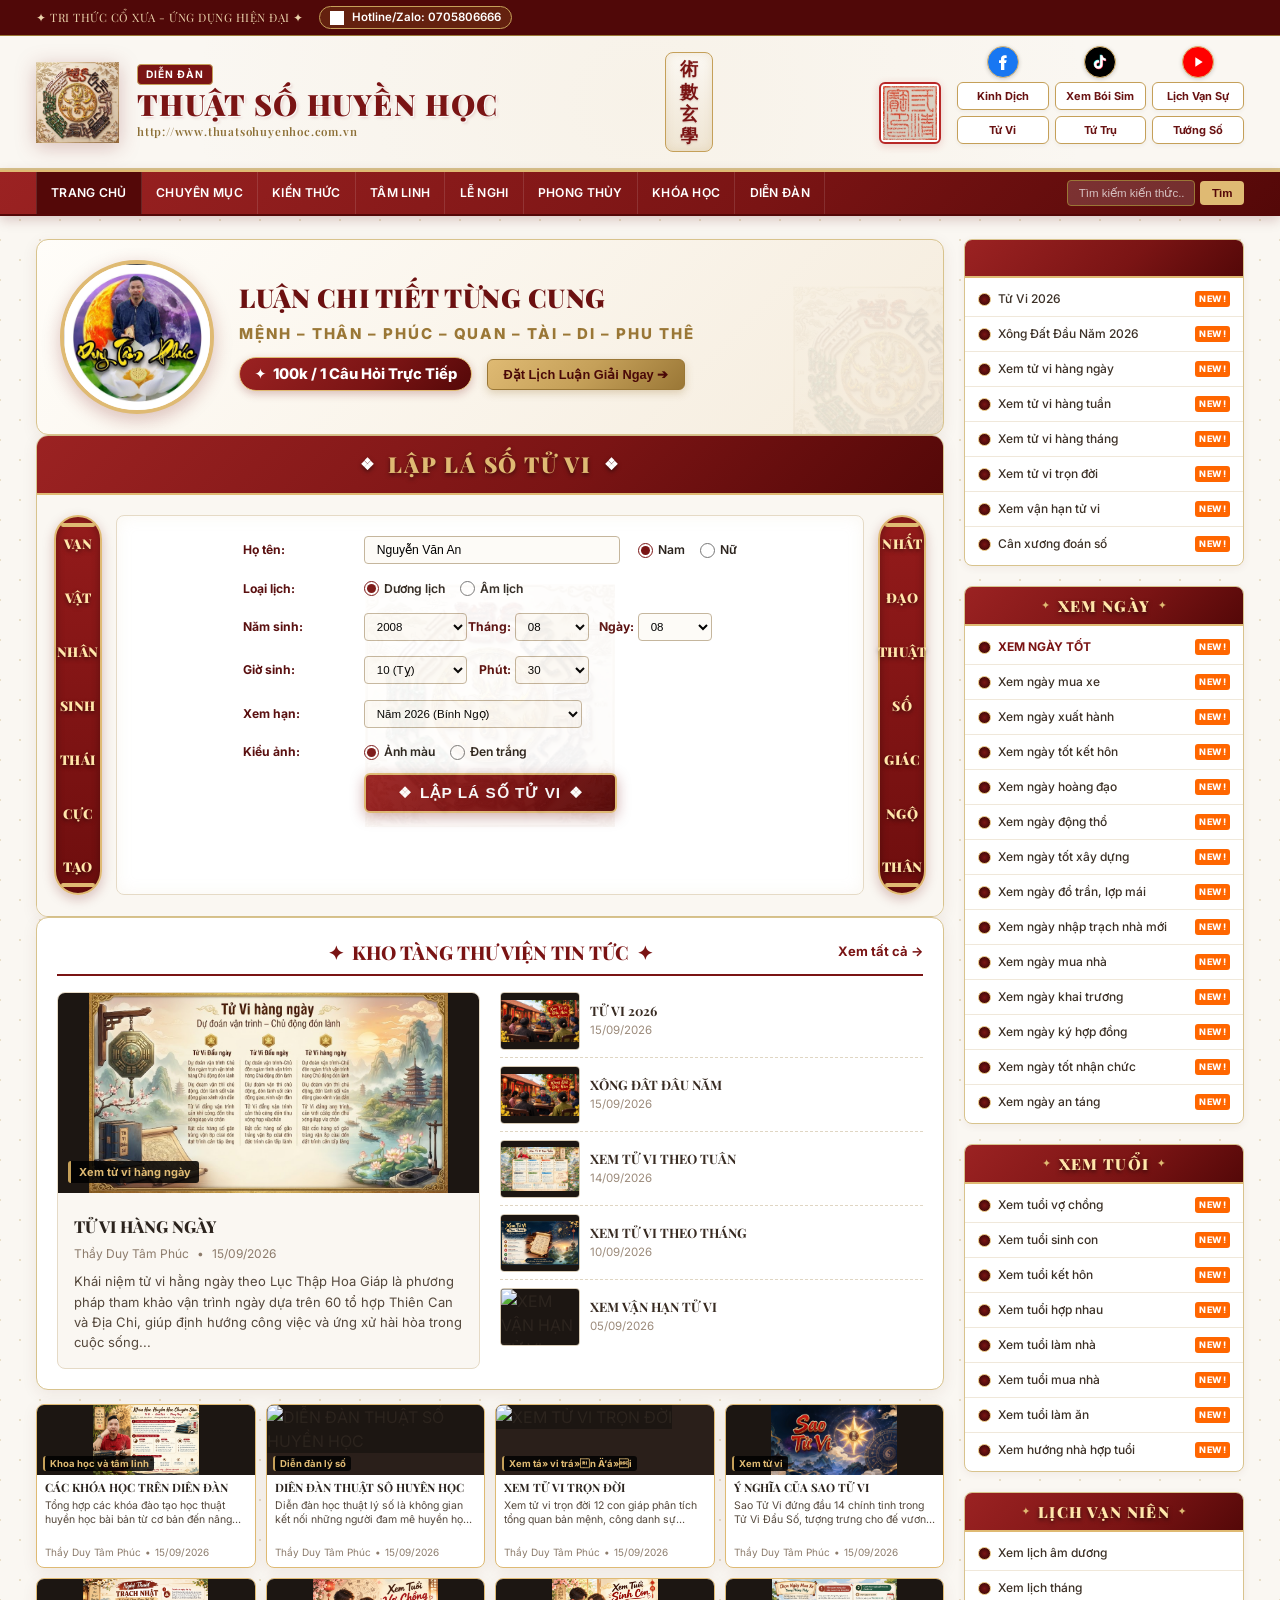
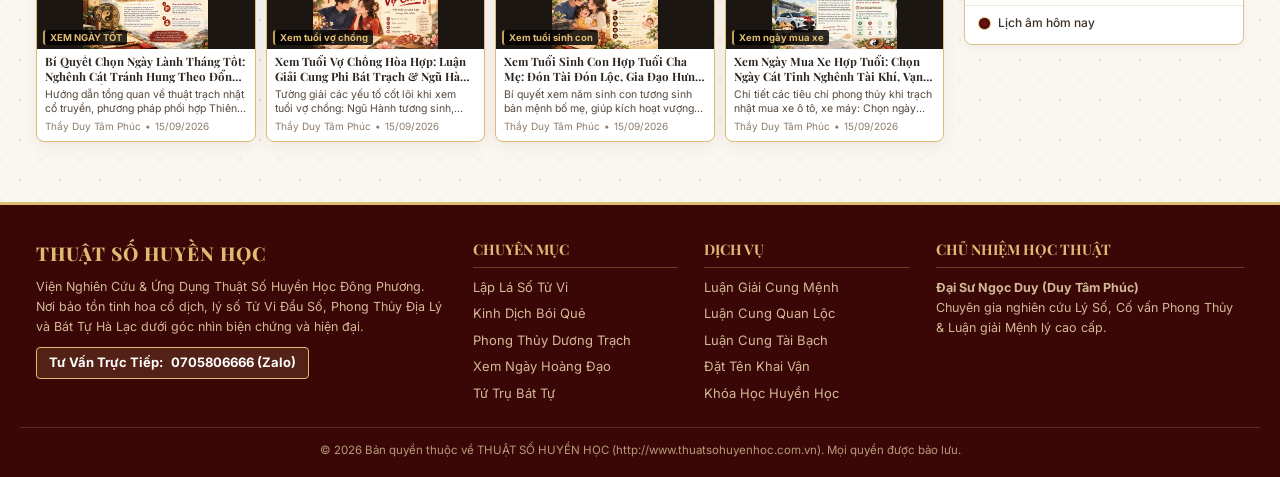
==== index.html @ 3307a82f "Cap nhat: Tu dong cap src anh de chuot phai tren PC va cham giu tren Mobile hien Menu Hinh Anh nhu A" ====
<!DOCTYPE html>
<html lang="vi">
<head>
  <!-- Google tag (gtag.js) -->
  <script async src="https://www.googletagmanager.com/gtag/js?id=G-EKKXRN1DLL"></script>
  <script>
    window.dataLayer = window.dataLayer || [];
    function gtag(){dataLayer.push(arguments);}
    gtag('js', new Date());

    gtag('config', 'G-EKKXRN1DLL');
  </script>

  <meta charset="UTF-8">
  <meta name="viewport" content="width=device-width, initial-scale=1.0">
  <title>Thuật Số Huyền Học - Tri Thức Cổ Xưa, Ứng Dụng Hiện Đại</title>
  <meta name="description" content="Nền tảng tra cứu và lập lá số Tử Vi, Kinh Dịch, Phong Thủy, Lịch Vạn Niên và Huyền Học Á Đông chuẩn xác và uy tín.">
  <meta http-equiv="Cache-Control" content="no-cache, no-store, must-revalidate">
  <meta http-equiv="Pragma" content="no-cache">
  <meta http-equiv="Expires" content="0">
  
  <!-- Favicon & App Icons -->
  <link rel="icon" type="image/x-icon" href="favicon.ico">
  <link rel="icon" type="image/png" sizes="48x48" href="assets/favicon-48x48.png">
  <link rel="icon" type="image/png" sizes="32x32" href="assets/favicon-32x32.png">
  <link rel="icon" type="image/png" sizes="16x16" href="assets/favicon-16x16.png">
  <link rel="apple-touch-icon" sizes="180x180" href="assets/apple-touch-icon.png">

  <!-- Khai báo chuẩn Google Search Snippet Logo -->
  <script type="application/ld+json">
  {
    "@context": "https://schema.org",
    "@type": "WebSite",
    "name": "Thuật Số Huyền Học",
    "alternateName": ["thuatsohuyenhoc.com.vn", "Thuật Số Huyền Học - Duy Tâm Phúc"],
    "url": "https://thuatsohuyenhoc.com.vn",
    "image": "https://thuatsohuyenhoc.com.vn/assets/favicon-circle.png"
  }
  </script>
  
  <!-- Google Fonts: Playfair Display, Cinzel, Noto Serif, Inter -->
  <link rel="preconnect" href="https://fonts.googleapis.com">
  <link rel="preconnect" href="https://fonts.gstatic.com" crossorigin>
  <link href="https://fonts.googleapis.com/css2?family=Cinzel:wght@700;900&family=Inter:wght@400;500;600;700&family=Noto+Serif:ital,wght@0,400;0,700;1,400&family=Playfair+Display:ital,wght@0,600;0,800;0,900;1,600&display=swap" rel="stylesheet">
  <link rel="stylesheet" href="css/style.css?v=20261029_tuvi_f5f2eb_perfect_v3">
  <link rel="stylesheet" href="css/boisim.css">
  <link rel="stylesheet" href="css/mobile.css?v=20261019_tutru_zoom_v1">
  <style id="header-social-critical-css">
    .header-right {
      display: flex !important;
      align-items: flex-end !important;
      gap: clamp(8px, 1.2vw, 16px) !important;
      flex-shrink: 0 !important;
    }
    .ancient-seal-wrap {
      width: 62px !important;
      height: 62px !important;
      align-self: flex-end !important;
      margin-bottom: 0px !important;
      flex-shrink: 0 !important;
      box-sizing: border-box !important;
    }
    .quick-category-container {
      display: flex !important;
      flex-direction: column !important;
      position: relative !important;
    }
    .quick-category-grid {
      display: grid !important;
      grid-template-columns: repeat(3, 1fr) !important;
      gap: 6px !important;
      box-sizing: border-box !important;
    }
    .quick-pill {
      display: inline-flex !important;
      align-items: center !important;
      justify-content: center !important;
      height: 28px !important;
      box-sizing: border-box !important;
      padding: 0 clamp(7px, 0.85vw, 14px) !important;
      font-size: clamp(11px, 0.85vw, 12px) !important;
      font-weight: 700 !important;
      border-radius: 6px !important;
      white-space: nowrap !important;
    }
    .header-social-grid {
      display: grid !important;
      grid-template-columns: repeat(3, 1fr) !important;
      gap: clamp(4px, 0.4vw, 6px) !important;
      margin-top: -14px !important;
      margin-bottom: 4px !important;
      width: 100% !important;
      box-sizing: border-box !important;
    }
    .header-social-col {
      display: flex !important;
      justify-content: center !important;
      align-items: center !important;
      width: 100% !important;
    }
    .social-circle-badge {
      display: inline-flex !important;
      align-items: center !important;
      justify-content: center !important;
      width: 32px !important;
      height: 32px !important;
      border-radius: 50% !important;
      border: 1.5px solid #DFBA73 !important;
      box-shadow: 0 1px 4px rgba(0,0,0,0.18) !important;
      transition: transform 0.2s, box-shadow 0.2s !important;
      flex-shrink: 0 !important;
      text-decoration: none !important;
    }
    .social-circle-badge:hover {
      transform: translateY(-2px) scale(1.1) !important;
      box-shadow: 0 3px 8px rgba(0,0,0,0.3) !important;
    }
    .social-circle-badge.fb {
      background: #1877F2 !important;
    }
    .social-circle-badge.tt {
      background: #000000 !important;
    }
    .social-circle-badge.yt {
      background: #FFFFFF !important;
    }
  </style>
  <script>
    (function() {
      var ua = navigator.userAgent || '';
      var isDesktop = /Windows NT|Macintosh|X11|Linux x86/i.test(ua);
      var isRealMobile = !isDesktop && (/Android|iPhone|iPad|iPod|BlackBerry|IEMobile|Opera Mini/i.test(ua) || ('ontouchstart' in window && screen.width <= 900));
      if (isRealMobile) {
        document.documentElement.classList.add('is-mobile-device');
        var l = document.createElement('link');
        l.rel = 'stylesheet';
        l.href = 'css/mobile.css?v=' + Date.now();
        document.head.appendChild(l);
      } else {
        document.documentElement.classList.add('is-desktop-pc');
      }
    })();
  </script>
  <script src="js/dulieu-baiviet.js?v=20261017_master_final"></script>
  <script src="js/firebase-sync.js?v=20261016_modal_fix"></script>
  <!-- AUTO-FIT VIEWPORT: Co giãn vừa khít màn hình khi thu nhỏ cửa sổ (Giữ nguyên toàn bộ cấu trúc & giao diện trang chuẩn) -->
  <script>
    // Kiểm tra ngay khi tải trang: Nếu vừa bấm F5 / Reload thì xóa ngay hash để về Trang Chủ
    (function() {
      var isReload = false;
      try {
        var navEntries = performance.getEntriesByType('navigation');
        if (navEntries && navEntries.length > 0 && navEntries[0].type === 'reload') {
          isReload = true;
        } else if (window.performance && window.performance.navigation && window.performance.navigation.type === 1) {
          isReload = true;
        }
      } catch(e) {}
      try {
        if (sessionStorage.getItem('PAGE_RELOADED_FLAG') === '1') {
          isReload = true;
        }
      } catch(e) {}
      if (isReload && window.location.hash && window.location.hash !== '#trangchu') {
        try {
          history.replaceState(null, null, window.location.pathname);
        } catch(e) {
          window.location.hash = '';
        }
      }
    })();

    (function() {
      function fitPageToWindow() {
        var baseWidth = 1240;
        var clientWidth = document.documentElement.clientWidth;
        var html = document.documentElement;
        var body = document.body;
        if (!body) return;

        body.classList.remove('tab-tool-active', 'mode-lich', 'mode-kd', 'mode-xuatque');
        body.style.height = 'auto';
        html.style.height = 'auto';
        html.style.overflowY = 'auto';
        body.style.overflowY = 'auto';

        var ua = navigator.userAgent || '';
        var isRealMobile = /Android|iPhone|iPad|iPod|BlackBerry|IEMobile|Opera Mini/i.test(ua) && !/Windows NT|Macintosh|X11/i.test(ua);

        if (isRealMobile && clientWidth > 0 && clientWidth <= 900) {
          // CHẾ ĐỘ MOBILE ĐIỆN THOẠI: Kích hoạt giao diện Responsive CSS native, không ép zoom PC
          html.style.overflowX = 'hidden';
          body.style.overflowX = 'hidden';
          body.style.width = '100%';
          body.style.minWidth = '0';
          body.style.zoom = '1';
          document.documentElement.style.setProperty('--modal-zoom', '1');
          var overlays = document.querySelectorAll('.tuvi-modal-overlay');
          for (var i = 0; i < overlays.length; i++) {
            overlays[i].style.zoom = '1';
          }
        } else if (clientWidth < baseWidth) {
          // CHẾ ĐỘ PC / MÁY TÍNH THU NHỎ CỬA SỔ: Giữ nguyên 100% tỷ lệ chuẩn PC
          var scale = clientWidth / baseWidth;
          html.style.overflowX = 'hidden';
          body.style.overflowX = 'hidden';
          body.style.width = baseWidth + 'px';
          body.style.minWidth = baseWidth + 'px';
          body.style.zoom = scale;
          var invZoom = 1 / scale;
          document.documentElement.style.setProperty('--modal-zoom', invZoom);
          var overlays = document.querySelectorAll('.tuvi-modal-overlay');
          for (var i = 0; i < overlays.length; i++) {
            overlays[i].style.zoom = invZoom;
          }
        } else {
          // CHẾ ĐỘ PC ĐẦY ĐỦ (>= 1240px): Giữ nguyên 100% tỷ lệ chuẩn PC
          html.style.overflowX = 'hidden';
          body.style.overflowX = 'hidden';
          body.style.width = '100%';
          body.style.minWidth = baseWidth + 'px';
          body.style.zoom = '1';
          document.documentElement.style.setProperty('--modal-zoom', '1');
          var overlays = document.querySelectorAll('.tuvi-modal-overlay');
          for (var i = 0; i < overlays.length; i++) {
            overlays[i].style.zoom = '1';
          }
        }
        if (typeof window.canChinhChanBaiViet === 'function') {
          window.canChinhChanBaiViet();
        }
        if (typeof window.canChinhChanLich === 'function') {
          window.canChinhChanLich();
        }
        if (typeof window.requestAnimationFrame === 'function') {
          window.requestAnimationFrame(function() {
            if (typeof window.canChinhChanBaiViet === 'function') window.canChinhChanBaiViet();
            if (typeof window.canChinhChanLich === 'function') window.canChinhChanLich();
          });
        }
        setTimeout(function() {
          if (typeof window.canChinhChanBaiViet === 'function') window.canChinhChanBaiViet();
          if (typeof window.canChinhChanLich === 'function') window.canChinhChanLich();
        }, 60);
        setTimeout(function() {
          if (typeof window.canChinhChanBaiViet === 'function') window.canChinhChanBaiViet();
          if (typeof window.canChinhChanLich === 'function') window.canChinhChanLich();
        }, 200);
      }

      window.addEventListener('resize', fitPageToWindow);
      window.addEventListener('orientationchange', fitPageToWindow);
      if (document.readyState === 'loading') {
        document.addEventListener('DOMContentLoaded', fitPageToWindow);
      } else {
        fitPageToWindow();
      }
      window.fitPageToWindow = fitPageToWindow;
    })();
  </script>
</head>
<body>

  <!-- 1. TOP BAR -->
  <aside aria-label="Thanh thông tin đầu trang" class="top-bar">
    <div class="container top-bar-inner">
      <div class="top-bar-left">
        <span class="top-slogan">✦ TRI THỨC CỔ XƯA - ỨNG DỤNG HIỆN ĐẠI ✦</span>
        <div class="top-hotline">
          <img src="assets/icon_phone.png" alt="Phone">
          <span>Hotline/Zalo: 0705806666</span>
        </div>
      </div>
      <div class="top-bar-right">
      </div>
    </div>
  </aside>

  <!-- 2. MAIN BRAND HEADER -->
  <header class="main-header">
    <div class="container header-inner">
      <!-- Left: Logo & Brand Name -->
      <div class="brand-section">
        <div class="brand-logo-wrap">
          <img src="assets/logo_batquai.png" alt="Bát Quái Phong Thủy" class="brand-logo">
        </div>
        <div class="brand-text">
          <span class="brand-badge">DIỄN ĐÀN</span>
          <h1 class="brand-title">THUẬT SỐ HUYỀN HỌC</h1>
          <span class="brand-subtitle">http://www.thuatsohuyenhoc.com.vn</span>
        </div>
      </div>

      <!-- Center: Vertical Calligraphy (Thuật Số Huyền Học) -->
      <div class="calligraphy-pillar" title="Thuật Số Huyền Học">
        <span class="calligraphy-char">術</span>
        <span class="calligraphy-char">數</span>
        <span class="calligraphy-char">玄</span>
        <span class="calligraphy-char">學</span>
      </div>

      <!-- Right: Ancient Seal & Quick Feature Category Pills -->
      <div class="header-right" style="display: flex !important; align-items: flex-end !important; gap: clamp(8px, 1.2vw, 16px) !important; flex-shrink: 0 !important;">
        <div class="ancient-seal-wrap" style="width: 62px !important; height: 62px !important; align-self: flex-end !important; margin-bottom: 0px !important; flex-shrink: 0 !important; box-sizing: border-box !important;" title="Dấu Ấn Cổ Truyền">
          <img src="assets/an_trien.png" alt="Ấn Triện" class="ancient-seal">
        </div>
        <div class="quick-category-container" style="display: flex !important; flex-direction: column !important; position: relative !important;">
          <div class="header-social-grid" style="display: grid !important; grid-template-columns: repeat(3, 1fr) !important; gap: 6px !important; width: 100% !important; margin-top: -14px !important; margin-bottom: 4px !important; box-sizing: border-box !important;">
            <div class="header-social-col" style="display: flex !important; justify-content: center !important; align-items: center !important; width: 100% !important;">
              <a href="https://www.facebook.com/groups/1813226453368562" target="_blank" class="social-circle-badge fb" style="display: inline-flex !important; align-items: center !important; justify-content: center !important; width: 32px !important; height: 32px !important; border-radius: 50% !important; background: #1877F2 !important; border: 1.5px solid #DFBA73 !important; box-shadow: 0 1px 4px rgba(0,0,0,0.18) !important; text-decoration: none !important; flex-shrink: 0 !important;" title="Facebook">
                <svg viewBox="0 0 24 24" width="16" height="16" fill="#FFFFFF">
                  <path d="M14 13.5h2.5l1-4H14v-2c0-1.03.28-1.5 1.5-1.5h2V2.14c-.87-.12-2.07-.14-3.15-.14-3.14 0-5.35 1.92-5.35 5.5v2H6v4h3v10.5h5V13.5z"/>
                </svg>
              </a>
            </div>
            <div class="header-social-col" style="display: flex !important; justify-content: center !important; align-items: center !important; width: 100% !important;">
              <a href="https://www.tiktok.com/@duytamphuc" target="_blank" class="social-circle-badge tt" style="display: inline-flex !important; align-items: center !important; justify-content: center !important; width: 32px !important; height: 32px !important; border-radius: 50% !important; background: #000000 !important; border: 1.5px solid #DFBA73 !important; box-shadow: 0 1px 4px rgba(0,0,0,0.18) !important; text-decoration: none !important; flex-shrink: 0 !important;" title="TikTok">
                <svg viewBox="0 0 24 24" width="16" height="16">
                  <path fill="#25F4EE" d="M19.589 6.686a4.793 4.793 0 0 1-3.77-4.245V2h-3.445v13.672a2.896 2.896 0 0 1-2.909 2.879 2.89 2.89 0 0 1-2.894-2.887 2.89 2.89 0 0 1 2.894-2.887c.365 0 .713.072 1.03.203V9.458a6.34 6.34 0 0 0-1.03-.084C5.972 9.374 3.1 12.247 3.1 15.791c0 3.543 2.872 6.417 6.416 6.417 3.544 0 6.418-2.874 6.418-6.417V8.634a8.214 8.214 0 0 0 4.655 1.45V6.686z" style="transform: translate(-0.7px, -0.7px);"/>
                  <path fill="#FE2C55" d="M19.589 6.686a4.793 4.793 0 0 1-3.77-4.245V2h-3.445v13.672a2.896 2.896 0 0 1-2.909 2.879 2.89 2.89 0 0 1-2.894-2.887 2.89 2.89 0 0 1 2.894-2.887c.365 0 .713.072 1.03.203V9.458a6.34 6.34 0 0 0-1.03-.084C5.972 9.374 3.1 12.247 3.1 15.791c0 3.543 2.872 6.417 6.416 6.417 3.544 0 6.418-2.874 6.418-6.417V8.634a8.214 8.214 0 0 0 4.655 1.45V6.686z" style="transform: translate(0.7px, 0.7px);"/>
                  <path fill="#FFFFFF" d="M19.589 6.686a4.793 4.793 0 0 1-3.77-4.245V2h-3.445v13.672a2.896 2.896 0 0 1-2.909 2.879 2.89 2.89 0 0 1-2.894-2.887 2.89 2.89 0 0 1 2.894-2.887c.365 0 .713.072 1.03.203V9.458a6.34 6.34 0 0 0-1.03-.084C5.972 9.374 3.1 12.247 3.1 15.791c0 3.543 2.872 6.417 6.416 6.417 3.544 0 6.418-2.874 6.418-6.417V8.634a8.214 8.214 0 0 0 4.655 1.45V6.686z"/>
                </svg>
              </a>
            </div>
            <div class="header-social-col" style="display: flex !important; justify-content: center !important; align-items: center !important; width: 100% !important;">
              <a href="https://www.youtube.com/@ngocduy6806" target="_blank" class="social-circle-badge yt" style="display: inline-flex !important; align-items: center !important; justify-content: center !important; width: 32px !important; height: 32px !important; border-radius: 50% !important; background: #FF0000 !important; border: 1.5px solid #DFBA73 !important; box-shadow: 0 1px 4px rgba(0,0,0,0.18) !important; text-decoration: none !important; flex-shrink: 0 !important;" title="YouTube">
                <svg viewBox="0 0 24 24" width="16" height="16" fill="#FFFFFF">
                  <path d="M8 5v14l11-7z"/>
                </svg>
              </a>
            </div>
          </div>
          <div class="quick-category-grid" style="display: grid !important; grid-template-columns: repeat(3, 1fr) !important; gap: 6px !important; box-sizing: border-box !important;">
            <a href="#kinhdich" class="quick-pill" id="quick-pill-kinhdich" style="height: 28px !important; box-sizing: border-box !important;" onclick="chuyenTab('kinhdich'); return false;">Kinh Dịch</a>
            <a href="#boisim" class="quick-pill" id="quick-pill-boisim" style="height: 28px !important; box-sizing: border-box !important;" onclick="chuyenTab('boisim'); return false;">Xem Bói Sim</a>
            <a href="#lich" class="quick-pill" id="quick-pill-lich" style="height: 28px !important; box-sizing: border-box !important;" onclick="chuyenTab('lich'); return false;">Lịch Vạn Sự</a>

            <a href="#tuvi" class="quick-pill" id="quick-pill-tuvi" style="height: 28px !important; box-sizing: border-box !important;" onclick="moLapLaSoTuVi(); return false;">Tử Vi</a>
            <a href="#tutru" class="quick-pill" id="quick-pill-tutru" style="height: 28px !important; box-sizing: border-box !important;" onclick="chuyenTab('tutru'); return false;">Tứ Trụ</a>
            <a href="#tuongso" class="quick-pill" id="quick-pill-tuongso" style="height: 28px !important; box-sizing: border-box !important;" onclick="chuyenTab('chuyenmuc', 'Tướng Số'); chonkhamChuyenMuc('Tướng Số'); return false;">Tướng Số</a>
          </div>
        </div>
      </div>
    </div>
  </header>

  <!-- 3. MAIN NAVIGATION BAR -->
  <nav class="main-nav">
    <div class="container nav-inner">
      <ul class="nav-menu">
        <li class="nav-item active" id="nav-item-trangchu"><a href="#trangchu" class="nav-link" onclick="chuyenTab('trangchu'); return false;">Trang Chủ</a></li>
        <li class="nav-item" id="nav-item-chuyenmuc"><a href="#chuyenmuc" class="nav-link" onclick="chuyenTab('chuyenmuc'); return false;">Chuyên Mục</a></li>
        <li class="nav-item" id="nav-item-kienthuc">
          <a href="#kienthuc" class="nav-link" onclick="chuyenTab('kienthuc'); return false;">Kiến Thức</a>
          <ul class="nav-submenu">
            <li><a href="#" onclick="chuyenTab('chuyenmuc', 'Kiến Thức'); return false;">● Tất Cả Kiến Thức</a></li>
            <li><a href="#" onclick="chuyenTab('chuyenmuc', 'Tử Vi Đẩu Số'); return false;">Tử Vi Đẩu Số</a></li>
            <li><a href="#" onclick="chuyenTab('chuyenmuc', 'Kinh Dịch'); return false;">Kinh Dịch</a></li>
            <li><a href="#" onclick="chuyenTab('chuyenmuc', 'Bát Tự – Tứ Trụ'); return false;">Bát Tự – Tứ Trụ</a></li>
            <li><a href="#" onclick="chuyenTab('chuyenmuc', 'Âm Dương - Ngũ Hành'); return false;">Âm Dương - Ngũ Hành</a></li>
            <li><a href="#" onclick="chuyenTab('chuyenmuc', 'Lịch Pháp'); return false;">Lịch Pháp</a></li>
            <li><a href="#" onclick="chuyenTab('chuyenmuc', 'Các Thuật Số Khác'); return false;">Các Thuật Số Khác</a></li>
            <li><a href="#" onclick="chuyenTab('chuyenmuc', 'Xem Bói Sim'); return false;">Xem Bói Sim</a></li>
          </ul>
        </li>
        <li class="nav-item" id="nav-item-tamlinh">
          <a href="#tamlinh" class="nav-link" onclick="chuyenTab('chuyenmuc', 'Tâm Linh'); return false;">Tâm Linh</a>
          <ul class="nav-submenu">
            <li><a href="#" onclick="chuyenTab('chuyenmuc', 'Tâm Linh'); return false;">● Tất Cả Tâm Linh</a></li>
            <li><a href="#" onclick="chuyenTab('chuyenmuc', 'Tín Ngưỡng Dân Gian'); return false;">Tín Ngưỡng Dân Gian</a></li>
            <li><a href="#" onclick="chuyenTab('chuyenmuc', 'Thờ Cúng'); return false;">Thờ Cúng</a></li>
            <li><a href="#" onclick="chuyenTab('chuyenmuc', 'Chùa – Đền – Phủ – Miếu'); return false;">Chùa – Đền – Phủ – Miếu</a></li>
            <li><a href="#" onclick="chuyenTab('chuyenmuc', 'Điềm Báo Dân Gian'); return false;">Điềm Báo Dân Gian</a></li>
            <li><a href="#" onclick="chuyenTab('chuyenmuc', 'Tâm Linh Trong Đời Sống'); return false;">Tâm Linh Trong Đời Sống</a></li>
            <li><a href="#" onclick="chuyenTab('chuyenmuc', 'Chuyện Tâm Linh'); return false;">Chuyện Tâm Linh</a></li>
          </ul>
        </li>
        <li class="nav-item" id="nav-item-lenghi">
          <a href="#lenghi" class="nav-link" onclick="chuyenTab('chuyenmuc', 'Lễ Nghi'); return false;">Lễ Nghi</a>
          <ul class="nav-submenu">
            <li><a href="#" onclick="chuyenTab('chuyenmuc', 'Lễ Nghi'); return false;">● Tất Cả Lễ Nghi</a></li>
            <li><a href="#" onclick="chuyenTab('chuyenmuc', 'Lễ Tết'); return false;">Lễ Tết</a></li>
            <li><a href="#" onclick="chuyenTab('chuyenmuc', 'Lễ Gia Đình'); return false;">Lễ Gia Đình</a></li>
            <li><a href="#" onclick="chuyenTab('chuyenmuc', 'Nghi Lễ Nhà Cửa'); return false;">Nghi Lễ Nhà Cửa</a></li>
            <li><a href="#" onclick="chuyenTab('chuyenmuc', 'Cưới Hỏi'); return false;">Cưới Hỏi</a></li>
            <li><a href="#" onclick="chuyenTab('chuyenmuc', 'Tang Lễ'); return false;">Tang Lễ</a></li>
            <li><a href="#" onclick="chuyenTab('chuyenmuc', 'Văn Khấn'); return false;">Văn Khấn</a></li>
            <li><a href="#" onclick="chuyenTab('chuyenmuc', 'Lễ Vật'); return false;">Lễ Vật</a></li>
          </ul>
        </li>
        <li class="nav-item" id="nav-item-phongthuy">
          <a href="#phongthuy" class="nav-link" onclick="chuyenTab('chuyenmuc', 'Phong Thủy'); return false;">Phong Thủy</a>
          <ul class="nav-submenu">
            <li><a href="#" onclick="chuyenTab('chuyenmuc', 'Phong Thủy'); return false;">● Tất Cả Phong Thủy</a></li>
            <li><a href="#" onclick="chuyenTab('chuyenmuc', 'Địa Lý Phong Thủy Âm Trạch'); return false;">Địa Lý Phong Thủy Âm Trạch</a></li>
            <li><a href="#" onclick="chuyenTab('chuyenmuc', 'Địa Lý Phong Thủy Dương Trạch'); return false;">Địa Lý Phong Thủy Dương Trạch</a></li>
            <li><a href="#" onclick="chuyenTab('chuyenmuc', 'Phong Thủy Nhà Ở'); return false;">Phong Thủy Nhà Ở</a></li>
            <li><a href="#" onclick="chuyenTab('chuyenmuc', 'Phong Thủy Phòng Ngủ'); return false;">Phong Thủy Phòng Ngủ</a></li>
            <li><a href="#" onclick="chuyenTab('chuyenmuc', 'Phong Thủy Phòng Khách'); return false;">Phong Thủy Phòng Khách</a></li>
            <li><a href="#" onclick="chuyenTab('chuyenmuc', 'Phong Thủy Phòng Bếp'); return false;">Phong Thủy Phòng Bếp</a></li>
            <li><a href="#" onclick="chuyenTab('chuyenmuc', 'Phong Thủy Bàn Thờ'); return false;">Phong Thủy Bàn Thờ</a></li>
            <li><a href="#" onclick="chuyenTab('chuyenmuc', 'Phong Thủy Đất đai'); return false;">Phong Thủy Đất đai</a></li>
            <li><a href="#" onclick="chuyenTab('chuyenmuc', 'Phong Thủy Theo Tuổi'); return false;">Phong Thủy Theo Tuổi</a></li>
            <li><a href="#" onclick="chuyenTab('chuyenmuc', 'Phong Thủy Vật Phẩm'); return false;">Phong Thủy Vật Phẩm</a></li>
            <li><a href="#" onclick="chuyenTab('chuyenmuc', 'Phong Thủy Kinh Doanh'); return false;">Phong Thủy Kinh Doanh</a></li>
          </ul>
        </li>
        <li class="nav-item" id="nav-item-khoahoc"><a href="#khoahoc" class="nav-link" onclick="chuyenTab('chuyenmuc', 'Khóa Học'); return false;">Khóa Học</a></li>
        <li class="nav-item" id="nav-item-diendan"><a href="#diendan" class="nav-link" onclick="chuyenTab('chuyenmuc', 'Diễn Đàn'); return false;">Diễn Đàn</a></li>
      </ul>

      <div class="nav-search">
        <input type="text" placeholder="Tìm kiếm kiến thức..." class="nav-search-input" id="search-input">
        <button type="button" class="nav-search-btn" id="btn-search">Tìm</button>
      </div>
    </div>
  </nav>
  <!-- 4. PAGE MAIN LAYOUT (CONTENT + SIDEBAR) -->
  <main class="page-wrapper">
    <div class="container main-layout">
      
      <!-- LEFT CONTENT COLUMN (STACK) -->
      <div class="content-stack">
        <!-- ======================================================== -->
        <!-- 4.0. SECTION: LỊCH VẠN SỰ & TRẠCH NHẬT (Ở ĐẦU TRANG) -->
        <!-- ======================================================== -->
                <!-- ===================================================
             MỤC: LỊCH VẠN SỰ & TRẠCH NHẬT (FORM CHUẨN THIẾT KẾ TRANG EXCEL)
             =================================================== -->
        

        
        <!-- HERO SECTION: LUẬN GIẢI CHUYÊN SÂU & THẦY DUY TÂM PHÚC -->
        <!-- TAB 1: TRANG CHỦ (HIỂN THỊ MẶC ĐỊNH) -->
        <div id="tab-trangchu">
<section class="hero-card">
          <div class="hero-master-portrait">
            <img src="assets/thay_duytamphuc.png" alt="Đại Sư Ngọc Duy - Duy Tâm Phúc" class="hero-master-img">
          </div>
          <div class="hero-content">
            <h2 class="hero-main-title">LUẬN CHI TIẾT TỪNG CUNG</h2>
            <div class="hero-highlight-cung">Mệnh – Thân – Phúc – Quan – Tài – Di – Phu Thê</div>
            <div class="hero-pricing-box">
              <div class="hero-price-badge">
                <span>✦</span>
                <span>100k / 1 Câu Hỏi Trực Tiếp</span>
              </div>
              <button type="button" class="hero-cta-btn" id="btn-booking-hero" onclick="var m=document.getElementById('modal-booking-zalo');if(m)m.style.display='flex';">Đặt Lịch Luận Giải Ngay ➔</button>
            </div>
          </div>
        </section>

        <!-- MAIN INTERACTIVE SECTION: LẬP LÁ SỐ TỬ VI -->
        <section class="tuvi-section-card" id="tuvi">
          <div class="tuvi-section-header">
            <h2 class="tuvi-section-title">LẬP LÁ SỐ TỬ VI</h2>
          </div>
          
          <div class="tuvi-triptych-layout">
            <!-- Left Couplet: Vạn Vật Sinh Thái Cực -->
            <div class="couplet-scroll" title="Vạn Vật Nhân Sinh Thái Cực Tạo">
              <span class="couplet-char">VẠN</span>
              <span class="couplet-char">VẬT</span>
              <span class="couplet-char">NHÂN</span>
              <span class="couplet-char">SINH</span>
              <span class="couplet-char">THÁI</span>
              <span class="couplet-char">CỰC</span>
              <span class="couplet-char">TẠO</span>
            </div>

            <!-- Center Form -->
            <div class="tuvi-form-container">
              <form id="tuvi-form">
                <div class="form-grid">
                  
                  <!-- Họ tên & Giới tính -->
                  <label for="input-fullname" class="form-label">Họ tên:</label>
                  <div class="form-field-row">
                    <input type="text" id="input-fullname" class="form-input-text" placeholder="Group FB Tử Vi Việt Nam" value="Nguyễn Văn An">
                    <div class="radio-group" style="margin-left: 8px;">
                      <label class="radio-item">
                        <input type="radio" name="gender" value="nam" checked>
                        <span>Nam</span>
                      </label>
                      <label class="radio-item">
                        <input type="radio" name="gender" value="nu">
                        <span>Nữ</span>
                      </label>
                    </div>
                  </div>

                  <!-- Loại lịch -->
                  <label class="form-label">Loại lịch:</label>
                  <div class="form-field-row">
                    <div class="radio-group">
                      <label class="radio-item">
                        <input type="radio" name="calendar_type" value="duong" checked>
                        <span>Dương lịch</span>
                      </label>
                      <label class="radio-item">
                        <input type="radio" name="calendar_type" value="am">
                        <span>Âm lịch</span>
                      </label>
                    </div>
                  </div>

                  <!-- Nhóm Dương Lịch -->
                  <div id="group-duong-lich" class="calendar-group">
                    <label for="select-year" class="form-label">Năm sinh:</label>
                    <div class="form-field-row select-inline-group">
                      <select id="select-year" class="form-select sel-year" title="Năm sinh"></select>
                      <label for="select-month" class="sub-label">Tháng:</label>
                      <select id="select-month" class="form-select sel-month" title="Tháng sinh"></select>
                      <label for="select-day" class="sub-label">Ngày:</label>
                      <select id="select-day" class="form-select sel-day" title="Ngày sinh"></select>
                    </div>

                    <label for="select-hour" class="form-label">Giờ sinh:</label>
                    <div class="form-field-row select-inline-group">
                      <select id="select-hour" class="form-select sel-hour" title="Giờ sinh"></select>
                      <label for="select-minute" class="sub-label">Phút:</label>
                      <select id="select-minute" class="form-select sel-minute" title="Phút sinh">
                        <option value="00">00</option>
                        <option value="01">01</option>
                        <option value="02">02</option>
                        <option value="03">03</option>
                        <option value="04">04</option>
                        <option value="05">05</option>
                        <option value="06">06</option>
                        <option value="07">07</option>
                        <option value="08">08</option>
                        <option value="09">09</option>
                        <option value="10">10</option>
                        <option value="11">11</option>
                        <option value="12">12</option>
                        <option value="13">13</option>
                        <option value="14">14</option>
                        <option value="15">15</option>
                        <option value="16">16</option>
                        <option value="17">17</option>
                        <option value="18">18</option>
                        <option value="19">19</option>
                        <option value="20">20</option>
                        <option value="21">21</option>
                        <option value="22">22</option>
                        <option value="23">23</option>
                        <option value="24">24</option>
                        <option value="25">25</option>
                        <option value="26">26</option>
                        <option value="27">27</option>
                        <option value="28">28</option>
                        <option value="29">29</option>
                        <option value="30" selected>30</option>
                        <option value="31">31</option>
                        <option value="32">32</option>
                        <option value="33">33</option>
                        <option value="34">34</option>
                        <option value="35">35</option>
                        <option value="36">36</option>
                        <option value="37">37</option>
                        <option value="38">38</option>
                        <option value="39">39</option>
                        <option value="40">40</option>
                        <option value="41">41</option>
                        <option value="42">42</option>
                        <option value="43">43</option>
                        <option value="44">44</option>
                        <option value="45">45</option>
                        <option value="46">46</option>
                        <option value="47">47</option>
                        <option value="48">48</option>
                        <option value="49">49</option>
                        <option value="50">50</option>
                        <option value="51">51</option>
                        <option value="52">52</option>
                        <option value="53">53</option>
                        <option value="54">54</option>
                        <option value="55">55</option>
                        <option value="56">56</option>
                        <option value="57">57</option>
                        <option value="58">58</option>
                        <option value="59">59</option>
                      </select>
                    </div>
                  </div>

                  <!-- Nhóm Âm Lịch (Can Chi) -->
                  <div id="group-am-lich" class="calendar-group is-hidden">
                    <label for="select-lunar-can" class="form-label">Năm sinh:</label>
                    <div class="form-field-row select-inline-group">
                      <select id="select-lunar-can" class="form-select sel-can" title="Thiên Can"></select>
                      <select id="select-lunar-chi" class="form-select sel-chi" title="Địa Chi"></select>
                    </div>

                    <label for="select-lunar-month" class="form-label">Tháng:</label>
                    <div class="form-field-row select-inline-group">
                      <select id="select-lunar-month" class="form-select sel-lunar-month" title="Tháng âm lịch"></select>
                      <label class="checkbox-item" style="margin-left: 10px;" title="Tháng nhuận âm lịch">
                        <input type="checkbox" id="check-lunar-leap">
                        <span>Tháng nhuận</span>
                      </label>
                    </div>

                    <label for="select-lunar-day" class="form-label">Ngày:</label>
                    <div class="form-field-row">
                      <select id="select-lunar-day" class="form-select sel-lunar-day" title="Ngày âm lịch"></select>
                    </div>

                    <label for="select-lunar-hour" class="form-label">Giờ sinh:</label>
                    <div class="form-field-row">
                      <select id="select-lunar-hour" class="form-select sel-lunar-hour" title="Giờ sinh"></select>
                    </div>

                    <div></div>
                    <div class="form-field-row">
                      <label class="checkbox-item" title="Đánh dấu nếu đương số trên 60 tuổi">
                        <input type="checkbox" id="check-over-60">
                        <span>Lớn hơn 60 tuổi ?</span>
                      </label>
                    </div>
                  </div>

                  <!-- Xem hạn -->
                  <label for="select-limit-year" class="form-label">Xem hạn:</label>
                  <div class="form-field-row">
                    <select id="select-limit-year" class="form-select sel-limit" title="Năm xem hạn">
                      <option value="2026" selected>Năm 2026 (Bính Ngọ)</option>
                      <option value="2027">Năm 2027 (Đinh Mùi)</option>
                      <option value="2028">Năm 2028 (Mậu Thân)</option>
                      <option value="2025">Năm 2025 (Ất Tỵ)</option>
                    </select>
                  </div>

                  <!-- Kiểu ảnh xuất ra -->
                  <label class="form-label">Kiểu ảnh:</label>
                  <div class="form-field-row">
                    <div class="radio-group">
                      <label class="radio-item">
                        <input type="radio" name="export_type" value="color" checked>
                        <span>Ảnh màu</span>
                      </label>
                      <label class="radio-item">
                        <input type="radio" name="export_type" value="bw">
                        <span>Đen trắng</span>
                      </label>
                    </div>
                  </div>

                </div>

                <!-- Submit Button -->
                <div class="form-action-row">
                  <button type="button" class="btn-generate-tuvi" id="btn-submit-tuvi">
                    <span>❖</span>
                    <span>LẬP LÁ SỐ TỬ VI</span>
                    <span>❖</span>
                  </button>
                </div>
              </form>
            </div>

            <!-- Right Couplet: Nhất Đạo Thuật Số Giác Ngộ Thân -->
            <div class="couplet-scroll" title="Nhất Đạo Thuật Số Giác Ngộ Thân">
              <span class="couplet-char">NHẤT</span>
              <span class="couplet-char">ĐẠO</span>
              <span class="couplet-char">THUẬT</span>
              <span class="couplet-char">SỐ</span>
              <span class="couplet-char">GIÁC</span>
              <span class="couplet-char">NGỘ</span>
              <span class="couplet-char">THÂN</span>
            </div>
          </div>
        </section>

        <!-- DỊCH VỤ GIẢI LÁ SỐ TỬ VI ONLINE & THANH TOÁN QR MBBANK (CHỈ HIỂN THỊ KHI Ở CHẾ ĐỘ TỬ VI) -->
        <style>
          #tab-trangchu.che-do-tuvi #chuyenmuc.articles-section {
            display: flex;
            flex-direction: column;
            box-sizing: border-box;
            overflow: hidden;
            padding: 14px 18px;
          }
          #tab-trangchu.che-do-tuvi #chuyenmuc .section-head {
            margin-bottom: 10px;
            padding-bottom: 6px;
            flex-shrink: 0;
          }
          #tab-trangchu.che-do-tuvi #chuyenmuc .articles-grid {
            flex: 1;
            display: grid;
            grid-template-columns: 1fr 1fr;
            gap: 16px;
            min-height: 0;
            height: 100%;
          }
          #tab-trangchu.che-do-tuvi #chuyenmuc .featured-article-card {
            display: flex;
            flex-direction: column;
            height: 100%;
            min-height: 0;
            overflow: hidden;
            border-radius: 8px;
            background: #FAF7F2;
            border: 1px solid #E5DAC6;
          }
          #tab-trangchu.che-do-tuvi #chuyenmuc .featured-art-img-wrap {
            flex: 0 0 50%;
            height: auto;
            min-height: 120px;
            position: relative;
            overflow: hidden;
          }
          #tab-trangchu.che-do-tuvi #chuyenmuc .featured-art-body {
            flex: 1;
            display: flex;
            flex-direction: column;
            justify-content: space-between;
            padding: 8px 12px 10px;
            gap: 4px;
            min-height: 0;
            overflow: hidden;
          }
          #tab-trangchu.che-do-tuvi #chuyenmuc .featured-art-title {
            font-size: 14.5px;
            line-height: 1.3;
            margin: 0;
          }
          #tab-trangchu.che-do-tuvi #chuyenmuc .featured-art-meta {
            font-size: 11.5px;
            gap: 6px;
          }
          #tab-trangchu.che-do-tuvi #chuyenmuc .featured-art-desc {
            font-size: 12px;
            line-height: 1.4;
            display: -webkit-box;
            -webkit-line-clamp: 3;
            -webkit-box-orient: vertical;
            overflow: hidden;
            text-overflow: ellipsis;
            margin: 0;
          }
          #tab-trangchu.che-do-tuvi #chuyenmuc .articles-side-list {
            display: flex;
            flex-direction: column;
            justify-content: space-between;
            height: 100%;
            min-height: 0;
            gap: 4px;
          }
          #tab-trangchu.che-do-tuvi #chuyenmuc .side-article-item {
            display: flex;
            align-items: center;
            gap: 10px;
            padding-bottom: 4px;
            border-bottom: 1px dashed #E0D6C3;
            flex: 1;
            min-height: 0;
          }
          #tab-trangchu.che-do-tuvi #chuyenmuc .side-art-thumb {
            width: 66px;
            height: 48px;
            flex-shrink: 0;
          }
          #tab-trangchu.che-do-tuvi #chuyenmuc .side-art-content {
            flex: 1;
            min-width: 0;
            justify-content: center;
            gap: 2px;
          }
          #tab-trangchu.che-do-tuvi #chuyenmuc .side-art-title {
            font-size: 12px;
            line-height: 1.25;
            margin: 0;
            display: -webkit-box;
            -webkit-line-clamp: 2;
            -webkit-box-orient: vertical;
            overflow: hidden;
          }
          #tab-trangchu.che-do-tuvi #chuyenmuc .side-art-date {
            font-size: 11px;
          }
        </style>
        <section class="tuvi-service-promo-card" style="display: none; margin-bottom: 16px; background: #FFFDF9; border: 1.5px solid #DFBA73; border-radius: 8px; box-shadow: 0 4px 15px rgba(122, 20, 20, 0.08); overflow: hidden;">
          <div style="background: linear-gradient(135deg, #7A1414 0%, #540808 100%); color: #FFE6B0; font-family: 'Cinzel', serif; font-weight: 700; text-align: center; padding: 8px 14px; border-bottom: 1.5px solid #DFBA73; font-size: 14.5px; letter-spacing: 0.5px; display: flex; align-items: center; justify-content: center; gap: 8px;">
            <span>✦</span>
            <span>ĐĂNG KÝ DỊCH VỤ GIẢI LÁ SỐ TỬ VI ONLINE</span>
            <span>✦</span>
          </div>
          <div style="padding: 12px 18px; display: flex; flex-direction: row; gap: 18px; align-items: center; justify-content: space-between; flex-wrap: wrap;">
            <div style="flex: 1; min-width: 280px; line-height: 1.5; font-family: 'Playfair Display', Georgia, serif;">
              <p style="color: #D32F2F; font-size: 14px; font-weight: 600; margin: 0 0 5px 0;">
                Quý Anh Chị đăng ký dịch vụ giải lá số online vui lòng điền thông tin lá số tử vi sau đó an sao
              </p>
              <p style="color: #D32F2F; font-size: 14px; font-weight: 600; margin: 0 0 5px 0;">
                Chuyển khoản trực tiếp tới STK: <strong style="font-size: 15px; color: #B71C1C; background: #FFF1F0; padding: 2px 7px; border-radius: 4px; border: 1px dashed #FFA39E; letter-spacing: 0.5px;">8100143939999</strong>
              </p>
              <p style="color: #D32F2F; font-size: 14px; font-weight: 600; margin: 0 0 5px 0;">
                Ngân hàng: <strong>MBBank</strong>. Chủ Tài khoản: <strong>TRẦN NGỌC DUY</strong>
              </p>
              <p style="color: #D32F2F; font-size: 14px; font-weight: 700; margin: 0 0 6px 0;">
                Phí xem: <span style="font-size: 16.5px; color: #B71C1C; background: #FFF7E6; padding: 2px 9px; border-radius: 4px; border: 1px solid #FFD591;">299.000 VNĐ</span>
              </p>
              <p style="color: #D32F2F; font-size: 13.5px; font-weight: 600; margin: 0 0 5px 0;">
                Sau đó gửi thông tin gồm: <em>Họ Tên, Ngày, Tháng, Năm, Giờ Sinh (ÂL), Giới Tính</em> và thông tin chuyển khoản thành công đến zalo số: <a href="https://zalo.me/0705806666" target="_blank" style="color: #0D5CB6; text-decoration: underline; font-weight: 700;">0705806666</a>
              </p>
              <p style="color: #D32F2F; font-size: 13.5px; font-weight: 600; margin: 0 0 5px 0;">
                Hỗ trợ trả kết quả lá số online qua zalo số: <strong style="color: #0D5CB6;">0705806666</strong>
              </p>
              <p style="color: #D32F2F; font-size: 13.5px; font-weight: 600; margin: 0;">
                Kết quả luận giải online được trả trong vòng <strong>48h</strong> tính từ lúc chuyển khoản thành công.
              </p>
            </div>
            <div style="text-align: center; flex-shrink: 0; background: #FFF; border: 1.5px solid #DFBA73; border-radius: 8px; padding: 8px 12px; box-shadow: 0 3px 12px rgba(122, 20, 20, 0.08); margin: 0 auto;">
              <div style="color: #D32F2F; font-weight: 700; font-size: 13px; margin-bottom: 4px; font-family: 'Playfair Display', serif;">QRcode:</div>
              <img src="assets/images/qr_tuvi_mbbank.png" alt="Mã QR Chuyển Khoản MBBank - TRẦN NGỌC DUY" style="width: 140px; height: auto; display: block; border-radius: 4px; border: 1px solid #F0E6D2;">
              <div style="font-size: 11px; color: #7A1414; margin-top: 4px; font-weight: 700;">TRAN NGOC DUY</div>
            </div>
          </div>
        </section>

        <!-- ARTICLES & KNOWLEDGE SECTION -->
                <section class="articles-section" id="chuyenmuc">
          <div class="section-head" style="position: relative; display: flex; align-items: center; justify-content: center; min-height: 38px; padding-bottom: 8px; margin-bottom: 16px;">
            <h3 class="section-head-title" style="margin: 0; text-align: center; justify-content: center; width: 100%;">
              <span>✦</span>
              <span>KHO TÀNG THƯ VIỆN TIN TỨC</span>
              <span>✦</span>
            </h3>
            <a href="#chuyenmuc" onclick="chuyenTab('chuyenmuc'); return false;" style="position: absolute; right: 0; font-size: 13px; color: #7A1414; font-weight: 700; text-decoration: none; cursor: pointer; white-space: nowrap;">Xem tất cả &rarr;</a>
          </div>

          <div class="articles-grid">
            <!-- Featured Article (Left) -->
            <article class="featured-article-card" onclick="openArticleModal('tuvi-post-ban-ve-sao-khong-kiep-mvary3y7')" style="cursor: pointer;">
              <div class="featured-art-img-wrap" onclick="openArticleModal('tuvi-post-ban-ve-sao-khong-kiep-mvary3y7')" style="cursor: pointer;">
                <img src="Ảnh Bài Viết Khung 16-9/Sao Địa Không - Địa Kiếp.jpeg" alt="Bàn Về Sao Không Kiếp" class="featured-art-img" style="cursor: pointer;">
                <span class="article-category-tag">Tử Vi Đẩu Số</span>
              </div>
              <div class="featured-art-body">
                <h4 class="featured-art-title">
                  <a href="#" onclick="openArticleModal('tuvi-post-ban-ve-sao-khong-kiep-mvary3y7'); return false;">Bàn Về Sao Không Kiếp</a>
                </h4>
                <div class="featured-art-meta">
                  <span>Thầy Duy Tâm Phúc</span>
                  <span>•</span>
                  <span>16/10/2026</span>
                </div>
                <p class="featured-art-desc">
                  Trong Tử Vi Đẩu Số, Không Kiếp là cách gọi chung của hai sát tinh Địa Không và Địa Kiếp. Đây là hai ngôi sao mang tính chất biến động mạnh, thường gắn với sự phá cách, thăng trầm, bất ngờ và những bước ngoặt lớn trong cuộc đời con người...
                </p>
              </div>
            </article>

            <!-- Curated Articles List (Right) -->
            <div class="articles-side-list">
              <article class="side-article-item">
                <div class="side-art-thumb">
                  <img src="assets/sao_tuvi_thienphu.jpg" alt="Lục Thập Tinh Hệ">
                </div>
                <div class="side-art-content">
                  <h5 class="side-art-title">
                    <a href="#">LỤC THẬP TINH HỆ: TỬ VI Ở CUNG TÍ HOẶC NGỌ</a>
                  </h5>
                  <span class="side-art-date">05/10/2026</span>
                </div>
              </article>

              <article class="side-article-item">
                <div class="side-art-thumb">
                  <img src="assets/phongthuy_lakinh.jpg" alt="Thiên Đồng cư Sửu Mùi">
                </div>
                <div class="side-art-content">
                  <h5 class="side-art-title">
                    <a href="#">Thiên Đồng cư Sửu Mùi; Cự Môn đồng cung</a>
                  </h5>
                  <span class="side-art-date">04/10/2026</span>
                </div>
              </article>

              <article class="side-article-item">
                <div class="side-art-thumb">
                  <img src="assets/sao_thai_duong_am.jpg" alt="Mệnh Thiên Đồng tại Tí, Ngọ">
                </div>
                <div class="side-art-content">
                  <h5 class="side-art-title">
                    <a href="#">MỆNH THIÊN ĐỒNG TẠI TÍ, NGỌ</a>
                  </h5>
                  <span class="side-art-date">03/10/2026</span>
                </div>
              </article>

              <article class="side-article-item">
                <div class="side-art-thumb">
                  <img src="assets/thumb_tuongso_kinhdich.jpg" alt="Tử vi đẩu số">
                </div>
                <div class="side-art-content">
                  <h5 class="side-art-title">
                    <a href="#">Tử vi đẩu số – đẩu số cốt tùy phú</a>
                  </h5>
                  <span class="side-art-date">02/10/2026</span>
                </div>
              </article>

              <article class="side-article-item">
                <div class="side-art-thumb">
                  <img src="assets/phongthuy_coxua.jpg" alt="Thấu Suốt Tâm Linh Phương Đông">
                </div>
                <div class="side-art-content">
                  <h5 class="side-art-title">
                    <a href="#">Thấu Suốt Tâm Linh Phương Đông: Chuyển Hóa Nhân Quả &amp; Đánh Thức Trực Giác</a>
                  </h5>
                  <span class="side-art-date">15/09/2026</span>
                </div>
              </article>
            </div>
          </div>
        </section>

        <!-- 8 BÀI VIẾT BÊN DƯỚI PHẦN KHUNG (HIỂN THỊ Ở GIAO DIỆN TRANG CHỦ) -->
        <div class="bottom-articles-row" id="bottom-articles-row">
          <!-- HÀNG 1: 4 BÀI VIẾT -->
          <article class="bottom-article-card" onclick="openArticleModal('xong-dat-dau-nam-dai-cat')">
            <div class="bottom-art-img-wrap">
              <img src="assets/images/banner_xong_dat_dau_nam.png" alt="Xông Đất Đầu Năm 2026" class="bottom-art-img">
              <span class="bottom-art-tag">Xông Đất Đầu Năm 2026</span>
            </div>
            <div class="bottom-art-body">
              <h5 class="bottom-art-title"><a href="#" onclick="openArticleModal('xong-dat-dau-nam-dai-cat'); return false;">Xông Đất Đầu Năm 2026: Cẩm Nang Chọn Tuổi Xông Nhà, Mở Hàng Đại Cát</a></h5>
              <p class="bottom-art-desc">Nghệ thuật chọn tuổi xông đất, mở hàng đầu năm mới chuẩn phong thủy cát nhật.</p>
              <div class="bottom-art-meta"><span>Duy Tâm Phúc</span> &bull; <span>26/09/2026</span></div>
            </div>
          </article>

          <article class="bottom-article-card" onclick="openArticleModal('boisim-kinhdich-phoidao')">
            <div class="bottom-art-img-wrap">
              <img src="assets/phongthuy_lakinh.jpg" alt="Luận Giải Phong Thủy Sim Số" class="bottom-art-img">
              <span class="bottom-art-tag">Xem Bói Sim</span>
            </div>
            <div class="bottom-art-body">
              <h5 class="bottom-art-title"><a href="#" onclick="openArticleModal('boisim-kinhdich-phoidao'); return false;">Luận Giải Phong Thủy Sim Số: Phương Pháp Phối Quẻ Kinh Dịch Chuyên Sâu</a></h5>
              <p class="bottom-art-desc">Nghệ thuật thẩm định sim phong thủy hợp mệnh: Phân tích quẻ Dịch biến hóa và ngũ hành sinh khắc.</p>
              <div class="bottom-art-meta"><span>Duy Tâm Phúc</span> &bull; <span>17/09/2026</span></div>
            </div>
          </article>

          <article class="bottom-article-card" onclick="openArticleModal('xemtuoi-vo-chong-hoa-hop')">
            <div class="bottom-art-img-wrap">
              <img src="assets/images/phongthuy_coxua.jpg" alt="Xem Tuổi Vợ Chồng Hòa Hợp" class="bottom-art-img">
              <span class="bottom-art-tag">Xem tuổi vợ chồng</span>
            </div>
            <div class="bottom-art-body">
              <h5 class="bottom-art-title"><a href="#" onclick="openArticleModal('xemtuoi-vo-chong-hoa-hop'); return false;">Xem Tuổi Vợ Chồng Hòa Hợp: Luận Giải Cung Phi Bát Trạch &amp; Ngũ Hành</a></h5>
              <p class="bottom-art-desc">Tường giải các yếu tố cốt lõi khi xem tuổi vợ chồng: Ngũ Hành tương sinh, Cung Phi Bát Tự gia đạo an yên.</p>
              <div class="bottom-art-meta"><span>Duy Tâm Phúc</span> &bull; <span>15/09/2026</span></div>
            </div>
          </article>

          <article class="bottom-article-card" onclick="openArticleModal('xemtuoi-sinh-con-tai-loc')">
            <div class="bottom-art-img-wrap">
              <img src="assets/images/phongthuy_coxua.jpg" alt="Xem Tuổi Sinh Con Hợp Cha Mẹ" class="bottom-art-img">
              <span class="bottom-art-tag">Xem tuổi sinh con</span>
            </div>
            <div class="bottom-art-body">
              <h5 class="bottom-art-title"><a href="#" onclick="openArticleModal('xemtuoi-sinh-con-tai-loc'); return false;">Xem Tuổi Sinh Con Hợp Tuổi Cha Mẹ: Đón Tài Đón Lộc, Gia Đạo Hưng Thịnh</a></h5>
              <p class="bottom-art-desc">Bí quyết xem năm sinh con tương sinh bản mệnh bố mẹ, giúp kích hoạt vượng khí cho gia đình.</p>
              <div class="bottom-art-meta"><span>Duy Tâm Phúc</span> &bull; <span>15/09/2026</span></div>
            </div>
          </article>

          <!-- HÀNG 2: 4 BÀI VIẾT BÊN DƯỚI (MỖI CỘT CÓ 2 BÀI VIẾT) -->
          <article class="bottom-article-card" onclick="openArticleModal('xem-ngay-mua-xe-cat-loi')">
            <div class="bottom-art-img-wrap">
              <img src="assets/images/phongthuy_coxua.jpg" alt="Xem Ngày Mua Xe Hợp Tuổi" class="bottom-art-img">
              <span class="bottom-art-tag">Xem ngày mua xe</span>
            </div>
            <div class="bottom-art-body">
              <h5 class="bottom-art-title"><a href="#" onclick="openArticleModal('xem-ngay-mua-xe-cat-loi'); return false;">Xem Ngày Mua Xe Hợp Tuổi: Chọn Ngày Cát Tinh Nghênh Tài Khí</a></h5>
              <p class="bottom-art-desc">Phương pháp tra cứu ngày giờ hoàng đạo, can chi ngũ hành tương sinh nghênh cát khánh bình an.</p>
              <div class="bottom-art-meta"><span>Duy Tâm Phúc</span> &bull; <span>15/09/2026</span></div>
            </div>
          </article>

          <article class="bottom-article-card" onclick="openArticleModal('lenghi-cam-nang-co-truyen')">
            <div class="bottom-art-img-wrap">
              <img src="assets/images/sao_tuvi_thienphu.jpg" alt="Cẩm Nang Lễ Nghi Cổ Truyền" class="bottom-art-img">
              <span class="bottom-art-tag">Lễ Nghi</span>
            </div>
            <div class="bottom-art-body">
              <h5 class="bottom-art-title"><a href="#" onclick="openArticleModal('lenghi-cam-nang-co-truyen'); return false;">Cẩm Nang Lễ Nghi Cổ Truyền Việt Nam: Khai Quang, Gia Tiên</a></h5>
              <p class="bottom-art-desc">Hướng dẫn bài bản văn khấn, sắp đặt hương án và nghi lễ phụng thờ gia tiên tiền tổ vượng khí.</p>
              <div class="bottom-art-meta"><span>Duy Tâm Phúc</span> &bull; <span>15/09/2026</span></div>
            </div>
          </article>

          <article class="bottom-article-card" onclick="openArticleModal('khoahoc-huyen-hoc-chuyen-sau')">
            <div class="bottom-art-img-wrap">
              <img src="assets/images/phongthuy_lakinh.jpg" alt="Khóa Học Thuật Số Huyền Học" class="bottom-art-img">
              <span class="bottom-art-tag">Khóa Học</span>
            </div>
            <div class="bottom-art-body">
              <h5 class="bottom-art-title"><a href="#" onclick="openArticleModal('khoahoc-huyen-hoc-chuyen-sau'); return false;">Khóa Học Thuật Số Huyền Học: Hệ Thống Luận Giải Tử Vi Đẩu Số</a></h5>
              <p class="bottom-art-desc">Giáo trình đào tạo bài bản từ cơ bản đến chuyên sâu, trực tiếp hướng dẫn phương pháp giải đoán.</p>
              <div class="bottom-art-meta"><span>Duy Tâm Phúc</span> &bull; <span>15/09/2026</span></div>
            </div>
          </article>

          <article class="bottom-article-card" onclick="openArticleModal('diendan-dam-dao-ly-so')">
            <div class="bottom-art-img-wrap">
              <img src="assets/images/thumb_tuongso_kinhdich.jpg" alt="Diễn Đàn Đàm Đạo Lý Số" class="bottom-art-img">
              <span class="bottom-art-tag">Diễn Đàn</span>
            </div>
            <div class="bottom-art-body">
              <h5 class="bottom-art-title"><a href="#" onclick="openArticleModal('diendan-dam-dao-ly-so'); return false;">Diễn Đàn Đàm Đạo Lý Số: Không Gian Trao Đổi Tri Thức &amp; Luận Giải</a></h5>
              <p class="bottom-art-desc">Nơi giao lưu, giải đáp thắc mắc và cùng đàm đạo các cách cục kỳ cách cùng các đồng môn.</p>
              <div class="bottom-art-meta"><span>Duy Tâm Phúc</span> &bull; <span>15/09/2026</span></div>
            </div>
          </article>
        </div>

        </div>

        <!-- TAB 2: LỊCH VẠN SỰ (KHI BẤM VÀO Ô LỊCH VẠN SỰ THÌ MỚI RA PHẦN TRA CỨU) -->
                <div id="tab-lich" style="display: none;">
                    <div class="lich-breadcrumb-bar" style="margin-bottom: 6px; display: flex; align-items: center; justify-content: center; flex-wrap: wrap; gap: 8px; background: linear-gradient(135deg, #FFF9F0 0%, #F5EFE6 100%); border: 1px solid #DFBA73; border-radius: 8px; padding: 5px 12px; box-shadow: 0 2px 5px rgba(120, 20, 20, 0.05);">
            <span style="font-size: 12.5px; color: #7A1414; font-weight: 700; letter-spacing: 0.5px;">✦ CHUYÊN MỤC TRA CỨU LỊCH VẠN SỰ &amp; TRẠCH NHẬT ✦</span>
          </div>

        <!-- ===================================================
             MỤC: LỊCH VẠN SỰ & TRẠCH NHẬT (FORM CHUẨN THIẾT KẾ TRANG EXCEL)
             =================================================== -->
        <section class="lich-section-card lvs-wrapper" id="lich">
          <!-- HEADER BANNER HOA VĂN CỔ ĐIỂN HOÀNG GIA -->
          <div class="lvs-header-banner">
            <!-- Họa tiết góc trái: Chùa cổ, núi non, chim hạc, mây lành -->
            <svg class="lvs-banner-decor-left" viewBox="0 0 220 130" fill="none" xmlns="http://www.w3.org/2000/svg">
              <path d="M-20 130 C30 110 80 120 130 130 Z" fill="#6B0C0C" opacity="0.6"/>
              <!-- Dãy núi mờ -->
              <path d="M0 130 L45 70 L95 110 L140 60 L180 130 Z" fill="#7A1010" opacity="0.45"/>
              <!-- Mái chùa cổ kính -->
              <path d="M60 95 L75 80 L90 95 Z" fill="#FFD580" opacity="0.85"/>
              <path d="M65 95 L65 105 L85 105 L85 95 Z" fill="#520707"/>
              <path d="M52 82 C65 80 85 80 98 82 C90 75 80 72 75 70 C70 72 60 75 52 82 Z" fill="#FCE8B2"/>
              <!-- Chim hạc sải cánh bay -->
              <g transform="translate(110, 25) scale(0.75)">
                <path d="M0 20 Q15 0 35 5 Q20 15 15 25 Q30 35 40 40 Q25 35 10 30 Q-5 35 -15 28 Q-5 25 0 20 Z" fill="#FFFFFF" opacity="0.9"/>
                <path d="M35 5 Q42 3 45 6 Q40 10 32 8 Z" fill="#D93838"/>
              </g>
              <!-- Mây cách điệu cuộn tròn -->
              <path d="M10 45 C15 35 30 35 38 42 C45 38 58 42 58 50 C58 58 45 62 30 62 C15 62 8 55 10 45 Z" fill="#FFDF99" opacity="0.28"/>
              <path d="M70 30 C75 22 88 22 93 28 C98 25 108 28 108 34 C108 40 98 44 85 44 C72 44 68 38 70 30 Z" fill="#FFDF99" opacity="0.22"/>
            </svg>

            <!-- Họa tiết góc phải: Mặt trời rạng rỡ, chim hạc bay lượn, mây lành -->
            <svg class="lvs-banner-decor-right" viewBox="0 0 220 130" fill="none" xmlns="http://www.w3.org/2000/svg">
              <!-- Mặt trời ánh kim tỏa rạng -->
              <circle cx="165" cy="45" r="32" fill="#FFA927" opacity="0.3"/>
              <circle cx="165" cy="45" r="22" fill="#FFDF85" opacity="0.6"/>
              <circle cx="165" cy="45" r="14" fill="#FFFDF0" opacity="0.85"/>
              <!-- Chim hạc bay cao -->
              <g transform="translate(45, 18) scale(0.85)">
                <path d="M0 20 Q18 -2 38 3 Q22 15 18 24 Q35 34 45 38 Q30 34 12 30 Q-3 34 -12 28 Q-4 24 0 20 Z" fill="#FFFFFF" opacity="0.95"/>
                <path d="M38 3 Q45 1 48 4 Q42 8 35 6 Z" fill="#D93838"/>
              </g>
              <!-- Mây cách điệu cuộn lượn -->
              <path d="M130 90 C138 78 158 78 168 86 C178 82 195 86 195 98 C195 108 178 114 158 114 C138 114 126 104 130 90 Z" fill="#FFDF99" opacity="0.28"/>
              <path d="M40 70 C45 62 58 62 64 68 C70 65 80 68 80 75 C80 82 70 86 58 86 C46 86 38 80 40 70 Z" fill="#FFDF99" opacity="0.22"/>
            </svg>

            <!-- Biển liễn đỏ trung tâm -->
            <div class="lvs-banner-plaque">
              <h1 class="lvs-banner-title">LỊCH VẠN SỰ</h1>
              <div class="lvs-banner-subtitle">Giờ Hoàng Đạo</div>
              <div class="lvs-banner-tagline">An tâm đón lành &bull; Vạn sự hanh thông</div>
            </div>

            <!-- Hoa sen hồng thanh tịnh dưới đáy banner -->
            <svg class="lvs-banner-lotus" width="90" height="28" viewBox="0 0 90 28" fill="none" xmlns="http://www.w3.org/2000/svg">
              <path d="M45 4 C40 14 36 22 45 27 C54 22 50 14 45 4 Z" fill="#FFAEC0"/>
              <path d="M45 9 C42 16 39 21 45 25 C51 21 48 16 45 9 Z" fill="#FFF0F5"/>
              <path d="M36 12 C28 17 25 24 35 26 C41 24 40 18 36 12 Z" fill="#F48CA4"/>
              <path d="M54 12 C62 17 65 24 55 26 C49 24 50 18 54 12 Z" fill="#F48CA4"/>
              <path d="M26 18 C18 22 18 26 28 27 C34 26 33 21 26 18 Z" fill="#E86584"/>
              <path d="M64 18 C72 22 72 26 62 27 C56 26 57 21 64 18 Z" fill="#E86584"/>
              <path d="M15 26 C30 29 60 29 75 26 C55 28 35 28 15 26 Z" fill="#E5C378"/>
            </svg>
          </div>

          <!-- KHUNG CHỌN NGÀY THÁNG NĂM (PICKER BAR) -->
          <div class="lvs-picker-box">
            <div class="lvs-picker-topbar">
              <div class="lvs-radio-group">
                <label class="lvs-radio-label">
                  <input type="radio" name="loaiLichMain" value="duong" checked onchange="xuLyChonNgayMain()">
                  <span>Dương lịch</span>
                </label>
                <label class="lvs-radio-label">
                  <input type="radio" name="loaiLichMain" value="am" onchange="xuLyChonNgayMain()">
                  <span>Âm lịch</span>
                </label>
              </div>
              <div class="lvs-quick-links">
                <button type="button" class="lvs-quick-btn" onclick="chonHomNayMain(-1)">Hôm qua</button>
                <button type="button" class="lvs-quick-btn" onclick="chonHomNayMain(0)">Hôm nay</button>
                <button type="button" class="lvs-quick-btn" onclick="chonHomNayMain(1)">Ngày mai</button>
              </div>
            </div>

            <div class="lvs-picker-row">
              <!-- Pill Ngày -->
              <div class="lvs-pill-input">
                <span class="lvs-pill-tag">
                  <svg width="14" height="14" viewBox="0 0 24 24" fill="none" stroke="currentColor" stroke-width="2.4" stroke-linecap="round" stroke-linejoin="round" style="display:inline-block;vertical-align:-1px;"><rect x="3" y="4" width="18" height="18" rx="2" ry="2"></rect><line x1="16" y1="2" x2="16" y2="6"></line><line x1="8" y1="2" x2="8" y2="6"></line><line x1="3" y1="10" x2="21" y2="10"></line></svg>
                  Ngày
                </span>
                <select id="main-selNgay" class="lvs-select" onchange="xuLyChonNgayMain()"></select>
                <span id="lvs-picker-sub-ngay" class="lvs-pill-sublabel">(Tháng 9)</span>
              </div>

              <!-- Pill Tháng -->
              <div class="lvs-pill-input">
                <span class="lvs-pill-tag">
                  <svg width="14" height="14" viewBox="0 0 24 24" fill="none" stroke="currentColor" stroke-width="2.4" stroke-linecap="round" stroke-linejoin="round" style="display:inline-block;vertical-align:-1px;"><rect x="3" y="4" width="18" height="18" rx="2" ry="2"></rect><line x1="16" y1="2" x2="16" y2="6"></line><line x1="8" y1="2" x2="8" y2="6"></line><line x1="3" y1="10" x2="21" y2="10"></line></svg>
                  Tháng
                </span>
                <select id="main-selThang" class="lvs-select" onchange="xuLyChonNgayMain()"></select>
                <span id="lvs-picker-sub-thang" class="lvs-pill-sublabel">(Năm 2026)</span>
              </div>

              <!-- Pill Năm -->
              <div class="lvs-pill-input">
                <span class="lvs-pill-tag">
                  <svg width="14" height="14" viewBox="0 0 24 24" fill="none" stroke="currentColor" stroke-width="2.4" stroke-linecap="round" stroke-linejoin="round" style="display:inline-block;vertical-align:-1px;"><rect x="3" y="4" width="18" height="18" rx="2" ry="2"></rect><line x1="16" y1="2" x2="16" y2="6"></line><line x1="8" y1="2" x2="8" y2="6"></line><line x1="3" y1="10" x2="21" y2="10"></line></svg>
                  Năm
                </span>
                <select id="main-selNam" class="lvs-select" onchange="xuLyChonNgayMain()"></select>
                <span id="lvs-picker-sub-nam" class="lvs-pill-sublabel">(Bính Ngọ)</span>
              </div>

              <!-- Nút Tra cứu -->
              <button type="button" onclick="xuLyChonNgayMain()" class="lvs-btn-search">
                <svg width="14" height="14" viewBox="0 0 24 24" fill="none" stroke="currentColor" stroke-width="2.8" stroke-linecap="round" stroke-linejoin="round"><circle cx="11" cy="11" r="8"></circle><line x1="21" y1="21" x2="16.65" y2="16.65"></line></svg>
                Tra cứu
              </button>
            </div>
          </div>

          <!-- TOP GRID: THÔNG TIN NGÀY (CỘT TRÁI) & 3 CARD + TIẾT KHÍ + SAO (CỘT PHẢI) -->
          <div class="lvs-top-grid">
            <!-- CỘT TRÁI: THÔNG TIN NGÀY -->
            <div class="lvs-day-card">
              <div class="lvs-ribbon-title">THÔNG TIN NGÀY</div>
              <div class="lvs-day-body">
                <div class="lvs-big-lunar" id="main-txt-am-ngay-thang">17 - 8</div>
                <div class="lvs-lunar-tag">Âm Lịch</div>
                <div class="lvs-thu-name" id="main-txt-thu">CHỦ NHẬT</div>
                <div class="lvs-gio-ty-text" id="main-txt-gio-ty">Giờ: Giáp Tý</div>
                <div class="lvs-solar-ref">Dương lịch: <span id="main-txt-full-solar-date">27/09/2026</span></div>
                <!-- Hoa sen trang trí chân thiệp ngày -->
                <svg viewBox="0 0 130 50" fill="none" style="width: 110px; height: 38px; margin-top: 5px;">
                  <path d="M15 38 C25 30 45 32 55 40 C45 44 28 44 15 38 Z" fill="#2E7D32" opacity="0.85" />
                  <path d="M115 38 C105 30 85 32 75 40 C85 44 102 44 115 38 Z" fill="#2E7D32" opacity="0.85" />
                  <path d="M25 44 Q65 48 105 44" stroke="#81C784" stroke-width="1.8" stroke-linecap="round" opacity="0.6" />
                  <path d="M65 38 C50 36 40 28 42 20 C48 20 58 28 65 38 Z" fill="#F48FB1" />
                  <path d="M65 38 C80 36 90 28 88 20 C82 20 72 28 65 38 Z" fill="#F48FB1" />
                  <path d="M65 38 C54 34 48 22 53 14 C59 17 62 26 65 38 Z" fill="#F06292" />
                  <path d="M65 38 C76 34 82 22 77 14 C71 17 68 26 65 38 Z" fill="#F06292" />
                  <path d="M65 38 C58 28 57 14 65 6 C73 14 72 28 65 38 Z" fill="#E91E63" />
                  <circle cx="65" cy="20" r="3" fill="#FFD54F" />
                </svg>
                <!-- ID bắt buộc cho bộ tính toán main.js?v=20261017_master_final -->
                <span id="main-txt-nam-duong" style="display:none;">2026</span>
              </div>
            </div>

            <!-- CỘT PHẢI: 3 KHỐI NGÀY - THÁNG - NĂM + TIẾT KHÍ + SAO -->
            <div class="lvs-right-col">
              <!-- Hàng 3 khối Ngày - Tháng - Năm -->
              <div class="lvs-col-cards-row">
                <!-- KHỐI NGÀY -->
                <div class="lvs-col-card">
                  <div class="lvs-col-card-header">NGÀY</div>
                  <div class="lvs-col-card-num" id="main-txt-ngay-am">17</div>
                  <div class="lvs-col-card-canchi" id="main-txt-can-chi-ngay">Giáp Thìn</div>
                  <div class="lvs-badge-pill lvs-pill-nguhanh" id="main-txt-ngu-hanh-ngay">Mộc - Thổ</div>
                  <div class="lvs-badge-pill lvs-pill-napam" id="main-txt-nap-am-ngay">Phục Đăng Hỏa</div>
                </div>

                <!-- KHỐI THÁNG -->
                <div class="lvs-col-card">
                  <div class="lvs-col-card-header">THÁNG</div>
                  <div class="lvs-col-card-num" id="main-txt-thang-am">8</div>
                  <div class="lvs-col-card-canchi" id="main-txt-can-chi-thang">Đinh Dậu</div>
                  <div class="lvs-badge-pill lvs-pill-nguhanh" id="main-txt-ngu-hanh-thang">Hỏa - Kim</div>
                  <div class="lvs-badge-pill lvs-pill-napam" id="main-txt-nap-am-thang">Sơn Hạ Hỏa</div>
                </div>

                <!-- KHỐI NĂM -->
                <div class="lvs-col-card">
                  <div class="lvs-col-card-header">NĂM</div>
                  <div class="lvs-col-card-num" id="main-txt-nam-am">2026</div>
                  <div class="lvs-col-card-canchi" id="main-txt-can-chi-nam">Bính Ngọ</div>
                  <div class="lvs-badge-pill lvs-pill-nguhanh" id="main-txt-ngu-hanh-nam">Hỏa - Hỏa</div>
                  <div class="lvs-badge-pill lvs-pill-napam" id="main-txt-nap-am-nam">Thiên Hà Thủy</div>
                </div>
              </div>

              <!-- HÀNG TIẾT KHÍ -->
              <div class="lvs-tietkhi-card">
                <span class="lvs-tietkhi-tag">
                  <svg width="14" height="14" viewBox="0 0 24 24" fill="none" stroke="#7D4C0A" stroke-width="2.2" stroke-linecap="round" stroke-linejoin="round" style="display:inline-block;vertical-align:-1px;"><circle cx="12" cy="12" r="3"></circle><path d="M12 2a4 4 0 0 0-4 4c0 2 2 3 4 6 2-3 4-4 4-6a4 4 0 0 0-4-4z"></path><path d="M12 22a4 4 0 0 0 4-4c0-2-2-3-4-6-2 3-4 4-4 6a4 4 0 0 0 4 4z"></path></svg>
                  Tiết Khí:
                </span>
                <span class="lvs-tietkhi-text" id="main-txt-tiet-khi">Bạch Lộ (Từ 7/9 - 8/9) &nbsp;|&nbsp; Tiểu Phân: 07h 05 Ngày 23 - 24/9</span>
              </div>

              <!-- HÀNG SAO TỐT - SAO XẤU -->
              <div class="lvs-saototxau-card">
                <div class="lvs-stx-line">
                  <span class="lvs-stx-tag tot">
                    <svg width="14" height="14" viewBox="0 0 24 24" fill="none" stroke="#1E6B37" stroke-width="2.4" stroke-linecap="round" stroke-linejoin="round"><path d="M8 3l4 8 5-5 5 15H2L8 3z"></path></svg>
                    Sao Tốt:
                  </span>
                  <span class="lvs-stx-val tot" id="main-txt-sao-tot">Lục Hợp, Kính Tâm, Hoạt Diệu, Mẫu Thương.</span>
                </div>
                <div class="lvs-stx-line">
                  <span class="lvs-stx-tag xau">
                    <svg width="14" height="14" viewBox="0 0 24 24" fill="none" stroke="#8A2626" stroke-width="2.5" stroke-linecap="round" stroke-linejoin="round"><circle cx="12" cy="12" r="9"></circle><line x1="15" y1="9" x2="9" y2="15"></line><line x1="9" y1="9" x2="15" y2="15"></line></svg>
                    Sao Xấu:
                  </span>
                  <span class="lvs-stx-val xau" id="main-txt-sao-xau">Thiên Hình, Nguyệt Hư.</span>
                </div>
              </div>
            </div>
          </div>

          <!-- BANNER TIÊU ĐỀ: PHÂN TÍCH TỐT XẤU -->
          <div class="lvs-sec-banner">
            <svg class="lvs-sec-banner-icon" viewBox="0 0 24 24" fill="none" stroke="#0284C7" stroke-width="2.2" stroke-linecap="round" stroke-linejoin="round">
              <rect x="3" y="4" width="18" height="18" rx="2" ry="2"></rect>
              <line x1="16" y1="2" x2="16" y2="6"></line>
              <line x1="8" y1="2" x2="8" y2="6"></line>
              <line x1="3" y1="10" x2="21" y2="10"></line>
            </svg>
            <div class="lvs-sec-banner-text" id="main-txt-section-title">PHÂN TÍCH TỐT XẤU CỦA NGÀY 27/09/2026 (NGÀY HẮC ĐẠO - THIÊN HÌNH)</div>
          </div>

          <!-- DANH SÁCH CÁC HÀNG CHI TIẾT VỚI BADGE VÀ HOA VĂN NỀN (WATERMARK) -->
          <div class="lvs-rows-container">
            <!-- 1. GIỜ TỐT (HOÀNG ĐẠO) -->
            <div class="lvs-attr-row">
              <div class="lvs-badge-cell lvs-bg-gio-tot">
                <span class="lvs-badge-icon">
                  <svg viewBox="0 0 24 24" fill="none" stroke="#FFFFFF" stroke-width="2" stroke-linecap="round" stroke-linejoin="round"><path d="M12 21a9 9 0 0 0 9-9c0-4.97-9-10-9-10S3 7.03 3 12a9 9 0 0 0 9 9z"/></svg>
                </span>
                Giờ Tốt
              </div>
              <div class="lvs-content-cell">
                <div class="lvs-content-inner lvs-gio-hd-text" id="main-txt-gio-hoang-dao">
                  Dần (Tư Mệnh) &nbsp;&bull;&nbsp; Thìn (Thanh Long) &nbsp;&bull;&nbsp; Tị (Thiên Dương) &nbsp;&bull;&nbsp; Thân (Kim Quỹ) &nbsp;&bull;&nbsp; Dậu (Kim Đường) &nbsp;&bull;&nbsp; Hợi (Ngọc Đường)
                </div>
              </div>
            </div>

            <!-- 2. GIỜ XẤU (HẮC ĐẠO) -->
            <div class="lvs-attr-row">
              <div class="lvs-badge-cell lvs-bg-gio-xau">
                <span class="lvs-badge-icon">
                  <svg viewBox="0 0 24 24" fill="none" stroke="#FFFFFF" stroke-width="2.6" stroke-linecap="round" stroke-linejoin="round"><line x1="18" y1="6" x2="6" y2="18"></line><line x1="6" y1="6" x2="18" y2="18"></line></svg>
                </span>
                Giờ Xấu
              </div>
              <div class="lvs-content-cell">
                <div class="lvs-content-inner lvs-gio-hac-text" id="main-txt-gio-hac-dao">
                  Tý (Thiên Lao) &nbsp;&bull;&nbsp; Sửu (Huyền Vũ) &nbsp;&bull;&nbsp; Mão (Câu Trận) &nbsp;&bull;&nbsp; Ngọ (Thiên Hình) &nbsp;&bull;&nbsp; Mùi (Chu Tước)
                </div>
              </div>
            </div>

            <!-- 3. CAN CHI -->
            <div class="lvs-attr-row">
              <div class="lvs-badge-cell lvs-bg-can-chi">
                <span class="lvs-badge-icon">
                  <svg viewBox="0 0 24 24" fill="#FFFFFF"><polygon points="12 2 15.09 8.26 22 9.27 17 14.14 18.18 21.02 12 17.77 5.82 21.02 7 14.14 2 9.27 8.91 8.26 12 2"></polygon></svg>
                </span>
                Can Chi
              </div>
              <div class="lvs-content-cell">
                <div class="lvs-content-inner" id="main-txt-can-chi-luan">
                  <div>&bull; <strong>Tính chất ngày:</strong> Thiên Can khắc Địa Chi (Giáp Mộc khắc Thìn Thổ) &ndash; ngày Cát trung bình (không quá tốt, không quá xấu).</div>
                  <div>&bull; <strong>Tương tác Địa Chi:</strong> Lục hợp Dậu; tam hợp Tý và Thân hóa Thủy cục. Tương xung Tuất, tự hình Thìn, tương hình Mùi, tương phá Sửu, tuyệt Tuất.</div>
                  <div>&bull; <strong>Tương tác Ngũ hành:</strong> Ngọ Âm Hỏa khắc Kim; riêng các tuổi hành Kim như Nhâm Thân, Giáp Ngọ nội lực kiên cố, không ngại Hỏa khắc.</div>
                </div>
                <!-- Watermark Rồng cuộn uy nghi (Dragon) -->
                <svg class="lvs-watermark lvs-wm-dragon" viewBox="0 0 100 100" fill="none" stroke="#7C3AED" stroke-width="2" stroke-linecap="round" stroke-linejoin="round">
                  <path d="M50 16 C32 16 18 30 18 48 C18 66 32 82 50 82 C68 82 82 68 82 50 C82 38 74 28 64 25 C54 22 44 26 40 34 C36 42 42 52 52 54 C60 55 66 50 65 43 C64 38 58 36 54 39 C51 41 51 46 54 48" />
                  <path d="M68 20 Q74 12 80 14 Q76 22 70 24" />
                  <path d="M66 18 Q68 10 74 10" />
                  <circle cx="71" cy="22" r="1.5" fill="#7C3AED" />
                  <path d="M26 34 L21 31 M18 45 L13 44 M18 57 L13 58 M24 69 L20 72 M35 79 L33 84 M48 82 L48 87 M61 80 L64 85 M74 72 L78 76 M82 59 L87 61 M82 48 L87 47" />
                  <path d="M30 48 Q25 43 28 38 Q35 40 32 46" opacity="0.6" />
                </svg>
              </div>
            </div>

            <!-- 4. KỴ TUỔI -->
            <div class="lvs-attr-row">
              <div class="lvs-badge-cell lvs-bg-ky-tuoi">
                <span class="lvs-badge-icon">
                  <svg viewBox="0 0 24 24" fill="none" stroke="#FFFFFF" stroke-width="2.2" stroke-linecap="round" stroke-linejoin="round"><path d="M12 2v20M17 5H9.5a3.5 3.5 0 0 0 0 7h5a3.5 3.5 0 0 1 0 7H6"></path></svg>
                </span>
                Kỵ Tuổi
              </div>
              <div class="lvs-content-cell">
                <div class="lvs-content-inner" id="main-txt-ky-tuoi">
                  <strong>Kỵ tuổi:</strong> Mậu Tuất, Canh Tuất.
                </div>
                <!-- Watermark Ngựa phi nước đại (Horse) -->
                <svg class="lvs-watermark lvs-wm-horse" viewBox="0 0 100 70" fill="#B45309" opacity="0.25">
                  <path d="M85 30 C82 24 76 20 72 15 C69 11 65 8 60 7 C58 7 57 9 58 11 C59 13 62 16 63 18 C59 18 53 20 48 23 C42 26 36 30 30 32 C26 33 20 31 16 28 C14 26 12 28 13 30 C15 34 20 38 25 39 C29 40 33 39 36 38 C32 43 28 48 23 53 C21 55 22 58 25 57 C29 55 34 49 39 44 C42 41 45 42 48 45 C52 49 55 54 57 60 C58 63 61 63 61 60 C61 54 59 48 57 43 C63 42 70 41 76 43 C80 44 85 47 88 51 C90 53 93 51 92 48 C90 42 85 36 85 30 Z" />
                </svg>
              </div>
            </div>

            <!-- 5. NÊN LÀM -->
            <div class="lvs-attr-row">
              <div class="lvs-badge-cell lvs-bg-nen-lam">
                <span class="lvs-badge-icon">
                  <svg viewBox="0 0 24 24" fill="none" stroke="#FFFFFF" stroke-width="2.2" stroke-linecap="round" stroke-linejoin="round"><path d="M20 21v-2a4 4 0 0 0-4-4H8a4 4 0 0 0-4 4v2"></path><circle cx="12" cy="7" r="4"></circle></svg>
                </span>
                Nên Làm
              </div>
              <div class="lvs-content-cell">
                <div class="lvs-content-inner" id="main-txt-nen-lam">
                  Khai trương buôn bán, cầu tài lộc, tang lễ tế tự tri ân, giao hảo hòa thuận.
                </div>
                <!-- Watermark Mầm cây 2 lá xanh (Sprout) -->
                <svg class="lvs-watermark lvs-wm-sprout" viewBox="0 0 80 80" fill="none" stroke="#059669" stroke-width="2.5" stroke-linecap="round" stroke-linejoin="round">
                  <path d="M40 70 C40 50 40 35 40 20" />
                  <path d="M40 45 C25 45 15 35 18 20 C32 20 40 32 40 45 Z" fill="#059669" fill-opacity="0.22" />
                  <path d="M40 35 C55 35 65 25 62 10 C48 10 40 22 40 35 Z" fill="#059669" fill-opacity="0.22" />
                  <path d="M40 45 C30 33 22 28 18 20" />
                  <path d="M40 35 C50 23 58 18 62 10" />
                </svg>
              </div>
            </div>

            <!-- 6. KIÊNG CỮ -->
            <div class="lvs-attr-row">
              <div class="lvs-badge-cell lvs-bg-kieng-cu">
                <span class="lvs-badge-icon">
                  <svg viewBox="0 0 24 24" fill="none" stroke="#FFFFFF" stroke-width="2.4" stroke-linecap="round" stroke-linejoin="round"><circle cx="12" cy="12" r="10"></circle><line x1="4.93" y1="4.93" x2="19.07" y2="19.07"></line></svg>
                </span>
                Kiêng Cữ
              </div>
              <div class="lvs-content-cell">
                <div class="lvs-content-inner" id="main-txt-kieng-cu">
                  Khởi sự việc lớn, mở cửa hàng kinh doanh, hôn nhân giá thú.
                </div>
                <!-- Watermark Đám mây cát tường cuộn (Cloud) -->
                <svg class="lvs-watermark lvs-wm-cloud" viewBox="0 0 100 65" fill="none" stroke="#0284C7" stroke-width="2.2" stroke-linecap="round" stroke-linejoin="round">
                  <path d="M20 45 C12 45 8 38 12 30 C15 24 22 24 25 26 C28 18 38 14 47 18 C52 12 63 10 70 16 C76 12 86 14 89 22 C95 24 98 32 93 40 C89 46 82 46 78 45 C75 52 65 54 58 50 C52 55 40 55 34 49 C30 52 24 51 20 45 Z" fill="#0284C7" fill-opacity="0.1" />
                  <path d="M30 40 C35 36 42 37 45 42" />
                  <path d="M55 35 C62 30 72 32 75 39" />
                </svg>
              </div>
            </div>

            <!-- 7. BÁCH KỴ -->
            <div class="lvs-attr-row">
              <div class="lvs-badge-cell lvs-bg-bach-ky">
                <span class="lvs-badge-icon">
                  <svg viewBox="0 0 24 24" fill="none" stroke="#FFFFFF" stroke-width="2.2" stroke-linecap="round" stroke-linejoin="round"><path d="M8.5 14.5A2.5 2.5 0 0 0 11 12c0-1.38-.5-2-1-3-1.072-2.143-.224-4.054 2-6 .5 2.5 2 4.9 4 6.5 2 1.6 3 3.5 3 5.5a7 7 0 1 1-14 0c0-1.153.433-2.294 1-3a2.5 2.5 0 0 0 2.5 2.5z"></path></svg>
                </span>
                Bách Kỵ
              </div>
              <div class="lvs-content-cell">
                <div class="lvs-content-inner" id="main-txt-bach-ky">
                  &bull; <strong>Ngày Con Nước:</strong> Tháng 8 kỵ ngày 17 Âm lịch &rarr; Kỵ xuất hành đường thủy, cẩn trọng sông nước, tránh khai trương mở tiệm.
                </div>
                <!-- Watermark Sóng biển cuộn (Ocean wave) -->
                <svg class="lvs-watermark lvs-wm-wave" viewBox="0 0 100 65" fill="none" stroke="#EA580C" stroke-width="2.2" stroke-linecap="round" stroke-linejoin="round">
                  <path d="M5 55 C20 55 25 45 35 35 C45 25 55 20 65 28 C70 32 68 38 62 38 C56 38 55 32 60 28 C65 24 75 24 82 32 C88 38 88 48 80 52 C72 56 60 52 55 45" />
                  <path d="M20 55 C32 55 38 48 45 40 C52 32 60 32 65 37" />
                  <path d="M45 55 C55 55 62 50 70 45 C75 42 80 43 85 47" />
                </svg>
              </div>
            </div>

            <!-- 8. NHỊ THẬP (NHỊ THẬP BÁT TÚ) -->
            <div class="lvs-attr-row">
              <div class="lvs-badge-cell lvs-bg-nhi-thap">
                <span class="lvs-badge-icon">
                  <svg viewBox="0 0 24 24" fill="none" stroke="#FFFFFF" stroke-width="2.2" stroke-linecap="round" stroke-linejoin="round"><path d="M3 21h18M5 21V11l7-4 7 4v10M9 21v-6h6v6M12 3v4"></path></svg>
                </span>
                Nhị Thập
              </div>
              <div class="lvs-content-cell">
                <div class="lvs-content-inner" id="main-txt-nhi-thap">
                  <div>&bull; <strong>Sao:</strong> Hư Nhật Thử - Xấu / Hưng Tử</div>
                  <div>&bull; <strong>Nên Làm:</strong> Sao chủ hư hoại, không hợp việc gì.</div>
                  <div>&bull; <strong>Kỵ Làm:</strong> Xây dựng nhà cửa, cưới gả, khai trương, trổ cửa, tháo nước đào kinh rạch.</div>
                  <div>&bull; <strong>Ngoại Lệ:</strong> Gặp Thân, Tý, Thìn đều tốt (Thìn đắc địa tốt nhất); ngày Tý Đăng viên nhưng phạm Phục Đoạn kỵ an táng, xuất hành; các ngày Huyền nhật (7, 8, 22, 23 ÂL) phạm Diệt Mộc kỵ đi thuyền.</div>
                </div>
                <!-- Watermark Mây cổ bồng bềnh (Celestial cloud) -->
                <svg class="lvs-watermark lvs-wm-celestial" viewBox="0 0 100 60" fill="none" stroke="#38BDF8" stroke-width="2.2" stroke-linecap="round" stroke-linejoin="round">
                  <path d="M15 42 C10 42 5 36 8 30 C11 25 18 25 22 28 C25 20 35 16 44 20 C48 14 58 13 65 18 C70 14 80 16 83 22 C90 25 92 33 88 40 C84 45 76 44 72 42 C68 48 58 50 52 46 C45 50 35 50 28 44 C24 46 18 45 15 42 Z" fill="#38BDF8" fill-opacity="0.1" />
                  <path d="M35 34 C42 30 50 32 54 38" />
                  <path d="M58 32 C65 28 74 30 77 36" />
                </svg>
              </div>
            </div>

            <!-- 9. ĐỔNG CÔNG (ĐỔNG CÔNG TUYỂN TRẠCH) -->
            <div class="lvs-attr-row">
              <div class="lvs-badge-cell lvs-bg-dong-cong">
                <span class="lvs-badge-icon">
                  <svg viewBox="0 0 24 24" fill="none" stroke="#FFFFFF" stroke-width="2.2" stroke-linecap="round" stroke-linejoin="round"><path d="M3 21h18M5 21V11l7-4 7 4v10M9 21v-6h6v6M12 3v4"></path></svg>
                </span>
                Đổng Công
              </div>
              <div class="lvs-content-cell">
                <div class="lvs-content-inner" id="main-txt-dong-cong">
                  <div><strong>Trực: Nguy (Thìn)</strong> &nbsp;|&nbsp; Bình Thìn trăm việc thuận lợi.</div>
                  <div>Mậu/Canh/Giáp Thìn xấu bới.</div>
                </div>
                <!-- Watermark Cành hoa mai nở rộ (Plum blossom branch) -->
                <svg class="lvs-watermark lvs-wm-blossom" viewBox="0 0 90 90" fill="none" stroke="#C026D3" stroke-width="2" stroke-linecap="round" stroke-linejoin="round">
                  <path d="M10 80 Q35 65 45 45 Q55 25 75 15" stroke-width="2.5" />
                  <path d="M35 58 Q45 50 60 52" stroke-width="1.8" />
                  <path d="M50 35 Q65 30 72 38" stroke-width="1.8" />
                  <circle cx="75" cy="15" r="3" fill="#C026D3" />
                  <circle cx="75" cy="9" r="3.5" fill="#C026D3" fill-opacity="0.3" />
                  <circle cx="81" cy="13" r="3.5" fill="#C026D3" fill-opacity="0.3" />
                  <circle cx="79" cy="20" r="3.5" fill="#C026D3" fill-opacity="0.3" />
                  <circle cx="71" cy="20" r="3.5" fill="#C026D3" fill-opacity="0.3" />
                  <circle cx="69" cy="13" r="3.5" fill="#C026D3" fill-opacity="0.3" />
                  <circle cx="60" cy="52" r="2.5" fill="#C026D3" />
                  <circle cx="60" cy="47" r="3" fill="#C026D3" fill-opacity="0.3" />
                  <circle cx="65" cy="50" r="3" fill="#C026D3" fill-opacity="0.3" />
                  <circle cx="63" cy="56" r="3" fill="#C026D3" fill-opacity="0.3" />
                  <circle cx="56" cy="56" r="3" fill="#C026D3" fill-opacity="0.3" />
                  <circle cx="55" cy="50" r="3" fill="#C026D3" fill-opacity="0.3" />
                </svg>
              </div>
            </div>

            <!-- 10. TAM SÁT -->
            <div class="lvs-attr-row">
              <div class="lvs-badge-cell lvs-bg-tam-sat">
                <span class="lvs-badge-icon">
                  <svg viewBox="0 0 24 24" fill="#FFFFFF"><polygon points="12 2 15.09 8.26 22 9.27 17 14.14 18.18 21.02 12 17.77 5.82 21.02 7 14.14 2 9.27 8.91 8.26 12 2"></polygon></svg>
                </span>
                Tam Sát
              </div>
              <div class="lvs-content-cell">
                <div class="lvs-content-inner lvs-tam-sat-block">
                  <div class="lvs-tam-sat-row1">
                    <span id="main-txt-tam-sat-nam"><strong>Năm:</strong> Ngọ tại phía Bắc (Hợi, Tý, Sửu).</span>
                    <span id="main-txt-tam-sat-thang"><strong>Tháng:</strong> 8 tại phía Đông (Dần, Mão, Thìn).</span>
                  </div>
                  <div class="lvs-tam-sat-toi-ky" id="main-txt-tam-sat-toi-ky">
                    <strong>Tối Kỵ:</strong> Động thổ, đào móng, đắp phá, sửa chữa, nhập trạch : "Tam Sát khả hướng bất khả tọa" Có thể hướng mặt về phương Tam Sát, nhưng tuyệt đối không được để lưng nhà (tọa) hoặc khởi công cuốc đất tại phương Tam Sát.
                  </div>
                </div>
                <!-- Watermark La bàn phong thủy 8 cánh (Compass star) -->
                <svg class="lvs-watermark lvs-wm-compass" viewBox="0 0 80 80" fill="none" stroke="#0F766E" stroke-width="2" stroke-linecap="round" stroke-linejoin="round">
                  <circle cx="40" cy="40" r="32" stroke-dasharray="3 3" opacity="0.6" />
                  <circle cx="40" cy="40" r="24" opacity="0.8" />
                  <circle cx="40" cy="40" r="5" fill="#0F766E" fill-opacity="0.3" />
                  <polygon points="40 8 43 32 40 40 37 32" fill="#0F766E" fill-opacity="0.4" />
                  <polygon points="40 72 43 48 40 40 37 48" fill="#0F766E" fill-opacity="0.4" />
                  <polygon points="8 40 32 37 40 40 32 43" fill="#0F766E" fill-opacity="0.4" />
                  <polygon points="72 40 48 37 40 40 48 43" fill="#0F766E" fill-opacity="0.4" />
                  <polygon points="17 17 34 32 40 40 32 34" fill="#0F766E" fill-opacity="0.25" />
                  <polygon points="63 63 46 48 40 40 48 46" fill="#0F766E" fill-opacity="0.25" />
                  <polygon points="63 17 48 32 40 40 46 34" fill="#0F766E" fill-opacity="0.25" />
                  <polygon points="17 63 32 48 40 40 34 46" fill="#0F766E" fill-opacity="0.25" />
                </svg>
              </div>
            </div>

            <!-- 11. HUNG NIÊN -->
            <div class="lvs-attr-row">
              <div class="lvs-badge-cell lvs-bg-hung-nien">
                <span class="lvs-badge-icon">
                  <svg viewBox="0 0 24 24" fill="none" stroke="#FFFFFF" stroke-width="2" stroke-linecap="round" stroke-linejoin="round"><circle cx="12" cy="12" r="10"></circle><path d="M12 2a5 5 0 0 0 0 10 5 5 0 0 1 0 10"></path><circle cx="12" cy="7" r="1.5" fill="#FFFFFF"></circle><circle cx="12" cy="17" r="1.5" fill="#FFFFFF"></circle></svg>
                </span>
                Hung Niên
              </div>
              <div class="lvs-content-cell">
                <div class="lvs-content-inner lvs-hung-nien-grid">
                  <div class="lvs-hung-nien-item"><strong>T. Tuế:</strong> <span id="main-txt-t-tue">Ngọ</span></div>
                  <div class="lvs-hung-nien-item"><strong>T. Phá:</strong> <span id="main-txt-t-pha">Tý</span></div>
                  <div class="lvs-hung-nien-item"><strong>Hoàng:</strong> <span id="main-txt-hoang">Đ. Bắc</span></div>
                  <div class="lvs-hung-nien-item"><strong>Hắc:</strong> <span id="main-txt-hac">Tây</span></div>
                </div>
              </div>
            </div>

            <!-- 12. CÁT HUNG PHƯƠNG -->
            <div class="lvs-attr-row">
              <div class="lvs-badge-cell lvs-bg-cat-hung">
                <span class="lvs-badge-icon">
                  <svg viewBox="0 0 24 24" fill="none" stroke="#FFFFFF" stroke-width="2" stroke-linecap="round" stroke-linejoin="round"><path d="M12 21a9 9 0 0 0 9-9c0-4.97-9-10-9-10S3 7.03 3 12a9 9 0 0 0 9 9z"/></svg>
                </span>
                Cát Hung Phương
              </div>
              <div class="lvs-content-cell">
                <div class="lvs-content-inner lvs-phuong-grid">
                  <div class="lvs-phuong-col">
                    <div class="lvs-phuong-header">Cát Phương</div>
                    <div class="lvs-phuong-val" id="main-txt-hy-than">Đ. Bắc</div>
                  </div>
                  <div class="lvs-phuong-col">
                    <div class="lvs-phuong-header">Tài Thần</div>
                    <div class="lvs-phuong-val" id="main-txt-tai-than">Đ. Nam</div>
                  </div>
                  <div class="lvs-phuong-col">
                    <div class="lvs-phuong-header">Quý Thần</div>
                    <div class="lvs-phuong-val" id="main-txt-quy-than">T. Nam</div>
                  </div>
                  <div class="lvs-phuong-col">
                    <div class="lvs-phuong-header">Hạc Thần</div>
                    <div class="lvs-phuong-val" id="main-txt-hac-than">Lên Trời</div>
                  </div>
                </div>
              </div>
            </div>

            <!-- 13. TỔNG QUAN NGÀY (HÀNG DƯỚI CÙNG TRONG ẢNH GIAO DIỆN) -->
            <div class="lvs-tong-quan-card">
              <!-- Hoa sen góc trái -->
              <svg class="lvs-tq-decor" viewBox="0 0 50 50" fill="none">
                <path d="M8 42 C15 32 30 35 38 42" stroke="#2E7D32" stroke-width="2" stroke-linecap="round" />
                <path d="M22 42 C12 38 8 28 12 18 C18 18 24 26 22 42 Z" fill="#F48FB1" />
                <path d="M22 42 C32 38 36 28 32 18 C26 18 20 26 22 42 Z" fill="#F48FB1" />
                <path d="M22 42 C18 30 18 12 22 6 C26 12 26 30 22 42 Z" fill="#E91E63" />
                <circle cx="22" cy="18" r="3" fill="#FFD54F" />
              </svg>

              <!-- Tiêu đề badge -->
              <div class="lvs-tq-badge">Tổng Quan<br>Ngày</div>

              <!-- Nội dung tổng quan -->
              <div class="lvs-tq-content" id="main-txt-tong-quan-ngay">
                Ngày 27/8 Âm lịch (07/10/2026) là ngày Hoàng Đạo - Thanh Long, cát lành và thuận lợi cho việc xuất hành, giao dịch, mưu sự và tế tự. Nên ưu tiên: Làm gì cũng được: TB. Tránh / kiêng cữ: Giờ đoản mệnh. Giờ tốt trong ngày là Tý, Sửu, Thìn, Tị, Mùi, Tuất. Các tuổi kỵ: Thân (Canh Thân, Bính Thân). Cần lưu ý hướng Tam Sát, kiêng các việc phạm tuổi, phạm ngày và tránh động công lớn.
              </div>

              <!-- Hoa sen góc phải -->
              <svg class="lvs-tq-decor" viewBox="0 0 50 50" fill="none" style="transform: scaleX(-1);">
                <path d="M8 42 C15 32 30 35 38 42" stroke="#2E7D32" stroke-width="2" stroke-linecap="round" />
                <path d="M22 42 C12 38 8 28 12 18 C18 18 24 26 22 42 Z" fill="#F48FB1" />
                <path d="M22 42 C32 38 36 28 32 18 C26 18 20 26 22 42 Z" fill="#F48FB1" />
                <path d="M22 42 C18 30 18 12 22 6 C26 12 26 30 22 42 Z" fill="#E91E63" />
                <circle cx="22" cy="18" r="3" fill="#FFD54F" />
              </svg>
            </div>
          </div>
        </section>

        </div>

        <!-- TAB LỊCH ÂM DƯƠNG (XUẤT HIỆN KHI BẤM "XEM LỊCH ÂM DƯƠNG" Ở LỊCH VẠN NIÊN) -->
        <div id="tab-lich-amduong" style="display: none;">
          <div class="lich-breadcrumb-bar" style="margin-bottom: 14px; display: flex; align-items: center; justify-content: space-between; flex-wrap: wrap; gap: 10px; background: linear-gradient(135deg, #FFF9F0 0%, #F5EFE6 100%); border: 1px solid #DFBA73; border-radius: 8px; padding: 10px 16px; box-shadow: 0 2px 6px rgba(120, 20, 20, 0.06);">
            <div style="display: flex; align-items: center; gap: 12px;">
              <a href="#lich-thang" onclick="chuyenTab('lich-thang'); return false;" style="display: inline-flex; align-items: center; gap: 6px; font-size: 13px; font-weight: 700; color: #7A1414; background: #FFF; padding: 6px 14px; border: 1px solid #DFBA73; border-radius: 5px; text-decoration: none; cursor: pointer;">
                <span>🗓️</span> Sang Xem Lịch Tháng ➔
              </a>
            </div>
            <span style="font-size: 13.5px; color: #7A1414; font-weight: 700; letter-spacing: 0.5px;">✦ LỊCH VẠN NIÊN - XEM LỊCH ÂM DƯƠNG ✦</span>
          </div>

          <!-- MỤC XEM LỊCH ÂM DƯƠNG (CHUẨN 24H) -->
          <section class="lich-section-card" id="sec-lich-am-duong">
            <div id="box_lich_am_duong"></div>
          </section>

          <!-- MODAL POPUP CHỌN NHANH NGÀY XEM LỊCH ÂM DƯƠNG -->
          <div id="lad-quick-modal" class="lad-modal-overlay">
            <div class="lad-modal-dialog">
              <div class="lad-modal-header">
                <h4 class="lad-modal-title">📅 Chọn Nhanh Ngày Tháng Năm</h4>
                <button type="button" class="lad-modal-close-btn" onclick="window.dongPopupChonNgayLichAmDuong()">✖</button>
              </div>
              <div class="lad-modal-body">
                <div class="lad-modal-select-grid">
                  <div class="lad-modal-field">
                    <label>Ngày:</label>
                    <select id="lad-sel-day"></select>
                  </div>
                  <div class="lad-modal-field">
                    <label>Tháng:</label>
                    <select id="lad-sel-month"></select>
                  </div>
                  <div class="lad-modal-field">
                    <label>Năm:</label>
                    <select id="lad-sel-year"></select>
                  </div>
                </div>
                <div class="lad-modal-actions">
                  <button type="button" class="lad-modal-btn lad-modal-btn-cancel" onclick="window.dongPopupChonNgayLichAmDuong()">Hủy bỏ</button>
                  <button type="button" class="lad-modal-btn lad-modal-btn-confirm" onclick="window.xacNhanChonNgayQuick()">Tra cứu</button>
                </div>
              </div>
            </div>
          </div>
        </div>

        <!-- TAB LỊCH ÂM HÔM NAY (KHI BẤM "LỊCH ÂM HÔM NAY" Ở LỊCH VẠN NIÊN - CHUẨN BAN ĐẦU) -->
        <div id="tab-lich-homnay" style="display: none;">
          <div class="lich-breadcrumb-bar" style="margin-bottom: 14px; display: flex; align-items: center; justify-content: space-between; flex-wrap: wrap; gap: 10px; background: linear-gradient(135deg, #FFF9F0 0%, #F5EFE6 100%); border: 1px solid #DFBA73; border-radius: 8px; padding: 10px 16px; box-shadow: 0 2px 6px rgba(120, 20, 20, 0.06);">
            <div style="display: flex; align-items: center; gap: 12px;">
              <a href="#lich-am-duong" onclick="chuyenTab('lich-amduong'); return false;" style="display: inline-flex; align-items: center; gap: 6px; font-size: 13px; font-weight: 700; color: #7A1414; background: #FFF; padding: 6px 14px; border: 1px solid #DFBA73; border-radius: 5px; text-decoration: none; cursor: pointer;">
                <span>📅</span> Sang Xem Lịch Âm Dương ➔
              </a>
              <a href="#lich-thang" onclick="chuyenTab('lich-thang'); return false;" style="display: inline-flex; align-items: center; gap: 6px; font-size: 13px; font-weight: 700; color: #7A1414; background: #FFF; padding: 6px 14px; border: 1px solid #DFBA73; border-radius: 5px; text-decoration: none; cursor: pointer;">
                <span>🗓️</span> Sang Xem Lịch Tháng ➔
              </a>
            </div>
            <span style="font-size: 13.5px; color: #7A1414; font-weight: 700; letter-spacing: 0.5px;">✦ LỊCH VẠN NIÊN - LỊCH ÂM HÔM NAY ✦</span>
          </div>

          <!-- MỤC LỊCH ÂM HÔM NAY (CHUẨN BAN ĐẦU 24H) -->
          <section class="lich-section-card" id="sec-lich-hom-nay">
            <div id="box_lich_hom_nay"></div>
          </section>
        </div>

        <!-- TAB LỊCH THÁNG (XUẤT HIỆN KHI BẤM "XEM LỊCH THÁNG" Ở LỊCH VẠN NIÊN) -->
        <div id="tab-lich-thang" style="display: none;">
          <div class="lich-breadcrumb-bar" style="margin-bottom: 14px; display: flex; align-items: center; justify-content: space-between; flex-wrap: wrap; gap: 10px; background: linear-gradient(135deg, #FFF9F0 0%, #F5EFE6 100%); border: 1px solid #DFBA73; border-radius: 8px; padding: 10px 16px; box-shadow: 0 2px 6px rgba(120, 20, 20, 0.06);">
            <div style="display: flex; align-items: center; gap: 12px;">
              <a href="#lich-am-duong" onclick="chuyenTab('lich-amduong'); return false;" style="display: inline-flex; align-items: center; gap: 6px; font-size: 13px; font-weight: 700; color: #7A1414; background: #FFF; padding: 6px 14px; border: 1px solid #DFBA73; border-radius: 5px; text-decoration: none; cursor: pointer;">
                <span>📅</span> Sang Xem Lịch Âm Dương ➔
              </a>
            </div>
            <span style="font-size: 13.5px; color: #7A1414; font-weight: 700; letter-spacing: 0.5px;">✦ LỊCH VẠN NIÊN - XEM LỊCH THÁNG ✦</span>
          </div>

          <!-- MỤC XEM LỊCH THÁNG (BẢNG 7 CỘT CHUẨN 24H) -->
          <section class="lich-section-card" id="sec-lich-thang">
            <div class="lt-header-bar">
              <div class="lt-header-left">
                <button type="button" class="lt-month-nav-btn" onclick="window.prevMonthLichThang()" title="Tháng trước">◀</button>
                <h3 class="lt-title-text" id="lt-title-month-year">THÁNG 09 - 2026</h3>
                <button type="button" class="lt-month-nav-btn" onclick="window.nextMonthLichThang()" title="Tháng sau">▶</button>
              </div>
              <div class="lt-header-right">
                <select id="lt-sel-month" class="lt-header-select"></select>
                <select id="lt-sel-year" class="lt-header-select"></select>
                <button type="button" class="lt-btn-view" onclick="window.xuLyChonThangNamDropdown()">Xem</button>
                <button type="button" class="lt-btn-current" onclick="window.veThangHienTaiLichThang()">Về tháng này</button>
              </div>
            </div>
            <div id="box_lich_thang_grid"></div>
            <div class="lt-legend-bar">
              <div class="lt-legend-item"><span class="lt-dot dot-hoangdao"></span> <span>Ngày hoàng đạo</span></div>
              <div class="lt-legend-item"><span class="lt-dot dot-hacdao"></span> <span>Ngày hắc đạo</span></div>
              <div class="lt-legend-item"><span style="color: #B91C1C; font-weight: bold;">●</span> <span>Mùng 1 &amp; Ngày Rằm</span></div>
            </div>
          </section>
        </div>

        <!-- TAB TỨ TRỤ: LẬP VÀ XUẤT LÁ SỐ TỨ TRỤ (BÁT TỰ - TỬ BÌNH) -->
        <div id="tab-tutru" style="display: none;">
          <!-- Breadcrumb điều hướng -->
          <div class="tutru-breadcrumb-bar" style="margin-bottom: 16px; display: flex; align-items: center; justify-content: center; flex-wrap: wrap; gap: 10px; background: linear-gradient(135deg, #FFF9F0 0%, #F5EFE6 100%); border: 1px solid #DFBA73; border-radius: 8px; padding: 10px 16px; box-shadow: 0 2px 6px rgba(120, 20, 20, 0.06);">
            <span style="font-size: 13.5px; color: #7A1414; font-weight: 700; letter-spacing: 0.5px;">✦ TỨ TRỤ - LẬP &amp; XUẤT LÁ SỐ BÁT TỰ TỬ BÌNH ✦</span>
          </div>

          <!-- KHỐI 1: FORM NHẬP THÔNG TIN LẬP LÁ SỐ (THEO CHUẨN LYSO.VN/LASOTUTRU.PHP) -->
          <section class="tutru-form-card">
            <div class="tutru-form-header">
              <div>
                <h3 class="tutru-form-title">
                  <span>📜</span> LẬP LÁ SỐ TỨ TRỤ (BÁT TỰ)
                </h3>
                <p class="tutru-form-desc">Nhập thông tin ngày giờ sinh để an 4 Trụ (Năm, Tháng, Ngày, Giờ), 8 Đại Vận và 60 năm Lưu Niên chi tiết.</p>
              </div>
            </div>

            <form id="tutru-input-form" onsubmit="window.xuLyLapLaSoTuTru(event); return false;">
              <div class="tutru-form-rows">
                <!-- HÀNG 1: Họ tên, Giới tính, Loại lịch -->
                <div class="tutru-row-info">
                  <!-- Họ tên -->
                  <div class="tutru-field-group">
                    <label class="tutru-field-label" for="tt-hoten">Họ và tên:</label>
                    <input type="text" id="tt-hoten" class="tutru-input" placeholder="Nhập họ và tên..." value="Nguyễn Văn A" required>
                  </div>

                  <!-- Giới tính -->
                  <div class="tutru-field-group">
                    <label class="tutru-field-label">Giới tính:</label>
                    <div class="tutru-radio-group">
                      <label class="tutru-radio-item">
                        <input type="radio" name="tt_gioitinh" value="1" checked> <span>Nam</span>
                      </label>
                      <label class="tutru-radio-item">
                        <input type="radio" name="tt_gioitinh" value="0"> <span>Nữ</span>
                      </label>
                    </div>
                  </div>

                  <!-- Loại lịch -->
                  <div class="tutru-field-group">
                    <label class="tutru-field-label">Loại lịch:</label>
                    <div class="tutru-radio-group">
                      <label class="tutru-radio-item">
                        <input type="radio" name="tt_loailich" value="1" checked> <span>Dương lịch</span>
                      </label>
                      <label class="tutru-radio-item">
                        <input type="radio" name="tt_loailich" value="0"> <span>Âm lịch</span>
                      </label>
                    </div>
                  </div>
                </div>

                <!-- HÀNG 2: Ngày sinh & Giờ sinh (Giãn cách rộng rãi, không bị sát nhau) -->
                <div class="tutru-row-datetime">
                  <!-- Ngày, Tháng, Năm sinh -->
                  <div class="tutru-field-group">
                    <label class="tutru-field-label">Ngày sinh:</label>
                    <div class="tutru-datetime-row">
                      <select id="tt-ngay" class="tutru-select" title="Ngày sinh"></select>
                      <select id="tt-thang" class="tutru-select" title="Tháng sinh"></select>
                      <select id="tt-nam" class="tutru-select" title="Năm sinh"></select>
                    </div>
                  </div>

                  <!-- Giờ và Phút sinh -->
                  <div class="tutru-field-group">
                    <label class="tutru-field-label">Giờ sinh:</label>
                    <div class="tutru-time-row">
                      <select id="tt-gio" class="tutru-select" title="Giờ sinh"></select>
                      <select id="tt-phut" class="tutru-select" title="Phút sinh"></select>
                    </div>
                  </div>
                </div>

                <!-- HÀNG 3: Năm xem hạn đưa xuống dòng bên dưới theo đúng yêu cầu -->
                <div class="tutru-row-sub">
                  <div class="tutru-field-group tutru-field-namxem-wrap">
                    <label class="tutru-field-label" for="tt-namxem">Năm xem hạn:</label>
                    <input type="number" id="tt-namxem" class="tutru-input" value="2026" min="1900" max="2100">
                  </div>
                </div>
              </div>

              <div class="tutru-form-actions">
                <button type="button" class="tutru-btn-submit" onclick="window.xuLyLapLaSoTuTru(event); return false;">
                  <span>🔮</span> Lập Lá Số Tứ Trụ
                </button>
                <button type="button" class="tutru-btn-reset" onclick="window.nhapLaiFormTuTru()">
                  <span>↺</span> Nhập lại
                </button>
              </div>
            </form>
          </section>

          <!-- KHỐI 2: XUẤT BẢNG LÁ SỐ TỨ TRỤ (CẮT THEO SHEET BẢNG XUẤT TỨ TRỤ) -->
          <div id="tutru-output-container"></div>
        </div>
      
        <!-- TAB 3: CHUYÊN MỤC BÀI VIẾT (XUẤT HIỆN Ở BÊN DƯỚI, PHẦN ĐẦU GIỮ NGUYÊN NHƯ ẢNH 2) -->
        <div id="tab-chuyenmuc" style="display: none;">
          <!-- Breadcrumb điều hướng -->
          <div class="chuyenmuc-breadcrumb-bar" style="margin-bottom: 14px; display: flex; align-items: center; justify-content: center; flex-wrap: wrap; gap: 10px; background: linear-gradient(135deg, #FFF9F0 0%, #F5EFE6 100%); border: 1px solid #DFBA73; border-radius: 8px; padding: 10px 16px; box-shadow: 0 2px 6px rgba(120, 20, 20, 0.06); text-align: center;">
            <div style="display: flex; align-items: center; justify-content: center; gap: 8px; width: 100%; text-align: center;">
              <span id="tab-cm-breadcrumb-title" style="font-size: 13.5px; color: #7A1414; font-weight: 700; letter-spacing: 0.5px; text-align: center;">✦ KHO KIẾN THỨC BÀI VIẾT &amp; CÔNG THỨC HUYỀN HỌC (TỬ VI, KINH DỊCH, PHONG THỦY...) ✦</span>
            </div>
          </div>

          <!-- KHỐI 1: BÀI VIẾT TIÊU ĐIỂM (BÀI MỚI NHẤT LỚN BÊN TRÁI + 5 BÀI TIẾP THEO BÊN PHẢI) -->
          <section class="articles-section" style="margin-bottom: 24px;">
            <div class="section-head" style="position: relative; display: flex; align-items: center; justify-content: center; min-height: 38px; padding-bottom: 8px; margin-bottom: 16px;">
              <h3 class="section-head-title" style="margin: 0; text-align: center; justify-content: center; width: 100%;">
                <span>✦</span>
                <span>KHO TÀNG THƯ VIỆN TIN TỨC</span>
                <span>✦</span>
              </h3>
              <a id="tab-cm-view-all-link" href="#tab-cm-danh-sach" onclick="var el = document.getElementById('tab-cm-danh-sach'); if (el) el.scrollIntoView({behavior:'smooth'}); return false;" style="position: absolute; right: 0; font-size: 13px; color: #7A1414; font-weight: 700; text-decoration: none; cursor: pointer; white-space: nowrap;">Xem tất cả &rarr;</a>
            </div>

            <div class="articles-grid">
              <!-- Bài mới nhất lớn bên trái -->
              <div id="tab-cm-featured-wrap" style="min-width: 0;"></div>
              <!-- 4 bài mới tiếp theo bên phải -->
              <div class="articles-side-list" id="tab-cm-side-list"></div>
            </div>
          </section>

          <!-- KHỐI 2: THANH LỌC CHUYÊN MỤC & TÌM KIẾM BÀI VIẾT -->
          <section id="tab-cm-danh-sach" style="background: #FAF7F2; border: 1px solid #DFBA73; border-radius: 8px; padding: 14px 18px; margin-bottom: 20px; box-shadow: var(--shadow-subtle);">
            <div style="display: flex; flex-wrap: wrap; align-items: center; justify-content: space-between; gap: 14px;">
              <!-- Ô tìm kiếm -->
              <div style="display: flex; align-items: center; gap: 8px; flex: 1; min-width: 240px; max-width: 380px;">
                <label for="tab-cm-search" style="font-size: 13px; font-weight: 700; color: #7A1414; white-space: nowrap;">🔍 Tìm bài viết:</label>
                <input type="text" id="tab-cm-search" placeholder="Nhập tiêu đề hoặc từ khóa..." 
                       style="width: 100%; padding: 7px 12px; border: 1px solid #C8B99F; border-radius: 4px; font-size: 13px; background: #FFF; outline: none;">
              </div>

              <!-- Thanh nút chuyên mục -->
              <div style="display: flex; align-items: center; gap: 6px; flex-wrap: wrap;" id="tab-cm-cat-filters">
                <span style="font-size: 12.5px; font-weight: 700; color: #55483C; margin-right: 4px;">Chuyên Mục:</span>
                <button type="button" class="filter-cat-pill active" data-cat="all">Tất Cả</button>
                <button type="button" class="filter-cat-pill" data-cat="Kiến Thức">Kiến Thức</button>
                <button type="button" class="filter-cat-pill" data-cat="Tâm Linh">Tâm Linh</button>
                <button type="button" class="filter-cat-pill" data-cat="Lễ Nghi">Lễ Nghi</button>
                <button type="button" class="filter-cat-pill" data-cat="Phong Thủy">Phong Thủy</button>
                <button type="button" class="filter-cat-pill" data-cat="Tướng Số">Tướng Số</button>
                <button type="button" class="filter-cat-pill" data-cat="Xem Bói Sim">Xem Bói Sim</button>
                <button type="button" class="filter-cat-pill" data-cat="Tử Vi">Tử Vi</button>
                <button type="button" class="filter-cat-pill" data-cat="Xem Ngày">Xem Ngày</button>
                <button type="button" class="filter-cat-pill" data-cat="Xem Tuổi">Xem Tuổi</button>
                <button type="button" class="filter-cat-pill" data-cat="Khóa Học">Khóa Học</button>
                <button type="button" class="filter-cat-pill" data-cat="Diễn Đàn">Diễn Đàn</button>
              </div>

              <!-- Số lượng bài viết -->
              <div style="display: flex; align-items: center; gap: 8px;">
                <span id="tab-cm-count-badge" style="font-size: 12px; font-weight: 700; color: #7A1414; background: #EFE8DA; padding: 5px 12px; border-radius: 4px; border: 1px solid #DFBA73;">
                  0 Bài Viết
                </span>
              </div>
            </div>

            <!-- THANH LỌC DANH MỤC CON THEO TỪNG PHẦN (KIẾN THỨC, TÂM LINH, LỄ NGHI, PHONG THỦY) -->
            <div id="tab-cm-subcat-bar" style="display: none; margin-top: 10px; padding-top: 10px; border-top: 1px dashed #DFBA73; width: 100%;">
              <div style="display: flex; align-items: center; gap: 6px; flex-wrap: wrap;" id="tab-cm-subcat-list">
              </div>
            </div>
          </section>

          <!-- KHỐI 3: DANH SÁCH CÁC BÀI VIẾT CŨ HƠN CHUYỂN XUỐNG DƯỚI -->
          <section id="tab-cm-older-articles-sec" style="margin-bottom: 36px;">
            <div style="display: flex; align-items: center; justify-content: space-between; border-bottom: 2px solid #7A1414; padding-bottom: 8px; margin-bottom: 16px;">
              <h3 style="font-family: var(--font-serif); font-size: 18px; font-weight: 800; color: #7A1414; margin: 0; display: flex; align-items: center; gap: 8px;">
                <span>📖 DANH SÁCH BÀI VIẾT (CÁC BÀI VIẾT TRƯỚC ĐÓ)</span>
              </h3>
              <span style="font-size: 12px; color: #7B6858;">Tự động chuyển xuống danh sách khi có bài mới</span>
            </div>

            <!-- Lưới bài viết cũ -->
            <div id="tab-cm-articles-feed" class="article-feed-grid"></div>
          </section>
        </div>
        <!-- ===================================================
             TAB KINH DỊCH: BA PHƯƠNG PHÁP LẬP QUẺ & BẢNG XUẤT QUẺ
             =================================================== -->
        <div id="tab-kinhdich" style="display: none;">
          <!-- THANH ĐIỀU HƯỚNG BREADCRUMB -->
          <div class="lich-breadcrumb-bar" style="margin-bottom: 14px; display: flex; align-items: center; justify-content: center; flex-wrap: wrap; gap: 10px; background: linear-gradient(135deg, #FFF9F0 0%, #F5EFE6 100%); border: 1px solid #DFBA73; border-radius: 8px; padding: 10px 16px; box-shadow: 0 2px 6px rgba(120, 20, 20, 0.06);">
            <span style="font-size: 13.5px; color: #7A1414; font-weight: 700; letter-spacing: 0.5px;">✦ KINH DỊCH &amp; 64 QUẺ BÁT QUÁI HUYỀN CƠ ✦</span>
          </div>

          <!-- MỤC CHÍNH: CARD KINH DỊCH -->
          <section class="lich-section-card" id="kinhdich">
            <div class="lich-section-header">
              <span class="lich-header-badge">✦ BÁT QUÁI HUYỀN CƠ ✦</span>
              <h2 class="lich-section-title">KINH DỊCH &amp; BỐI DỊCH MAI HOA LỤC HÀO</h2>
              <p class="lich-section-subtitle">Phương pháp lấy quẻ Mai Hoa, Lục Hào, Ngẫu Nhiên, Gieo Tiền Cổ &amp; Đồ Bản Trang Dịch Quái Chính Tông</p>
            </div>

            <div class="lich-section-body" style="padding: 16px;">

              <!-- VÙNG CHỨA TOÀN BỘ PHẦN LẬP QUẺ (HÌNH 1) -->
              <div id="kd-hinh-1-container">

                <!-- KHỐI THÔNG TIN CHUNG & DỤNG THẦN (ĐÃ BỎ Ô HỌ VÀ TÊN THEO YÊU CẦU) -->
                <div class="kd-form-box" style="background: linear-gradient(180deg, #FAF7F2 0%, #F5EFE6 100%); border: 1px solid #DFBA73; margin-bottom: 16px;">
                <div class="kd-box-header" style="border-bottom: 1px dashed #DFBA73; padding-bottom: 8px; margin-bottom: 12px;">
                  <div>
                    <h4 class="kd-box-title"><span>📋 Thông Tin Chiêm Bốc &amp; Định Dụng Thần</span></h4>
                    <p class="kd-box-desc">Tâm thành ý tịnh, nhập sự việc cần thỉnh quẻ và chọn hào Dụng Thần tương ứng sự việc.</p>
                  </div>
                  <span class="kd-badge-tag kd-badge-gold">Bốc Phệ Chính Tông</span>
                </div>

                <div style="display: grid; grid-template-columns: repeat(auto-fit, minmax(280px, 1fr)); gap: 14px; align-items: start;">
                  <!-- Việc xem -->
                  <div>
                    <label for="kd-noidung-input" class="kd-field-label">Việc xem (Chiêm sự):</label>
                    <div class="kd-combobox-wrapper" style="position: relative; display: flex; align-items: stretch; width: 100%;">
                      <input 
                        type="text" 
                        id="kd-noidung-input" 
                        placeholder="Ví dụ: Cầu tài lộc buôn bán, công danh sự nghiệp, xuất hành, thi cử..." 
                        class="kd-input-text"
                        value="Hỏi việc đại sự và vận may sắp tới"
                        style="width: 100%; padding-right: 36px; box-sizing: border-box;"
                      />
                      <!-- Gợi ý nhanh tích hợp dạng thả xuống -->
                      <select id="kd-quick-select" title="Chọn gợi ý nhanh" aria-label="Gợi ý nhanh chiêm sự" style="position: absolute; right: 0; top: 0; bottom: 0; width: 36px; opacity: 0; cursor: pointer; z-index: 2;">
                        <option value="" disabled selected>-- Chọn gợi ý nhanh --</option>
                        <option value="Hỏi việc thăng tiến sự nghiệp & chuyển đổi công việc">💼 Công Việc</option>
                        <option value="Hỏi tài lộc kinh doanh, đầu tư, thu hồi vốn">💰 Tài Lộc</option>
                        <option value="Hỏi tình duyên, gia đạo, kết hôn viên mãn">❤️ Tình Duyên</option>
                        <option value="Hỏi việc ký kết hợp đồng đối tác, ký bán tài sản">📜 Hợp Đồng</option>
                        <option value="Hỏi việc xuất hành đi xa, du học, thay đổi chỗ ở">✈️ Xuất Hành</option>
                        <option value="Hỏi việc đại sự và vận may sắp tới">🔮 Đại Sự & Vận May</option>
                      </select>
                      <!-- Mũi tên trỏ xuống -->
                      <div class="kd-combobox-arrow" style="position: absolute; right: 12px; top: 50%; transform: translateY(-50%); pointer-events: none; color: #7A1414; font-size: 13px; z-index: 1;">
                        <i class="fa-solid fa-chevron-down"></i>
                      </div>
                    </div>
                  </div>

                  <!-- Dụng thần & Phương pháp tính toán -->
                  <div>
                    <div style="margin-bottom: 10px;">
                      <label for="kd-dungthan-select" class="kd-field-label">Dụng thần chiêm bốc:</label>
                      <select id="kd-dungthan-select" style="width: 100%; padding: 8px 12px; border-radius: 8px; border: 1px solid #D8CCB7; font-weight: 700; color: #7A1414; background: #FFF;">
                        <option value="1">1. Phụ Mẫu (Cha mẹ, sếp, nhà đất, giấy tờ, thi cử, đơn từ)</option>
                        <option value="2">2. Huynh Đệ (Anh em, bạn bè, đối tượng cạnh tranh, mai phục)</option>
                        <option value="3">3. Tử Tôn (Con cháu, phúc đức, giải hạn, y dược, tâm linh)</option>
                        <option value="4">4. Thê Tài (Vợ, người yêu, tiền tài, của cải, hàng hóa)</option>
                        <option value="5" selected>5. Quan Quỷ (Công danh, chức quyền, thăng chức, việc quan sự)</option>
                      </select>
                    </div>

                    <div>
                      <label class="kd-field-label">Phương pháp tính toán:</label>
                      <div style="display: flex; gap: 20px; padding: 8px 12px; background: #FFF; border: 1px solid #D8CCB7; border-radius: 8px;">
                        <label style="display: inline-flex; align-items: center; gap: 6px; font-size: 12.5px; cursor: pointer;">
                          <input type="radio" name="kd-cach-tinhtoan" id="kd-theo-tietkhi" value="1" checked style="accent-color: #7A1414;" />
                          <strong>Theo tiết khí</strong> <span style="font-size: 11px; color: #7A1414;">(Khuyên dùng)</span>
                        </label>
                        <label style="display: inline-flex; align-items: center; gap: 6px; font-size: 12.5px; cursor: pointer;">
                          <input type="radio" name="kd-cach-tinhtoan" id="kd-theo-licham" value="0" style="accent-color: #7A1414;" />
                          <span>Theo lịch âm</span>
                        </label>
                      </div>
                    </div>
                  </div>
                </div>
              </div>

              <!-- THANH CHỌN SUBTAB: 7 MỤC CHÍNH (CHUẨN tuvivietnam.vn/boidich1/) -->
              <div class="kd-subtabs-nav">
                <div class="kd-subtabs-group">
                  <button type="button" class="kd-subtab-btn active" id="kd-subtab-btn-maihoa" onclick="switchKdSubTab('maihoa')">
                    <i class="fa-solid fa-spa" style="color: #D81E05;"></i> 1. Quẻ Mai Hoa
                  </button>
                  <button type="button" class="kd-subtab-btn" id="kd-subtab-btn-luchao" onclick="switchKdSubTab('luchao')">
                    <i class="fa-solid fa-scroll" style="color: #DFBA73;"></i> 2. Quẻ Lục Hào
                  </button>
                  <button type="button" class="kd-subtab-btn" id="kd-subtab-btn-dongxu" onclick="switchKdSubTab('dongxu')">
                    <i class="fa-solid fa-coins" style="color: #DFBA73;"></i> 3. Gieo Đồng Xu
                  </button>
                  <button type="button" class="kd-subtab-btn" id="kd-subtab-btn-xuatque" onclick="switchKdSubTab('xuatque')" style="display: none !important;">
                    <i class="fa-solid fa-file-invoice" style="color: #DFBA73;"></i> 4. Bảng Xuất Quẻ
                  </button>
                  <button type="button" class="kd-subtab-btn" id="kd-subtab-btn-huongdan" onclick="switchKdSubTab('huongdan')">
                    <i class="fa-solid fa-circle-info" style="color: #0033CC;"></i> 4. Hướng Dẫn & Dụng Thần
                  </button>
                </div>
              </div>

              <!-- ================= VIEW 1: QUẺ MAI HOA ================= -->
              <div id="view-mai-hoa" class="kd-view-panel active">
                <div class="kd-form-box">
                  <div class="kd-box-header">
                    <div>
                      <h4 class="kd-box-title"><span>🌸 Mai Hoa Dịch Số - Thiệu Khang Tiết</span></h4>
                      <p class="kd-box-desc">Lấy quẻ biến hóa theo thời khắc Năm Tháng Ngày Giờ (Dương lịch hoặc Âm lịch) hoặc số tâm khởi.</p>
                    </div>
                    <span class="kd-badge-tag">Chính Tông Mai Hoa</span>
                  </div>

                  <!-- Chuyển đổi Loại lịch (Dương lịch / Âm lịch) giống boidich1 -->
                  <div style="margin-bottom: 14px;">
                    <div style="display: flex; align-items: center; gap: 20px; background: #FFF; padding: 8px 16px; border: 1px solid #E5DAC6; border-radius: 8px; margin-bottom: 12px;">
                      <span style="font-weight: 700; color: #4A3E31; font-size: 13px;">Chọn loại lịch:</span>
                      <label style="display: inline-flex; align-items: center; gap: 6px; font-size: 13px; font-weight: 700; color: #7A1414; cursor: pointer;">
                        <input type="radio" name="maihoa-cal-type" id="maihoa-type-duong" value="duong" checked style="accent-color: #7A1414;" />
                        Dương lịch
                      </label>
                      <label style="display: inline-flex; align-items: center; gap: 6px; font-size: 13px; font-weight: 700; color: #7A1414; cursor: pointer;">
                        <input type="radio" name="maihoa-cal-type" id="maihoa-type-am" value="am" style="accent-color: #7A1414;" />
                        Âm lịch
                      </label>
                    </div>

                    <!-- Khung Dương lịch: 5 dropdown (Năm, Tháng, Ngày, Giờ, Phút) -->
                    <div id="maihoa-duonglich-box" style="background: #FFF; border: 1px solid #E5DAC6; border-radius: 8px; padding: 14px; margin-bottom: 12px;">
                      <div style="font-size: 12px; font-weight: 700; color: #4A3E31; margin-bottom: 10px;">
                        Thời điểm gieo quẻ (Dương lịch):
                      </div>
                      <div style="display: grid; grid-template-columns: repeat(auto-fit, minmax(110px, 1fr)); gap: 10px;">
                        <div>
                          <label style="display: block; font-size: 11px; color: #6B5E52; margin-bottom: 3px;">Năm:</label>
                          <select id="maihoa-nam-duong" style="width: 100%; padding: 7px 8px; border: 1px solid #D8CCB7; border-radius: 6px; font-weight: 700;"></select>
                        </div>
                        <div>
                          <label style="display: block; font-size: 11px; color: #6B5E52; margin-bottom: 3px;">Tháng:</label>
                          <select id="maihoa-thang-duong" style="width: 100%; padding: 7px 8px; border: 1px solid #D8CCB7; border-radius: 6px; font-weight: 700;"></select>
                        </div>
                        <div>
                          <label style="display: block; font-size: 11px; color: #6B5E52; margin-bottom: 3px;">Ngày:</label>
                          <select id="maihoa-ngay-duong" style="width: 100%; padding: 7px 8px; border: 1px solid #D8CCB7; border-radius: 6px; font-weight: 700;"></select>
                        </div>
                        <div>
                          <label style="display: block; font-size: 11px; color: #6B5E52; margin-bottom: 3px;">Giờ:</label>
                          <select id="maihoa-gio-duong" style="width: 100%; padding: 7px 8px; border: 1px solid #D8CCB7; border-radius: 6px; font-weight: 700;"></select>
                        </div>
                        <div>
                          <label style="display: block; font-size: 11px; color: #6B5E52; margin-bottom: 3px;">Phút:</label>
                          <select id="maihoa-phut-duong" style="width: 100%; padding: 7px 8px; border: 1px solid #D8CCB7; border-radius: 6px; font-weight: 700;"></select>
                        </div>
                      </div>
                    </div>

                    <!-- Khung Âm lịch: Can Năm, Chi Năm, Tháng Âm, Ngày Âm, Giờ Âm -->
                    <div id="maihoa-amlich-box" style="display: none; background: #FFF; border: 1px solid #E5DAC6; border-radius: 8px; padding: 14px; margin-bottom: 12px;">
                      <div style="font-size: 12px; font-weight: 700; color: #4A3E31; margin-bottom: 10px;">
                        Thời điểm gieo quẻ (Âm lịch):
                      </div>
                      <div style="display: grid; grid-template-columns: repeat(auto-fit, minmax(110px, 1fr)); gap: 10px;">
                        <div>
                          <label style="display: block; font-size: 11px; color: #6B5E52; margin-bottom: 3px;">Can Năm:</label>
                          <select id="maihoa-can-nam-am" style="width: 100%; padding: 7px 8px; border: 1px solid #D8CCB7; border-radius: 6px; font-weight: 700;">
                            <option value="Giáp">Giáp</option>
                            <option value="Ất">Ất</option>
                            <option value="Bính">Bính</option>
                            <option value="Đinh">Đinh</option>
                            <option value="Mậu">Mậu</option>
                            <option value="Kỷ">Kỷ</option>
                            <option value="Canh">Canh</option>
                            <option value="Tân">Tân</option>
                            <option value="Nhâm">Nhâm</option>
                            <option value="Quý">Quý</option>
                          </select>
                        </div>
                        <div>
                          <label style="display: block; font-size: 11px; color: #6B5E52; margin-bottom: 3px;">Chi Năm:</label>
                          <select id="maihoa-chi-nam-am" style="width: 100%; padding: 7px 8px; border: 1px solid #D8CCB7; border-radius: 6px; font-weight: 700;">
                            <option value="Tý">Tý</option>
                            <option value="Sửu">Sửu</option>
                            <option value="Dần">Dần</option>
                            <option value="Mão">Mão</option>
                            <option value="Thìn">Thìn</option>
                            <option value="Tị">Tị</option>
                            <option value="Ngọ" selected>Ngọ</option>
                            <option value="Mùi">Mùi</option>
                            <option value="Thân">Thân</option>
                            <option value="Dậu">Dậu</option>
                            <option value="Tuất">Tuất</option>
                            <option value="Hợi">Hợi</option>
                          </select>
                        </div>
                        <div>
                          <label style="display: block; font-size: 11px; color: #6B5E52; margin-bottom: 3px;">Tháng Âm:</label>
                          <select id="maihoa-thang-am" style="width: 100%; padding: 7px 8px; border: 1px solid #D8CCB7; border-radius: 6px; font-weight: 700;">
                            <option value="1">Giêng (01)</option>
                            <option value="2">Hai (02)</option>
                            <option value="3">Ba (03)</option>
                            <option value="4">Tư (04)</option>
                            <option value="5">Năm (05)</option>
                            <option value="6">Sáu (06)</option>
                            <option value="7">Bảy (07)</option>
                            <option value="8" selected>Tám (08)</option>
                            <option value="9">Chín (09)</option>
                            <option value="10">Mười (10)</option>
                            <option value="11">Mười Một (11)</option>
                            <option value="12">Chạp (12)</option>
                          </select>
                        </div>
                        <div>
                          <label style="display: block; font-size: 11px; color: #6B5E52; margin-bottom: 3px;">Ngày Âm (01-30):</label>
                          <select id="maihoa-ngay-am" style="width: 100%; padding: 7px 8px; border: 1px solid #D8CCB7; border-radius: 6px; font-weight: 700;"></select>
                        </div>
                        <div>
                          <label style="display: block; font-size: 11px; color: #6B5E52; margin-bottom: 3px;">Giờ Âm:</label>
                          <select id="maihoa-chi-gio-am" style="width: 100%; padding: 7px 8px; border: 1px solid #D8CCB7; border-radius: 6px; font-weight: 700;">
                            <option value="Tý">Tý (23h - 01h)</option>
                            <option value="Sửu">Sửu (01h - 03h)</option>
                            <option value="Dần">Dần (03h - 05h)</option>
                            <option value="Mão">Mão (05h - 07h)</option>
                            <option value="Thìn">Thìn (07h - 09h)</option>
                            <option value="Tị">Tị (09h - 11h)</option>
                            <option value="Ngọ" selected>Ngọ (11h - 13h)</option>
                            <option value="Mùi">Mùi (13h - 15h)</option>
                            <option value="Thân">Thân (15h - 17h)</option>
                            <option value="Dậu">Dậu (17h - 19h)</option>
                            <option value="Tuất">Tuất (19h - 21h)</option>
                            <option value="Hợi">Hợi (21h - 23h)</option>
                          </select>
                        </div>
                      </div>
                    </div>

                    <!-- Tiện ích hỗ trợ thời gian thực & 3 số tâm khởi -->
                    <div style="display: flex; flex-wrap: wrap; gap: 10px; margin-bottom: 12px;">
                      <button type="button" id="btn-sync-maihoa-now" style="background: #FFF; border: 1px solid #DFBA73; padding: 6px 14px; border-radius: 6px; font-size: 12px; font-weight: 700; color: #7A1414; cursor: pointer;">
                        ⏰ Đồng bộ thời gian hiện tại
                      </button>
                      <button type="button" id="btn-toggle-number-box" style="background: #FFF; border: 1px solid #D8CCB7; padding: 6px 14px; border-radius: 6px; font-size: 12px; font-weight: 600; color: #4A3E31; cursor: pointer;">
                        🎲 Khởi quẻ theo 3 số tâm khởi
                      </button>
                    </div>

                    <!-- Hộp 3 số tâm khởi (Ẩn/Hiện) -->
                    <div id="maihoa-number-box" style="display: none; background: #FFF9EF; border: 1px dashed #DFBA73; border-radius: 8px; padding: 12px; margin-bottom: 12px;">
                      <div style="font-size: 12px; color: #4A3E31; margin-bottom: 8px; font-weight: 700;">
                        Nhập 3 con số tâm ý (Số 1: Thượng quái • Số 2: Hạ quái • Số 3: Hào động):
                      </div>
                      <div style="display: grid; grid-template-columns: repeat(3, 1fr); gap: 10px; margin-bottom: 8px;">
                        <div>
                          <label style="display: block; font-size: 11px; color: #6B5E52; margin-bottom: 3px;">Số 1 (Thượng Quái):</label>
                          <input type="number" id="maihoa-num-1" min="1" max="999" value="1" style="width: 100%; padding: 6px 10px; border: 1px solid #D8CCB7; border-radius: 6px; text-align: center; font-weight: 700;" />
                        </div>
                        <div>
                          <label style="display: block; font-size: 11px; color: #6B5E52; margin-bottom: 3px;">Số 2 (Hạ Quái):</label>
                          <input type="number" id="maihoa-num-2" min="1" max="999" value="4" style="width: 100%; padding: 6px 10px; border: 1px solid #D8CCB7; border-radius: 6px; text-align: center; font-weight: 700;" />
                        </div>
                        <div>
                          <label style="display: block; font-size: 11px; color: #6B5E52; margin-bottom: 3px;">Số 3 (Hào Động):</label>
                          <input type="number" id="maihoa-num-3" min="1" max="999" value="2" style="width: 100%; padding: 6px 10px; border: 1px solid #D8CCB7; border-radius: 6px; text-align: center; font-weight: 700;" />
                        </div>
                      </div>
                      <button type="button" id="btn-random-maihoa-numbers" style="background: none; border: none; color: #7A1414; font-size: 12px; font-weight: 700; cursor: pointer;">
                        🎲 Quay số ngẫu nhiên tâm thức
                      </button>
                    </div>
                  </div>

                  <!-- Nút Lập quẻ Mai Hoa -->
                  <button type="button" id="btn-execute-maihoa" class="kd-action-btn-main">
                    <span>🌸</span> LẬP QUẺ MAI HOA DỊCH SỐ
                  </button>
                </div>
              </div>

              <!-- ================= VIEW 2: QUẺ LỤC HÀO ================= -->
              <div id="view-luc-hao" class="kd-view-panel">
                <div class="kd-form-box">
                  <div class="kd-box-header">
                    <div>
                      <h4 class="kd-box-title"><span>📜 Lục Hào Dự Trắc (Bốc Phệ Chính Tông)</span></h4>
                      <p class="kd-box-desc">Chọn hào Âm/Dương và Hào Động trực tiếp hoặc chọn quẻ theo Bát Cung để an nạp giáp, thế ứng và thần sát.</p>
                    </div>
                    <span class="kd-badge-tag kd-badge-gold">Chính Tông Lục Hào</span>
                  </div>

                  <!-- BỐ CỤC 2 CỘT: BẢNG 6 HÀO & BÀI KỆ KHẤN TRANG NGHIÊM (GIỐNG boidich1) -->
                  <div style="display: grid; grid-template-columns: repeat(auto-fit, minmax(320px, 1fr)); gap: 16px; margin-bottom: 16px;">
                    <!-- CỘT TRÁI: BẢNG 6 HÀO TỪ TRÊN XUỐNG DƯỚI -->
                    <div style="background: #FFF; border: 1px solid #E5DAC6; border-radius: 8px; padding: 14px;">
                      <div style="border-bottom: 1px solid #E5DAC6; padding-bottom: 8px; margin-bottom: 10px; font-weight: 700; color: #7A1414; font-size: 13px;">
                        Thiết lập 6 Hào (từ Hào 6 Thượng Hào đến Hào 1 Sơ Hào):
                      </div>

                      <div class="kd-luchao-rows">
                        <!-- Hào 6 -->
                        <div class="kd-hao-row" style="display: flex; align-items: center; justify-content: space-between; padding: 7px 10px; border-bottom: 1px solid #F0EAE1;">
                          <span style="font-weight: 700; width: 100px; color: #2C241E;">Hào 6:</span>
                          <div style="display: flex; align-items: center; gap: 16px;">
                            <label style="cursor: pointer; display: flex; align-items: center; gap: 4px;">
                              <input type="radio" name="hao_6" value="1" /> Dương
                            </label>
                            <label style="cursor: pointer; display: flex; align-items: center; gap: 4px;">
                              <input type="radio" name="hao_6" value="0" checked /> Âm
                            </label>
                            <label style="cursor: pointer; display: flex; align-items: center; gap: 4px; color: #D81E05; font-weight: 700; margin-left: 8px;">
                              <input type="checkbox" name="Bien6" id="Bien6" value="1" style="accent-color: #D81E05;" /> Động
                            </label>
                          </div>
                        </div>

                        <!-- Hào 5 -->
                        <div class="kd-hao-row" style="display: flex; align-items: center; justify-content: space-between; padding: 7px 10px; border-bottom: 1px solid #F0EAE1;">
                          <span style="font-weight: 700; width: 100px; color: #2C241E;">Hào 5:</span>
                          <div style="display: flex; align-items: center; gap: 16px;">
                            <label style="cursor: pointer; display: flex; align-items: center; gap: 4px;">
                              <input type="radio" name="hao_5" value="1" checked /> Dương
                            </label>
                            <label style="cursor: pointer; display: flex; align-items: center; gap: 4px;">
                              <input type="radio" name="hao_5" value="0" /> Âm
                            </label>
                            <label style="cursor: pointer; display: flex; align-items: center; gap: 4px; color: #D81E05; font-weight: 700; margin-left: 8px;">
                              <input type="checkbox" name="Bien5" id="Bien5" value="1" checked style="accent-color: #D81E05;" /> Động
                            </label>
                          </div>
                        </div>

                        <!-- Hào 4 -->
                        <div class="kd-hao-row" style="display: flex; align-items: center; justify-content: space-between; padding: 7px 10px; border-bottom: 1px solid #F0EAE1;">
                          <span style="font-weight: 700; width: 100px; color: #2C241E;">Hào 4:</span>
                          <div style="display: flex; align-items: center; gap: 16px;">
                            <label style="cursor: pointer; display: flex; align-items: center; gap: 4px;">
                              <input type="radio" name="hao_4" value="1" /> Dương
                            </label>
                            <label style="cursor: pointer; display: flex; align-items: center; gap: 4px;">
                              <input type="radio" name="hao_4" value="0" checked /> Âm
                            </label>
                            <label style="cursor: pointer; display: flex; align-items: center; gap: 4px; color: #D81E05; font-weight: 700; margin-left: 8px;">
                              <input type="checkbox" name="Bien4" id="Bien4" value="1" style="accent-color: #D81E05;" /> Động
                            </label>
                          </div>
                        </div>

                        <!-- Hào 3 -->
                        <div class="kd-hao-row" style="display: flex; align-items: center; justify-content: space-between; padding: 7px 10px; border-bottom: 1px solid #F0EAE1;">
                          <span style="font-weight: 700; width: 100px; color: #2C241E;">Hào 3:</span>
                          <div style="display: flex; align-items: center; gap: 16px;">
                            <label style="cursor: pointer; display: flex; align-items: center; gap: 4px;">
                              <input type="radio" name="hao_3" value="1" checked /> Dương
                            </label>
                            <label style="cursor: pointer; display: flex; align-items: center; gap: 4px;">
                              <input type="radio" name="hao_3" value="0" /> Âm
                            </label>
                            <label style="cursor: pointer; display: flex; align-items: center; gap: 4px; color: #D81E05; font-weight: 700; margin-left: 8px;">
                              <input type="checkbox" name="Bien3" id="Bien3" value="1" style="accent-color: #D81E05;" /> Động
                            </label>
                          </div>
                        </div>

                        <!-- Hào 2 -->
                        <div class="kd-hao-row" style="display: flex; align-items: center; justify-content: space-between; padding: 7px 10px; border-bottom: 1px solid #F0EAE1;">
                          <span style="font-weight: 700; width: 100px; color: #2C241E;">Hào 2:</span>
                          <div style="display: flex; align-items: center; gap: 16px;">
                            <label style="cursor: pointer; display: flex; align-items: center; gap: 4px;">
                              <input type="radio" name="hao_2" value="1" /> Dương
                            </label>
                            <label style="cursor: pointer; display: flex; align-items: center; gap: 4px;">
                              <input type="radio" name="hao_2" value="0" checked /> Âm
                            </label>
                            <label style="cursor: pointer; display: flex; align-items: center; gap: 4px; color: #D81E05; font-weight: 700; margin-left: 8px;">
                              <input type="checkbox" name="Bien2" id="Bien2" value="1" style="accent-color: #D81E05;" /> Động
                            </label>
                          </div>
                        </div>

                        <!-- Hào 1 -->
                        <div class="kd-hao-row" style="display: flex; align-items: center; justify-content: space-between; padding: 7px 10px;">
                          <span style="font-weight: 700; width: 100px; color: #2C241E;">Hào 1:</span>
                          <div style="display: flex; align-items: center; gap: 16px;">
                            <label style="cursor: pointer; display: flex; align-items: center; gap: 4px;">
                              <input type="radio" name="hao_1" value="1" checked /> Dương
                            </label>
                            <label style="cursor: pointer; display: flex; align-items: center; gap: 4px;">
                              <input type="radio" name="hao_1" value="0" /> Âm
                            </label>
                            <label style="cursor: pointer; display: flex; align-items: center; gap: 4px; color: #D81E05; font-weight: 700; margin-left: 8px;">
                              <input type="checkbox" name="Bien1" id="Bien1" value="1" style="accent-color: #D81E05;" /> Động
                            </label>
                          </div>
                        </div>
                      </div>
                    </div>

                    <!-- CỘT PHẢI: BÀI KỆ KHẤN TRANG NGHIÊM TRƯỚC KHI LẬP QUẺ -->
                    <div style="background: #FFFDF9; border: 1px solid #DFBA73; border-radius: 8px; padding: 14px; display: flex; flex-direction: column; justify-content: space-between;">
                      <div>
                        <div style="font-weight: 700; color: #7A1414; font-size: 13.5px; margin-bottom: 8px; border-bottom: 1px dashed #DFBA73; padding-bottom: 6px;">
                          🙏 Văn Khấn Cổ Truyền Trước Khi Gieo Quẻ
                        </div>
                        <p style="font-size: 12.5px; color: #6B5E52; margin-bottom: 10px; font-weight: 600;">
                          Trước Khi Vào Lập Quẻ Lục Hào Hãy Đọc Bài Tĩnh Tâm Chú Sau Đây:
                        </p>
                        <div style="font-family: var(--font-serif); font-size: 13.5px; font-style: italic; color: #3A2F25; line-height: 1.85; padding: 10px 14px; background: #FAF7F2; border-radius: 6px; border-left: 3px solid #7A1414;">
                          <strong>Hồn Thần Trường Chính, Vạn Khí Trường Tồn,</strong><br/>
                          <strong>Bất Kinh Khổ Não, Thân Hữu Quang Minh,</strong><br/>
                          <strong>Tam Giới Thị Vệ, Ngũ Đế Tư Nghênh,</strong><br/>
                          <strong>Vạn Thần Triều Lễ, Danh Thư Thượng Thanh,</strong><br/>
                          <strong style="color: #7A1414;">Công Mãn Đức Tựu, Phi Thăng Thượng Thanh.</strong>
                        </div>
                      </div>

                      <div style="margin-top: 12px; font-size: 11px; color: #8C7B6B;">
                        * Hào 1 đến Hào 3 tạo thành Quẻ Hạ (Nội Quái); Hào 4 đến Hào 6 tạo thành Quẻ Thượng (Ngoại Quái).
                      </div>
                    </div>
                  </div>

                  <!-- TÙY CHỌN MỞ RỘNG: CHỌN THEO QUẺ ĐÃ BIẾT -->
                  <div style="background: #FAF7F2; border: 1px solid #E5DAC6; border-radius: 8px; padding: 10px 14px; margin-bottom: 14px;">
                    <div style="display: flex; align-items: center; justify-content: space-between; flex-wrap: wrap; gap: 8px;">
                      <span style="font-size: 12px; font-weight: 700; color: #4A3E31;">Hoặc chọn nhanh từ danh mục 64 Quẻ:</span>
                      <div style="display: flex; gap: 10px; flex-wrap: wrap; flex: 1; justify-content: flex-end;">
                        <select id="luchao-64-select" style="min-width: 200px; padding: 6px 10px; border: 1px solid #D8CCB7; border-radius: 6px; font-size: 12px; font-weight: 700; color: #7A1414;">
                          <!-- JS sẽ điền danh sách 64 quẻ -->
                        </select>
                      </div>
                    </div>
                  </div>

                  <!-- Nút bấm Lục Hào -->
                  <button type="button" id="btn-execute-luchao" class="kd-action-btn-main">
                    <span>📜</span> LẬP QUẺ LỤC HÀO DỰ TRẮC
                  </button>
                </div>
              </div>

              <div id="view-dong-xu" class="kd-view-panel">
                <div class="kd-form-box">
                  <div class="kd-box-header">
                    <div>
                      <h4 class="kd-box-title"><span>🪙 Gieo Quẻ Ba Đồng Xu Cổ (Tiền Cổ Thuận Trị)</span></h4>
                      <p class="kd-box-desc">Tập trung tâm niệm thành kính, gieo 6 lần từ Hào 1 (Sơ Hào) lên Hào 6 (Thượng Hào) để thông linh Bát Quái.</p>
                    </div>
                    <span class="kd-badge-tag">Mô Phỏng 3D Cổ Xưa</span>
                  </div>

                  <!-- KHUNG MÔ PHỎNG 3 ĐỒNG XU & THANG 6 HÀO -->
                  <div style="display: grid; grid-template-columns: repeat(auto-fit, minmax(280px, 1fr)); gap: 14px; margin-bottom: 14px;">
                    <!-- Cột trái: Sân gieo 3 đồng xu -->
                    <div style="background: #FFF; border: 1px solid #E5DAC6; border-radius: 8px; padding: 16px; text-align: center; display: flex; flex-direction: column; justify-content: space-between;">
                      <div style="border-bottom: 1px solid #E5DAC6; padding-bottom: 8px; margin-bottom: 12px; display: flex; align-items: center; justify-content: space-between;">
                        <span style="font-family: var(--font-serif); font-weight: 700; font-size: 13px; color: #7A1414;">Sân Gieo Đồng Tiền Cổ</span>
                        <span id="dongxu-current-round-text" style="font-size: 12px; font-weight: 700; color: #D81E05;">Lần gieo: Hào 1 (Sơ Hào)</span>
                      </div>

                      <!-- 3 Đồng tiền cổ hiển thị chuẩn thẩm mỹ & lắc 3D -->
                      <div class="kd-coins-arena">
                        <!-- Đồng 1 -->
                        <div class="kd-coin-col">
                          <div class="kd-coin-perspective">
                            <div class="kd-coin is-duong coin-1" id="coin-1" title="Đồng tiền cổ 1 (Thuận Trị Thông Bảo)">
                              <div class="kd-coin-face kd-coin-front">
                                <div class="kd-coin-rim-outer"></div>
                                <div class="kd-coin-rim-inner"></div>
                                <div class="kd-coin-hole"></div>
                                <span class="coin-char char-top">順</span>
                                <span class="coin-char char-bottom">治</span>
                                <span class="coin-char char-right">通</span>
                                <span class="coin-char char-left">寶</span>
                              </div>
                              <div class="kd-coin-face kd-coin-back">
                                <div class="kd-coin-rim-outer"></div>
                                <div class="kd-coin-rim-inner"></div>
                                <div class="kd-coin-hole"></div>
                                <span class="coin-char-manchu manchu-left">ᠪᠣᠣ</span>
                                <span class="coin-char-manchu manchu-right">ᠴᡳᠣᠸᠠᠨ</span>
                                <div class="kd-coin-back-pattern">☯</div>
                              </div>
                            </div>
                          </div>
                          <div class="kd-coin-label label-ngua" id="coin-1-label">DƯƠNG (Chữ)</div>
                        </div>

                        <!-- Đồng 2 -->
                        <div class="kd-coin-col">
                          <div class="kd-coin-perspective">
                            <div class="kd-coin is-duong coin-2" id="coin-2" title="Đồng tiền cổ 2 (Thuận Trị Thông Bảo)">
                              <div class="kd-coin-face kd-coin-front">
                                <div class="kd-coin-rim-outer"></div>
                                <div class="kd-coin-rim-inner"></div>
                                <div class="kd-coin-hole"></div>
                                <span class="coin-char char-top">順</span>
                                <span class="coin-char char-bottom">治</span>
                                <span class="coin-char char-right">通</span>
                                <span class="coin-char char-left">寶</span>
                              </div>
                              <div class="kd-coin-face kd-coin-back">
                                <div class="kd-coin-rim-outer"></div>
                                <div class="kd-coin-rim-inner"></div>
                                <div class="kd-coin-hole"></div>
                                <span class="coin-char-manchu manchu-left">ᠪᠣᠣ</span>
                                <span class="coin-char-manchu manchu-right">ᠴᡳᠣᠸᠠᠨ</span>
                                <div class="kd-coin-back-pattern">☯</div>
                              </div>
                            </div>
                          </div>
                          <div class="kd-coin-label label-ngua" id="coin-2-label">DƯƠNG (Chữ)</div>
                        </div>

                        <!-- Đồng 3 -->
                        <div class="kd-coin-col">
                          <div class="kd-coin-perspective">
                            <div class="kd-coin is-duong coin-3" id="coin-3" title="Đồng tiền cổ 3 (Thuận Trị Thông Bảo)">
                              <div class="kd-coin-face kd-coin-front">
                                <div class="kd-coin-rim-outer"></div>
                                <div class="kd-coin-rim-inner"></div>
                                <div class="kd-coin-hole"></div>
                                <span class="coin-char char-top">順</span>
                                <span class="coin-char char-bottom">治</span>
                                <span class="coin-char char-right">通</span>
                                <span class="coin-char char-left">寶</span>
                              </div>
                              <div class="kd-coin-face kd-coin-back">
                                <div class="kd-coin-rim-outer"></div>
                                <div class="kd-coin-rim-inner"></div>
                                <div class="kd-coin-hole"></div>
                                <span class="coin-char-manchu manchu-left">ᠪᠣᠣ</span>
                                <span class="coin-char-manchu manchu-right">ᠴᡳᠣᠸᠠᠨ</span>
                                <div class="kd-coin-back-pattern">☯</div>
                              </div>
                            </div>
                          </div>
                          <div class="kd-coin-label label-ngua" id="coin-3-label">DƯƠNG (Chữ)</div>
                        </div>
                      </div>

                      <div id="dongxu-toss-result-summary" style="font-size: 12px; font-weight: 700; color: #4A3E31; min-height: 24px; margin-top: 8px;">
                        Nhấn nút gieo bên dưới để khởi quẻ lần đầu
                      </div>

                      <!-- Nhóm nút bấm điều khiển gieo xu -->
                      <div style="display: flex; gap: 8px; justify-content: center; flex-wrap: wrap; margin-top: 14px;">
                        <button type="button" id="btn-toss-coin-step" class="kd-subtab-btn active" style="padding: 8px 16px;">
                          <span>🎲</span> <span id="btn-toss-text">Gieo Hào 1 (Sơ Hào)</span>
                        </button>
                        <button type="button" id="btn-toss-coins-auto" class="kd-subtab-btn" style="padding: 8px 14px;">
                          <span>⚡</span> Gieo Tự Động (6 Hào)
                        </button>
                        <button type="button" id="btn-reset-coins" class="kd-subtab-btn" style="padding: 8px 12px; color: #8C7B6B;">
                          <span>🔄</span> Đặt Lại
                        </button>
                      </div>
                    </div>

                    <!-- Cột phải: Thang 6 Hào từ 1 lên 6 -->
                    <div style="background: #FFF; border: 1px solid #E5DAC6; border-radius: 8px; padding: 14px;">
                      <div style="border-bottom: 1px solid #E5DAC6; padding-bottom: 8px; margin-bottom: 10px; display: flex; align-items: center; justify-content: space-between;">
                        <span style="font-family: var(--font-serif); font-weight: 700; font-size: 13px; color: #7A1414;">Thang Tiến Trình 6 Hào</span>
                        <span style="font-size: 11px; color: #8C7B6B;">Từ dưới lên trên</span>
                      </div>

                      <div class="kd-ladder-container">
                        <!-- Hào 6 -->
                        <div class="kd-ladder-row" data-hao="6">
                          <span class="ladder-num">Hào 6:</span>
                          <span class="ladder-visual"><span style="color: #C8B99F;">Chưa gieo</span></span>
                          <span class="ladder-status">Chờ...</span>
                        </div>
                        <!-- Hào 5 -->
                        <div class="kd-ladder-row" data-hao="5">
                          <span class="ladder-num">Hào 5:</span>
                          <span class="ladder-visual"><span style="color: #C8B99F;">Chưa gieo</span></span>
                          <span class="ladder-status">Chờ...</span>
                        </div>
                        <!-- Hào 4 -->
                        <div class="kd-ladder-row" data-hao="4">
                          <span class="ladder-num">Hào 4:</span>
                          <span class="ladder-visual"><span style="color: #C8B99F;">Chưa gieo</span></span>
                          <span class="ladder-status">Chờ...</span>
                        </div>
                        <!-- Hào 3 -->
                        <div class="kd-ladder-row" data-hao="3">
                          <span class="ladder-num">Hào 3:</span>
                          <span class="ladder-visual"><span style="color: #C8B99F;">Chưa gieo</span></span>
                          <span class="ladder-status">Chờ...</span>
                        </div>
                        <!-- Hào 2 -->
                        <div class="kd-ladder-row" data-hao="2">
                          <span class="ladder-num">Hào 2:</span>
                          <span class="ladder-visual"><span style="color: #C8B99F;">Chưa gieo</span></span>
                          <span class="ladder-status">Chờ...</span>
                        </div>
                        <!-- Hào 1 -->
                        <div class="kd-ladder-row active" data-hao="1">
                          <span class="ladder-num">Hào 1:</span>
                          <span class="ladder-visual"><span style="color: #7A1414; font-weight: 700;">Đang chờ gieo</span></span>
                          <span class="ladder-status">Sơ Hào</span>
                        </div>
                      </div>
                    </div>
                  </div>

                  <!-- Nút bấm hoàn tất xuất quẻ từ đồng xu -->
                  <button type="button" id="btn-execute-dongxu" class="kd-action-btn-main" disabled style="opacity: 0.6;">
                    <span>🪙</span> HOÀN TẤT GIEO ĐỒNG XU &amp; XUẤT QUẺ DỊCH QUÁI
                  </button>
                </div>
              </div>

              <!-- ================= VIEW 5: HƯỚNG DẪN & DỤNG THẦN ================= -->
              <div id="view-huong-dan" class="kd-view-panel">
                <div class="kd-form-box">
                  <div class="kd-box-header">
                    <div>
                      <h4 class="kd-box-title"><span>ℹ️ Hướng Dẫn Định Dụng Thần &amp; Quy Tắc Gieo Quẻ</span></h4>
                      <p class="kd-box-desc">Toàn văn chỉ dẫn chọn Dụng Thần trong Lục Hào Bốc Phệ và quy ước số mặt đồng xu cổ truyền.</p>
                    </div>
                    <span class="kd-badge-tag kd-badge-gold">Cẩm Nang Dịch Học</span>
                  </div>

                  <div style="background: #FFF; border: 1px solid #E5DAC6; border-radius: 8px; padding: 18px; margin-bottom: 16px;">
                    <h4 style="font-family: var(--font-serif); font-size: 15px; font-weight: 800; color: #7A1414; margin-bottom: 12px; border-bottom: 1px solid #DFBA73; padding-bottom: 6px;">
                      ✦ LƯU Ý ĐỊNH DỤNG THẦN TRONG LỤC HÀO
                    </h4>
                    <div style="display: flex; flex-direction: column; gap: 10px; font-size: 13px; color: #2C241E; line-height: 1.6;">
                      <div>
                        <strong style="color: #7A1414;">1. PHỤ MẪU:</strong> Cha mẹ, bậc ngôi thứ trên, sư trưởng, cấp trên, sếp, nhà cửa đất đai, thư tín, công văn, giấy tờ, hợp đồng, chứng chỉ, văn bằng, đơn từ, hành trang hành lý, xe cộ bảo vệ mình...
                      </div>
                      <div>
                        <strong style="color: #7A1414;">2. HUYNH ĐỆ:</strong> Anh em, chị em, bạn hữu phái nam, đồng nghiệp, bạn của chồng (nếu là nữ xem), người mang vác hộ đồ, người tranh ngôi thứ, đối tượng cạnh tranh, theo dõi, mai phục... (Xem thi cử hoặc cầu tài gặp Huynh Đệ là trở ngại, khắc Tài).
                      </div>
                      <div>
                        <strong style="color: #7A1414;">3. TỬ TÔN:</strong> Con cái, cháu chắt, vãn bối thuộc hàng dưới, phúc đức ông bà tổ tiên, thần thánh, quý nhân giải hạn, thầy thuốc lương y cứu mình, y dược trị bệnh, tài nguyên sinh tài lộc, sự hòa giải, an khang vui vẻ...
                      </div>
                      <div>
                        <strong style="color: #7A1414;">4. THÊ TÀI:</strong> Vợ, vợ lẽ, người yêu, bạn gái, chị em gái hoặc bạn bè phái nữ; tiền bạc tài sản, vốn liếng kinh doanh, vật dụng có giá trị, lương thảo thuốc men, thời tiết trời nắng đẹp...
                      </div>
                      <div>
                        <strong style="color: #7A1414;">5. QUAN QUỶ:</strong> Công danh sự nghiệp, chức vị quan tước, cơ quan công quyền, thi cử đỗ đạt thăng chức, quỷ thần, tai ương trắc trở, nguyên nhân phát sinh bệnh tật, lãnh đạo đối phương...
                      </div>
                    </div>

                    <div style="background: #FAF7F2; border-left: 4px solid #7A1414; padding: 12px 16px; border-radius: 6px; margin-top: 14px; font-size: 12.5px; line-height: 1.6;">
                      <strong>Quy tắc xem:</strong><br/>
                      • Nếu <strong>TỰ gieo tự xem</strong> thì DỤNG THẦN ứng thẳng vào sự việc cần hỏi.<br/>
                      • Nếu <strong>GIEO HỘ</strong> cho bạn bè hoặc người thân thì chọn DỤNG THẦN là hào <strong>HUYNH ĐỆ</strong>.<br/>
                      • Xem cho <strong>THẦY BÓI, THẦY PHÙ THỦY</strong> phải lấy hào <strong>ỨNG</strong> làm Dụng thần (Hào <strong>THẾ</strong> là MÌNH, hào <strong>ỨNG</strong> là người, đối phương phía đối lập).
                    </div>
                  </div>

                  <!-- BẢNG QUY TẮC GIEO QUẺ BẰNG XU -->
                  <div style="background: #FFF; border: 1px solid #E5DAC6; border-radius: 8px; padding: 18px;">
                    <h4 style="font-family: var(--font-serif); font-size: 15px; font-weight: 800; color: #7A1414; margin-bottom: 12px; border-bottom: 1px solid #DFBA73; padding-bottom: 6px;">
                      ✦ QUY TẮC GIEO QUẺ BẰNG 3 ĐỒNG XU CỔ
                    </h4>
                    <p style="font-size: 12.5px; color: #6B5E52; margin-bottom: 12px;">
                      Gieo 3 đồng tiền xu cổ 6 lần liên tiếp từ dưới lên (Hào 1 Sơ Hào lên Hào 6 Thượng Hào). <strong>Mặt có chữ luôn là DƯƠNG</strong>, mặt không có chữ (lưng tiền) luôn là ÂM:
                    </p>

                    <div class="overflow-x-auto">
                      <table style="width: 100%; border-collapse: collapse; text-align: center; font-size: 12.5px;" border="1" bordercolor="#E5DAC6">
                        <thead>
                          <tr style="background: #F5EFE6; color: #7A1414; font-weight: 700;">
                            <th style="padding: 10px;">Số Mặt Ngửa (Dương)</th>
                            <th style="padding: 10px;">Ghi Hào</th>
                            <th style="padding: 10px;">Tên Hào</th>
                            <th style="padding: 10px;">Ghi Chú Tính Chất</th>
                          </tr>
                        </thead>
                        <tbody>
                          <tr>
                            <td style="padding: 10px; font-weight: 700;">0 (3 Âm)</td>
                            <td style="padding: 10px; color: #D81E05; font-weight: 800;">ÂM ĐỘNG</td>
                            <td style="padding: 10px;">Lão Âm (Hào 6)</td>
                            <td rowspan="4" style="padding: 10px; background: #FAF7F2; text-align: left;">
                              • <strong>Mặt có chữ luôn là DƯƠNG</strong>.<br/>
                              • Hào Âm Động sẽ biến thành Dương.<br/>
                              • Hào Dương Động sẽ biến thành Âm.<br/>
                              • Tạo thành Quẻ Biến chỉ xu hướng tương lai.
                            </td>
                          </tr>
                          <tr style="background: #FCFBF9;">
                            <td style="padding: 10px; font-weight: 700;">1 (2 Âm 1 Dương)</td>
                            <td style="padding: 10px; color: #1A3DB5; font-weight: 700;">DƯƠNG</td>
                            <td style="padding: 10px;">Thiếu Dương (Hào 7)</td>
                          </tr>
                          <tr>
                            <td style="padding: 10px; font-weight: 700;">2 (1 Âm 2 Dương)</td>
                            <td style="padding: 10px; color: #4A3E31; font-weight: 700;">ÂM</td>
                            <td style="padding: 10px;">Thiếu Âm (Hào 8)</td>
                          </tr>
                          <tr style="background: #FCFBF9;">
                            <td style="padding: 10px; font-weight: 700;">3 (3 Dương)</td>
                            <td style="padding: 10px; color: #D81E05; font-weight: 800;">DƯƠNG ĐỘNG</td>
                            <td style="padding: 10px;">Lão Dương (Hào 9)</td>
                          </tr>
                        </tbody>
                      </table>
                    </div>
                  </div>

                </div>
              </div>

              </div> <!-- Kết thúc #kd-hinh-1-container -->

              <!-- ================= VIEW 4: BẢNG XUẤT QUẺ (HÌNH 2) ================= -->
              <div id="view-xuat-que" class="kd-view-panel" style="display: none;">
                <div id="xuat-que-container">
                  <!-- Được sinh tự động bởi window.DICH_QUAI_ENGINE.renderTrangDichQuaiHtml -->
                  <div class="kd-empty-state" style="text-align: center; padding: 48px 16px; background: #FAF7F2; border: 2px dashed #DFBA73; border-radius: 12px;">
                    <div style="font-size: 40px; margin-bottom: 12px;">☯️</div>
                    <h3 style="font-family: var(--font-serif); font-size: 18px; color: #7A1414; font-weight: 800; margin-bottom: 6px;">
                      CHƯA CÓ KẾT QUẢ QUẺ DỊCH
                    </h3>
                    <p style="font-size: 13px; color: #6B5E52; max-width: 480px; margin: 0 auto 16px;">
                      Vui lòng chọn một trong các phương pháp lập quẻ (Mai Hoa, Lục Hào, Ngẫu Nhiên hoặc Gieo Đồng Xu) để tạo Đồ Bản Trang Dịch Quái chính tông.
                    </p>
                    <button type="button" onclick="if(typeof window.quayLaiLapQue==='function'){window.quayLaiLapQue();}else if(typeof switchKdSubTab==='function'){switchKdSubTab('maihoa');}" class="kd-subtab-btn active" style="padding: 8px 20px;">
                      🌸 Bắt Đầu Lập Quẻ Mai Hoa
                    </button>
                  </div>
                </div>
              </div>

            </div>
          </section>
        </div>

        <!-- ===================================================
             TAB BÓI SIM PHONG THỦY: CHẤM ĐIỂM & BÌNH GIẢI SIM SỐ
             =================================================== -->
        <div id="tab-boisim" style="display: none;">
          <div class="boisim-wrapper">
            <!-- CARD CHÍNH: BÓI SIM PHONG THỦY -->
            <section class="boisim-section-card" id="boisim-card">
              <div class="boisim-section-header">
                <span class="boisim-header-badge">✦ BÁT TỰ &amp; NĂNG LƯỢNG SỐ ✦</span>
                <h2 class="boisim-section-title">XEM PHONG THỦY SIM &amp; BÓI SIM HỢP TUỔI</h2>
              </div>

              <!-- FORM TRA CỨU SIM -->
              <div class="boisim-form-container">
                <div class="boisim-form-title">
                  <span>🔍 Nhập thông tin tra cứu sim phong thủy:</span>
                </div>
                <div class="boisim-form-desc">
                  (Vui lòng nhập đúng ngày tháng năm sinh Dương lịch và giờ sinh để lập Bát Tự chính xác nhất)
                </div>

                <form onsubmit="xuLyBoiSim(); return false;">
                  <div class="boisim-form-grid">
                    <!-- Số điện thoại -->
                    <div class="boisim-field-group">
                      <label class="boisim-field-label" for="boisim-input-sim">Số điện thoại cần xem:</label>
                      <input type="text" id="boisim-input-sim" class="boisim-input-text" value="" placeholder="Ví dụ: 0968686969" maxlength="11" required style="font-weight: 700; font-size: 16px; color: #7A1414; letter-spacing: 0.5px;">
                    </div>

                    <!-- Giới tính -->
                    <div class="boisim-field-group">
                      <label class="boisim-field-label">Giới tính:</label>
                      <div class="boisim-gender-toggle">
                        <label class="boisim-gender-label">
                          <input type="radio" name="boisim-gender" id="boisim-gender-nam" value="nam" checked>
                          <span>Nam</span>
                        </label>
                        <label class="boisim-gender-label">
                          <input type="radio" name="boisim-gender" id="boisim-gender-nu" value="nu">
                          <span>Nữ</span>
                        </label>
                      </div>
                    </div>

                    <!-- Giờ sinh -->
                    <div class="boisim-field-group">
                      <label class="boisim-field-label" for="boisim-sel-gio">Giờ sinh:</label>
                      <select id="boisim-sel-gio" class="boisim-select">
                        <option value="1">Tí (23:00 - 00:59)</option>
                        <option value="2">Sửu (01:00 - 02:59)</option>
                        <option value="3">Dần (03:00 - 04:59)</option>
                        <option value="4">Mão (05:00 - 06:59)</option>
                        <option value="5">Thìn (07:00 - 08:59)</option>
                        <option value="6">Tỵ (09:00 - 10:59)</option>
                        <option value="7" selected>Ngọ (11:00 - 12:59)</option>
                        <option value="8">Mùi (13:00 - 14:59)</option>
                        <option value="9">Thân (15:00 - 16:59)</option>
                        <option value="10">Dậu (17:00 - 18:59)</option>
                        <option value="11">Tuất (19:00 - 20:59)</option>
                        <option value="12">Hợi (21:00 - 22:59)</option>
                      </select>
                    </div>

                    <!-- Ngày sinh -->
                    <div class="boisim-field-group">
                      <label class="boisim-field-label" for="boisim-sel-ngay">Ngày sinh (Dương lịch):</label>
                      <select id="boisim-sel-ngay" class="boisim-select">
                        <option value="9" selected>9</option>
                      </select>
                    </div>

                    <!-- Tháng sinh -->
                    <div class="boisim-field-group">
                      <label class="boisim-field-label" for="boisim-sel-thang">Tháng sinh:</label>
                      <select id="boisim-sel-thang" class="boisim-select">
                        <option value="9" selected>Tháng 9</option>
                      </select>
                    </div>

                    <!-- Năm sinh -->
                    <div class="boisim-field-group">
                      <label class="boisim-field-label" for="boisim-sel-nam">Năm sinh:</label>
                      <select id="boisim-sel-nam" class="boisim-select">
                        <option value="1990" selected>1990</option>
                      </select>
                    </div>

                    <!-- Gợi ý xem sim -->
                    <div class="boisim-field-group boisim-field-goiy">
                      <label class="boisim-field-label" for="boisim-sel-goiy">Gợi ý xem sim:</label>
                      <select id="boisim-sel-goiy" class="boisim-select" style="font-weight: 700; color: #7A1414;">
                        <option value="1">1. Phụ Mẫu (Cha mẹ, sếp, nhà đất, giấy tờ, thi cử, đơn từ)</option>
                        <option value="2" selected>2. Huynh Đệ (Anh em, bạn bè, đối tượng cạnh tranh, mai phục)</option>
                        <option value="3">3. Tử Tôn (Con cháu, phúc đức, giải hạn, y dược, tâm linh)</option>
                        <option value="4">4. Thê Tài (Vợ, người yêu, tiền tài, của cải, hàng hóa)</option>
                        <option value="5">5. Quan Quỷ (Công danh, chức quyền, thăng chức, việc quan sự)</option>
                      </select>
                    </div>

                    <!-- Nút Xem ngay -->
                    <div class="boisim-field-group boisim-field-submit">
                      <button type="button" class="boisim-btn-submit" id="btn-submit-boisim" onclick="xuLyBoiSim(); return false;">
                        <span>✦ BÌNH GIẢI SIM ✦</span>
                      </button>
                    </div>
                  </div>
                </form>
              </div>

              <!-- VÙNG HIỂN THỊ KẾT QUẢ BÌNH GIẢI CHI TIẾT (CHUẨN ẢNH 2) -->
              <div id="boisim-result-container" class="boisim-result-wrap" style="display: none;"></div>
            </section>
          </div>
        </div>
      </div> <!-- End .content-stack -->


      <!-- RIGHT SIDEBAR COLUMN -->
      <aside class="sidebar-stack">
        
        <!-- WIDGET 1: TỬ VI -->
        <div class="sidebar-widget">
          <div class="widget-header-banner widget-header-marquee" title="Tử Vi">
            <div class="marquee-ltr-track">
              <h3 class="widget-header-text" style="margin: 0;"><a href="XEM TỬ VI & XÔNG ĐẤT ĐẦU NĂM/index.html#tu-vi-dau-nam" style="color: inherit; text-decoration: none; display: inline-flex; align-items: center; gap: 6px;"><span style="color: #DFBA73; font-size: 11px;">✦</span> <span>BẤM</span> <i class="fa-solid fa-arrow-right" style="color: #DFBA73; margin: 0 4px; font-size: 13px;"></i> <span>TỬ VI</span> <span style="color: #DFBA73; font-size: 11px;">✦</span></a></h3>
            </div>
          </div>
          <ul class="widget-menu-list">
            <li class="widget-menu-item">
              <a href="XEM TỬ VI & XÔNG ĐẤT ĐẦU NĂM/index.html#tu-vi-dau-nam" class="widget-menu-link" id="link-widget-tuvi-nam" onclick="moMucTuVi('Tử Vi Đầu Năm', event); return false;" title="Tử Vi 2026">
                <span class="item-left"><span class="taiji-bullet"></span><span id="text-widget-tuvi-nam">Tử Vi 2026</span></span>
                <span class="badge-new">NEW!</span>
              </a>
            </li>
            <li class="widget-menu-item">
              <a href="XEM TỬ VI & XÔNG ĐẤT ĐẦU NĂM/index.html#xong-dat-dau-nam" class="widget-menu-link" id="link-widget-xongdat-nam" onclick="moMucTuVi('Xông Đất Đầu Năm', event); return false;" title="Xông Đất Đầu Năm 2026">
                <span class="item-left"><span class="taiji-bullet"></span><span id="text-widget-xongdat-nam">Xông Đất Đầu Năm 2026</span></span>
                <span class="badge-new">NEW!</span>
              </a>
            </li>
            <li class="widget-menu-item">
              <a href="tu-vi.html#hang-ngay" class="widget-menu-link" onclick="moMucTuVi('Xem tử vi hàng ngày', event); return false;">
                <span class="item-left"><span class="taiji-bullet"></span>Xem tử vi hàng ngày</span>
                <span class="badge-new">NEW!</span>
              </a>
            </li>
            <li class="widget-menu-item">
              <a href="tu-vi.html#hang-tuan" class="widget-menu-link" onclick="moMucTuVi('Xem tử vi hàng tuần', event); return false;">
                <span class="item-left"><span class="taiji-bullet"></span>Xem tử vi hàng tuần</span>
                <span class="badge-new">NEW!</span>
              </a>
            </li>
            <li class="widget-menu-item">
              <a href="tu-vi.html#hang-thang" class="widget-menu-link" onclick="moMucTuVi('Xem tử vi hàng tháng', event); return false;">
                <span class="item-left"><span class="taiji-bullet"></span>Xem tử vi hàng tháng</span>
                <span class="badge-new">NEW!</span>
              </a>
            </li>
            <li class="widget-menu-item">
              <a href="tu-vi.html#tron-doi" class="widget-menu-link" onclick="moMucTuVi('Xem tử vi trọn đời', event); return false;">
                <span class="item-left"><span class="taiji-bullet"></span>Xem tử vi trọn đời</span>
                <span class="badge-new">NEW!</span>
              </a>
            </li>
            <li class="widget-menu-item">
              <a href="tu-vi.html#van-han" class="widget-menu-link" onclick="moMucTuVi('Xem vận hạn tử vi', event); return false;">
                <span class="item-left"><span class="taiji-bullet"></span>Xem vận hạn tử vi</span>
                <span class="badge-new">NEW!</span>
              </a>
            </li>
            <li class="widget-menu-item">
              <a href="XEM TỬ VI & XÔNG ĐẤT ĐẦU NĂM/index.html#can-xuong-doan-so" class="widget-menu-link" onclick="moMucTuVi('Cân xương đoán số', event); return false;">
                <span class="item-left"><span class="taiji-bullet"></span>Cân xương đoán số</span>
                <span class="badge-new">NEW!</span>
              </a>
            </li>
          </ul>
        </div>

                <!-- WIDGET 2: XEM NGÀY -->
        <div class="sidebar-widget">
          <div class="widget-header-banner">
            <h3 class="widget-header-text">XEM NGÀY</h3>
          </div>
          <ul class="widget-menu-list">
            <li class="widget-menu-item">
              <a href="#xem-ngay" class="widget-menu-link" onclick="moMucXemNgay('XEM NGÀY TỐT', event); return false;" style="font-weight: 700; color: #7A1414;">
                <span class="item-left"><span class="taiji-bullet"></span>XEM NGÀY TỐT</span>
                <span class="badge-new">NEW!</span>
              </a>
            </li>
            <li class="widget-menu-item"><a href="#xem-ngay" class="widget-menu-link" onclick="moMucXemNgay('Xem ngày mua xe', event); return false;"><span class="item-left"><span class="taiji-bullet"></span>Xem ngày mua xe</span><span class="badge-new">NEW!</span></a></li>
            <li class="widget-menu-item"><a href="#xem-ngay" class="widget-menu-link" onclick="moMucXemNgay('Xem ngày xuất hành', event); return false;"><span class="item-left"><span class="taiji-bullet"></span>Xem ngày xuất hành</span><span class="badge-new">NEW!</span></a></li>
            <li class="widget-menu-item"><a href="#xem-ngay" class="widget-menu-link" onclick="moMucXemNgay('Xem ngày tốt kết hôn', event); return false;"><span class="item-left"><span class="taiji-bullet"></span>Xem ngày tốt kết hôn</span><span class="badge-new">NEW!</span></a></li>
            <li class="widget-menu-item"><a href="#xem-ngay" class="widget-menu-link" onclick="moMucXemNgay('Xem ngày hoàng đạo', event); return false;"><span class="item-left"><span class="taiji-bullet"></span>Xem ngày hoàng đạo</span><span class="badge-new">NEW!</span></a></li>
            <li class="widget-menu-item"><a href="#xem-ngay" class="widget-menu-link" onclick="moMucXemNgay('Xem ngày động thổ', event); return false;"><span class="item-left"><span class="taiji-bullet"></span>Xem ngày động thổ</span><span class="badge-new">NEW!</span></a></li>
            <li class="widget-menu-item"><a href="#xem-ngay" class="widget-menu-link" onclick="moMucXemNgay('Xem ngày tốt xây dựng', event); return false;"><span class="item-left"><span class="taiji-bullet"></span>Xem ngày tốt xây dựng</span><span class="badge-new">NEW!</span></a></li>
            <li class="widget-menu-item"><a href="#xem-ngay" class="widget-menu-link" onclick="moMucXemNgay('Xem ngày đổ trần, lợp mái', event); return false;"><span class="item-left"><span class="taiji-bullet"></span>Xem ngày đổ trần, lợp mái</span><span class="badge-new">NEW!</span></a></li>
            <li class="widget-menu-item"><a href="#xem-ngay" class="widget-menu-link" onclick="moMucXemNgay('Xem ngày nhập trạch nhà mới', event); return false;"><span class="item-left"><span class="taiji-bullet"></span>Xem ngày nhập trạch nhà mới</span><span class="badge-new">NEW!</span></a></li>
            <li class="widget-menu-item"><a href="#xem-ngay" class="widget-menu-link" onclick="moMucXemNgay('Xem ngày mua nhà', event); return false;"><span class="item-left"><span class="taiji-bullet"></span>Xem ngày mua nhà</span><span class="badge-new">NEW!</span></a></li>
            <li class="widget-menu-item"><a href="#xem-ngay" class="widget-menu-link" onclick="moMucXemNgay('Xem ngày khai trương', event); return false;"><span class="item-left"><span class="taiji-bullet"></span>Xem ngày khai trương</span><span class="badge-new">NEW!</span></a></li>
            <li class="widget-menu-item"><a href="#xem-ngay" class="widget-menu-link" onclick="moMucXemNgay('Xem ngày ký hợp đồng', event); return false;"><span class="item-left"><span class="taiji-bullet"></span>Xem ngày ký hợp đồng</span><span class="badge-new">NEW!</span></a></li>
            <li class="widget-menu-item"><a href="#xem-ngay" class="widget-menu-link" onclick="moMucXemNgay('Xem ngày tốt nhận chức', event); return false;"><span class="item-left"><span class="taiji-bullet"></span>Xem ngày tốt nhận chức</span><span class="badge-new">NEW!</span></a></li>
            <li class="widget-menu-item"><a href="#xem-ngay" class="widget-menu-link" onclick="moMucXemNgay('Xem ngày an táng', event); return false;"><span class="item-left"><span class="taiji-bullet"></span>Xem ngày an táng</span><span class="badge-new">NEW!</span></a></li>
          </ul>
        </div>


        <!-- WIDGET 3: XEM TUỔI -->
        <div class="sidebar-widget">
          <div class="widget-header-banner">
            <h3 class="widget-header-text">XEM TUỔI</h3>
          </div>
          <ul class="widget-menu-list">
            <li class="widget-menu-item"><a href="#xem-tuoi" class="widget-menu-link" onclick="moMucXemTuoi('Xem tuổi vợ chồng', event); return false;"><span class="item-left"><span class="taiji-bullet"></span>Xem tuổi vợ chồng</span><span class="badge-new">NEW!</span></a></li>
            <li class="widget-menu-item"><a href="#xem-tuoi" class="widget-menu-link" onclick="moMucXemTuoi('Xem tuổi sinh con', event); return false;"><span class="item-left"><span class="taiji-bullet"></span>Xem tuổi sinh con</span><span class="badge-new">NEW!</span></a></li>
            <li class="widget-menu-item"><a href="#xem-tuoi" class="widget-menu-link" onclick="moMucXemTuoi('Xem tuổi kết hôn', event); return false;"><span class="item-left"><span class="taiji-bullet"></span>Xem tuổi kết hôn</span><span class="badge-new">NEW!</span></a></li>
            <li class="widget-menu-item"><a href="#xem-tuoi" class="widget-menu-link" onclick="moMucXemTuoi('Xem tuổi hợp nhau', event); return false;"><span class="item-left"><span class="taiji-bullet"></span>Xem tuổi hợp nhau</span><span class="badge-new">NEW!</span></a></li>
            <li class="widget-menu-item"><a href="#xem-tuoi" class="widget-menu-link" onclick="moMucXemTuoi('Xem tuổi làm nhà', event); return false;"><span class="item-left"><span class="taiji-bullet"></span>Xem tuổi làm nhà</span><span class="badge-new">NEW!</span></a></li>
            <li class="widget-menu-item"><a href="#xem-tuoi" class="widget-menu-link" onclick="moMucXemTuoi('Xem tuổi mua nhà', event); return false;"><span class="item-left"><span class="taiji-bullet"></span>Xem tuổi mua nhà</span><span class="badge-new">NEW!</span></a></li>
            <li class="widget-menu-item"><a href="#xem-tuoi" class="widget-menu-link" onclick="moMucXemTuoi('Xem tuổi làm ăn', event); return false;"><span class="item-left"><span class="taiji-bullet"></span>Xem tuổi làm ăn</span><span class="badge-new">NEW!</span></a></li>
            <li class="widget-menu-item"><a href="#xem-tuoi" class="widget-menu-link" onclick="moMucXemTuoi('Xem hướng nhà hợp tuổi', event); return false;"><span class="item-left"><span class="taiji-bullet"></span>Xem hướng nhà hợp tuổi</span><span class="badge-new">NEW!</span></a></li>
          </ul>
        </div>

                <!-- WIDGET 4: LỊCH VẠN NIÊN -->
        <div class="sidebar-widget">
          <div class="widget-header-banner">
            <h3 class="widget-header-text">LỊCH VẠN NIÊN</h3>
          </div>
          <ul class="widget-menu-list">
            <li class="widget-menu-item"><a href="#lich-am-duong" class="widget-menu-link" onclick="moLichAmDuong(); return false;"><span class="item-left"><span class="taiji-bullet"></span>Xem lịch âm dương</span></a></li>
            <li class="widget-menu-item"><a href="#lich-thang" class="widget-menu-link" onclick="moLichThang(); return false;"><span class="item-left"><span class="taiji-bullet"></span>Xem lịch tháng</span></a></li>
            <li class="widget-menu-item"><a href="#lich-am-duong" class="widget-menu-link" onclick="moLichHomNay(); return false;"><span class="item-left"><span class="taiji-bullet"></span>Lịch âm hôm nay</span></a></li>
          </ul>
        </div>


      </aside>

    </div>
  </main>

  <!-- 5. FOOTER SECTION -->
  <footer class="main-footer">
    <div class="container footer-grid">
      <div class="footer-brand-col">
        <h4 class="footer-brand-title">THUẬT SỐ HUYỀN HỌC</h4>
        <p class="footer-desc">
          Viện Nghiên Cứu & Ứng Dụng Thuật Số Huyền Học Đông Phương. Nơi bảo tồn tinh hoa cổ dịch, lý số Tử Vi Đẩu Số, Phong Thủy Địa Lý và Bát Tự Hà Lạc dưới góc nhìn biện chứng và hiện đại.
        </p>
        <div class="footer-hotline-box">
          <span>Tư Vấn Trực Tiếp:</span>
          <strong>0705806666 (Zalo)</strong>
        </div>
      </div>

      <div>
        <h5 class="footer-col-title">Chuyên Mục</h5>
        <ul class="footer-links-list">
          <li><a href="#" class="footer-link">Lập Lá Số Tử Vi</a></li>
          <li><a href="#" class="footer-link">Kinh Dịch Bói Quẻ</a></li>
          <li><a href="#" class="footer-link">Phong Thủy Dương Trạch</a></li>
          <li><a href="#" class="footer-link">Xem Ngày Hoàng Đạo</a></li>
          <li><a href="#" class="footer-link">Tứ Trụ Bát Tự</a></li>
        </ul>
      </div>

      <div>
        <h5 class="footer-col-title">Dịch Vụ</h5>
        <ul class="footer-links-list">
          <li><a href="#" class="footer-link">Luận Giải Cung Mệnh</a></li>
          <li><a href="#" class="footer-link">Luận Cung Quan Lộc</a></li>
          <li><a href="#" class="footer-link">Luận Cung Tài Bạch</a></li>
          <li><a href="#" class="footer-link">Đặt Tên Khai Vận</a></li>
          <li><a href="#" class="footer-link">Khóa Học Huyền Học</a></li>
        </ul>
      </div>

      <div>
        <h5 class="footer-col-title">Chủ Nhiệm Học Thuật</h5>
        <p class="footer-desc">
          <strong>Đại Sư Ngọc Duy (Duy Tâm Phúc)</strong><br>
          Chuyên gia nghiên cứu Lý Số, Cố vấn Phong Thủy & Luận giải Mệnh lý cao cấp.
        </p>
      </div>
    </div>

    <div class="container footer-bottom">
      <p>© 2026 Bản quyền thuộc về THUẬT SỐ HUYỀN HỌC (http://www.thuatsohuyenhoc.com.vn). Mọi quyền được bảo lưu.</p>
    </div>
  </footer>

  <!-- MODAL: BẢN ĐỒ LÁ SỐ TỬ VI CHUẨN TRUYỀN THỐNG -->
  <div id="tuvi-modal" class="tuvi-modal-overlay hidden">
    <div class="tuvi-modal-dialog">
      
      <!-- Modal Header -->
      <div class="tuvi-modal-header">
        <div class="tuvi-modal-header-left">
          <div class="tuvi-modal-seal">命</div>
          <div>
            <h3 class="tuvi-modal-title">Bản Đồ Lá Số Tử Vi Chuẩn Truyền Thống</h3>
            <p class="tuvi-modal-subtitle">Đồ bản Địa Bàn 12 Cung &amp; Thiên Bàn trung tâm phân định theo Ngũ Hành sao</p>
          </div>
        </div>
        <button type="button" id="close-tuvi-modal" class="tuvi-modal-close-btn" title="Đóng">
          <i class="fa-solid fa-xmark"></i>
        </button>
      </div>

      <!-- 12 Palaces Grid & Canonical Board Container -->
      <div class="tuvi-modal-body">
        <div id="tuvi-12-palaces" style="width: 100%; height: 100%; flex: 1; min-height: 0; display: flex; flex-direction: column; align-items: center; justify-content: center; overflow: hidden;">
          <!-- Populated dynamically with 4x4 board & Ngũ Hành color legend -->
        </div>
      </div>

      <!-- Modal Footer -->
      <div class="tuvi-modal-footer">
        <div class="tuvi-modal-footer-note">
          * Đồ bản an sao chuẩn Ngũ Hành Tử Vi Đẩu Số truyền thống
        </div>
        <div class="tuvi-modal-actions">
          <button type="button" id="btn-zoom-tuvi" class="tuvi-action-btn btn-red">
            <i class="fa-solid fa-magnifying-glass-plus"></i>
            <span>Phóng to</span>
          </button>
          <button type="button" id="btn-copy-tuvi" class="tuvi-action-btn btn-gold">
            <i class="fa-regular fa-copy"></i>
            <span>Sao chép ảnh</span>
          </button>
          <button type="button" id="download-tuvi-image-btn" class="tuvi-action-btn btn-green">
            <i class="fa-solid fa-file-image"></i>
            <span>Tải ảnh lá số (PNG)</span>
          </button>
          <button type="button" id="btn-print-tuvi" class="tuvi-action-btn btn-gold">
            <i class="fa-solid fa-print"></i>
            <span>In lá số</span>
          </button>
          <button type="button" id="btn-close-tuvi-footer" class="tuvi-action-btn btn-red">
            <span>Đóng</span>
          </button>
        </div>
      </div>
    </div>
  </div>

  <!-- MODAL: BẢN ĐỒ LÁ SỐ TỨ TRỤ CHUẨN TRUYỀN THỐNG (POPUP NẰM GỌN TRONG MÀN HÌNH) -->
  <div id="tutru-modal" class="tuvi-modal-overlay hidden">
    <div class="tuvi-modal-dialog">
      
      <!-- Modal Header -->
      <div class="tuvi-modal-header">
        <div class="tuvi-modal-header-left">
          <div class="tuvi-modal-seal">命</div>
          <div>
            <h3 class="tuvi-modal-title">Bản Đồ Lá Số Tứ Trụ Chuẩn Truyền Thống</h3>
            <p class="tuvi-modal-subtitle">Đồ bản 4 Trụ, 8 Đại Vận &amp; 60 Năm Lưu Niên phân định theo Ngũ Hành sao</p>
          </div>
        </div>
        <button type="button" id="close-tutru-modal" class="tuvi-modal-close-btn" title="Đóng" onclick="window.closeTuTruModal()">
          <i class="fa-solid fa-xmark"></i>
        </button>
      </div>

      <!-- Modal Body: Chứa ảnh Lá Số Tứ Trụ -->
      <div class="tuvi-modal-body">
        <div id="tutru-image-view" style="width: 100%; height: 100%; flex: 1; min-height: 0; display: flex; flex-direction: column; align-items: center; justify-content: center; overflow: hidden;">
          <div style="padding: 48px 0; text-align: center;">
            <i class="fa-solid fa-circle-notch fa-spin text-[#8B1E1E]" style="font-size: 28px; color: #8B1E1E;"></i>
            <div style="margin-top: 12px; font-size: 13px; color: #78716C; font-weight: 500;">Đang an 4 Trụ, Thập Thần, Đại Vận &amp; kết xuất đồ bản…</div>
          </div>
        </div>
      </div>

      <!-- Modal Footer -->
      <div class="tuvi-modal-footer">
        <div class="tuvi-modal-actions">
          <button type="button" id="btn-zoom-tutru" class="tuvi-action-btn btn-red" onclick="window.openTuTruImageZoomModal()">
            <i class="fa-solid fa-magnifying-glass-plus"></i>
            <span>Phóng to</span>
          </button>
          <button type="button" id="btn-copy-tutru" class="tuvi-action-btn btn-gold" onclick="window.copyTuTruImage()">
            <i class="fa-regular fa-copy"></i>
            <span>Sao chép ảnh</span>
          </button>
          <button type="button" id="download-tutru-image-btn" class="tuvi-action-btn btn-green" onclick="window.downloadTuTruImage()">
            <i class="fa-solid fa-file-image"></i>
            <span>Tải ảnh lá số (PNG)</span>
          </button>
          <button type="button" id="btn-print-tutru" class="tuvi-action-btn btn-gold" onclick="window.printTuTruImage()">
            <i class="fa-solid fa-print"></i>
            <span>In lá số</span>
          </button>
          <button type="button" id="btn-close-tutru-footer" class="tuvi-action-btn btn-red" onclick="window.closeTuTruModal()">
            <span>Đóng</span>
          </button>
        </div>
      </div>

    </div>
  </div>

  <!-- MODAL: BẢN ĐỒ QUẺ DỊCH CHUẨN TRUYỀN THỐNG (XUẤT QUẺ ẢNH GIỐNG TỬ VI & TỨ TRỤ) -->
  <div id="kinhdich-modal" class="tuvi-modal-overlay hidden">
    <div class="tuvi-modal-dialog">
      
      <!-- Modal Header -->
      <div class="tuvi-modal-header">
        <div class="tuvi-modal-header-left">
          <div class="tuvi-modal-seal">易</div>
          <div>
            <h3 class="tuvi-modal-title">Bản Đồ Quẻ Dịch Chuẩn Truyền Thống</h3>
            <p id="kinhdich-modal-subtitle" class="tuvi-modal-subtitle">Đồ bản Quẻ Chủ, Quẻ Biến &amp; Bảng nạp giáp, lục thân, lục thú phân định theo Ngũ Hành</p>
          </div>
        </div>
        <button type="button" id="close-kinhdich-modal" class="tuvi-modal-close-btn" title="Đóng" onclick="window.closeKinhDichModal()">
          <i class="fa-solid fa-xmark"></i>
        </button>
      </div>

      <!-- Modal Body: Chứa ảnh Đồ Bản Quẻ Dịch -->
      <div class="tuvi-modal-body">
        <div id="kinhdich-image-view" style="width: 100%; height: 100%; flex: 1; min-height: 0; display: flex; flex-direction: column; align-items: center; justify-content: center; overflow: hidden;">
          <div style="padding: 48px 0; text-align: center;">
            <i class="fa-solid fa-circle-notch fa-spin text-[#8B1E1E]" style="font-size: 28px; color: #8B1E1E;"></i>
            <div style="margin-top: 12px; font-size: 13px; color: #78716C; font-weight: 500;">Đang an quẻ, Lục Thân, Lục Thú &amp; kết xuất đồ bản…</div>
          </div>
        </div>
      </div>

      <!-- Modal Footer -->
      <div class="tuvi-modal-footer">
        <div class="tuvi-modal-actions">
          <button type="button" id="btn-zoom-kinhdich" class="tuvi-action-btn btn-red" onclick="window.openKinhDichImageZoomModal()">
            <i class="fa-solid fa-magnifying-glass-plus"></i>
            <span>Phóng to</span>
          </button>
          <button type="button" id="btn-copy-kinhdich" class="tuvi-action-btn btn-gold" onclick="window.copyKinhDichImage()">
            <i class="fa-regular fa-copy"></i>
            <span>Sao chép ảnh</span>
          </button>
          <button type="button" id="download-kinhdich-image-btn" class="tuvi-action-btn btn-green" onclick="window.downloadKinhDichImage()">
            <i class="fa-solid fa-file-image"></i>
            <span>Tải ảnh quẻ (PNG)</span>
          </button>
          <button type="button" id="btn-print-kinhdich" class="tuvi-action-btn btn-gold" onclick="window.printKinhDichImage()">
            <i class="fa-solid fa-print"></i>
            <span>In quẻ</span>
          </button>
          <button type="button" id="btn-close-kinhdich-footer" class="tuvi-action-btn btn-red" onclick="window.closeKinhDichModal()">
            <span>Đóng</span>
          </button>
        </div>
      </div>

    </div>
  </div>

  <!-- VÙNG ĐỆM RENDER ĐỒ BẢN ĐỂ HTML2CANVAS CHỤP LẠI (FIXED WIDTH 1150px) -->
  <div id="kinhdich-render-staging" class="tt-render-staging" aria-hidden="true" style="position: absolute; left: -9999px; top: 0; width: 1150px; opacity: 0; pointer-events: none; z-index: -9999; background: #FFFFFF;"></div>

  <!-- MODAL: PHÓNG TO ẢNH LÁ SỐ (ZOOM) -->
  <div id="modal-image-zoom" class="tuvi-modal-overlay hidden">
    <div class="tuvi-zoom-dialog">
      <div class="tuvi-zoom-header">
        <div style="display: flex; align-items: center; gap: 8px;">
          <i class="fa-solid fa-magnifying-glass text-[#8B1E1E]"></i>
          <strong id="modal-zoom-title" style="color: #8B1E1E; font-size: 14px;">Bức Ảnh Bản Đồ Lá Số Tử Vi (Độ Nét Cao)</strong>
        </div>
        <div style="display: flex; align-items: center; gap: 8px;">
          <button type="button" id="btn-modal-zoom-download" class="tuvi-action-btn btn-green" style="padding: 4px 12px; font-size: 12px;">
            <i class="fa-solid fa-download"></i> Tải ảnh
          </button>
          <button type="button" id="close-zoom-modal" class="tuvi-modal-close-btn" title="Đóng">
            <i class="fa-solid fa-xmark"></i>
          </button>
        </div>
      </div>
      <div class="tuvi-zoom-body">
        <img id="modal-zoom-img" src="" alt="Hình ảnh phóng to" class="zoom-tuvi-full" />
      </div>
    </div>
  </div>

  <!-- Toast Notification Container -->
  <div id="toast-notification" class="toast-popup hidden"></div>

  <!-- SCRIPTS -->
  <script src="js/lichvannien_engine.js"></script>
  <script src="js/lich_am_duong.js"></script>
  <script src="js/lich_thang.js?v=20261017_dot_fix"></script>
  <script src="js/tutru_assets.js"></script>
  <script src="js/tutru_engine.js?v=20261030_speed_ultra"></script>
  <script src="js/tuvi_engine.js?v=20261029_than_compact"></script>
  <script src="js/html2canvas.min.js"></script>
  <script src="js/an_trien_data.js"></script>
  <script src="js/logo_batquai_data.js"></script>
  <script src="js/xemngay_bai_viet_data.js"></script>
  <script src="js/xemtuoi_bai_viet_data.js"></script>
  <script src="js/tuvi_bai_viet_data.js"></script>
  <script src="js/tamlinh_lenghi_data.js"></script>
  <script src="js/trachnhat_data.js"></script>
  <script src="js/bai_viet_data.js"></script>
  <script src="js/bai_viet_luu_tru_chuan.js?v=20261017_master_final"></script>
  <script src="js/dong_bo_toan_dien.js?v=20261018_v6_final"></script>
  <script src="js/kinhdich_tuonghoc_data.js"></script>
  <script src="js/kinhdich_engine.js"></script>
  <script src="js/boisim_engine.js"></script>
  <script src="js/main.js?v=20261103_smart_render"></script>
        <!-- SYNC CHUYEN MUC SCRIPT CLEAN -->
  <script>
    (function() {
      function syncChuyenMuc() {
        var grid = document.querySelector("#chuyenmuc .articles-grid");
        if (!grid) return;

        function parseVN(str) {
          if (!str) return 0;
          if (typeof str !== "string") {
            if (str instanceof Date) return str.getTime();
            return Number(str) || 0;
          }
          var s = str.trim();
          var matchDMY = s.match(/^(\d{1,2})[\/\-\.](\d{1,2})[\/\-\.](\d{4})/);
          if (matchDMY) {
            var d = parseInt(matchDMY[1], 10);
            var m = parseInt(matchDMY[2], 10) - 1;
            var y = parseInt(matchDMY[3], 10);
            return new Date(y, m, d).getTime();
          }
          var matchYMD = s.match(/^(\d{4})[\/\-\.](\d{1,2})[\/\-\.](\d{1,2})/);
          if (matchYMD) {
            var y2 = parseInt(matchYMD[1], 10);
            var m2 = parseInt(matchYMD[2], 10) - 1;
            var d2 = parseInt(matchYMD[3], 10);
            return new Date(y2, m2, d2).getTime();
          }
          var t = new Date(s).getTime();
          return isNaN(t) ? 0 : t;
        }

        // Tự động chuẩn hóa dữ liệu đệm cũ trong trình duyệt
        ["TUVI_BAI_VIET_CUSTOM", "BAI_VIET_CHUYEN_MUC_CUSTOM"].forEach(function(k) {
          try {
            var raw = localStorage.getItem(k);
            if (raw) {
              var arr = JSON.parse(raw);
              var changed = false;
              arr.forEach(function(item) {
                if (item && item.id === "post-tu-vi-tron-doi-12-con-giap-1699") {
                  if (Number(item.updatedAt) <= 1791277679597) {
                    item.updatedAt = 1791288888888;
                    changed = true;
                  }
                  if (!item.hinhAnh || item.hinhAnh.indexOf("banner_tu_vi_tong_quan") !== -1 || item.hinhAnh.indexOf("phongthuy_coxua") !== -1) {
                    item.hinhAnh = "assets/images/banner_tuvi_tron_doi_12_con_giap.png";
                    changed = true;
                  }
                }
                if (item && (item.id === "post-ly-tinh-cua-sao-tu-vi-1639" || item.id === "bai-luc-thap-tinh-he-tu-vi" || (item.tieuDe && item.tieuDe.indexOf("LÝ TÍNH") !== -1))) {
                  if (!item.hinhAnh || item.hinhAnh.indexOf("banner_tu_vi_tong_quan") !== -1 || item.hinhAnh.indexOf("phongthuy_coxua") !== -1) {
                    item.hinhAnh = "Ảnh Bài Viết Khung 16-9/Sao Tử Vi.png";
                    changed = true;
                  }
                }
                if (item && item.hinhAnh && item.hinhAnh.indexOf("banner_tu_vi_tong_quan") !== -1) {
                  item.hinhAnh = "assets/images/banner_tuvi_tron_doi_12_con_giap.png";
                  changed = true;
                }
              });
              if (changed) {
                localStorage.setItem(k, JSON.stringify(arr));
              }
            }
          } catch(e) {}
        });

        var custom = [];
        var storages = [
          "TUVI_BAI_VIET_CUSTOM",
          "XEMNGAY_BAI_VIET_CUSTOM",
          "XEMTUOI_BAI_VIET_CUSTOM",
          "TAMLINH_BAI_VIET_CUSTOM",
          "PHONGTHUY_BAI_VIET_CUSTOM",
          "KIENTHUC_BAI_VIET_CUSTOM",
          "TUONGSO_BAI_VIET_CUSTOM",
          "BAI_VIET_CHUYEN_MUC_CUSTOM"
        ];
        storages.forEach(function(k) {
          try {
            var val = localStorage.getItem(k);
            var localArr = [];
            if (val) {
              localArr = (typeof val === 'string') ? JSON.parse(val) : val;
              if (!Array.isArray(localArr)) localArr = [];
            }
            if (window.DULIEU_CHUYENMUC_MASTER && window.DULIEU_CHUYENMUC_MASTER[k]) {
              var masterArr = window.DULIEU_CHUYENMUC_MASTER[k];
              if (typeof masterArr === 'string') {
                try { masterArr = JSON.parse(masterArr); } catch(e) { masterArr = []; }
              }
              if (Array.isArray(masterArr)) {
                var localIdMap = {};
                localArr.forEach(function(p) { if (p && p.id) localIdMap[p.id] = true; });
                var changed = false;
                masterArr.forEach(function(mp) {
                  if (mp && mp.id && !localIdMap[mp.id]) {
                    if (k === "BAI_VIET_CHUYEN_MUC_CUSTOM") {
                      var existsInOtherCustom = false;
                      var otherKeys = [
                        "TUVI_BAI_VIET_CUSTOM", "XEMNGAY_BAI_VIET_CUSTOM", "XEMTUOI_BAI_VIET_CUSTOM",
                        "TAMLINH_BAI_VIET_CUSTOM", "PHONGTHUY_BAI_VIET_CUSTOM", "KIENTHUC_BAI_VIET_CUSTOM",
                        "TUONGSO_BAI_VIET_CUSTOM"
                      ];
                      for (var o = 0; o < otherKeys.length; o++) {
                        try {
                          var oList = JSON.parse(localStorage.getItem(otherKeys[o]) || "[]");
                          if (Array.isArray(oList) && oList.some(function(item) { return item && item.id === mp.id; })) {
                            existsInOtherCustom = true;
                            break;
                          }
                        } catch(e) {}
                      }
                      if (existsInOtherCustom) return;
                    }
                    localArr.push(mp);
                    localIdMap[mp.id] = true;
                    changed = true;
                  }
                });
                if (changed || !val) {
                  try { localStorage.setItem(k, JSON.stringify(localArr)); } catch(e) {}
                }
              }
            }
            if (localArr.length > 0) {
              custom = custom.concat(localArr);
            }
          } catch(e) {}
        });

        // TỰ ĐỘNG ĐỒNG BỘ THÔNG MINH DỮ LIỆU BÀI VIẾT (BẢO TOÀN 100% BÀI MỚI SỬA CỦA NGƯỜI DÙNG & TÔN TRỌNG LỆNH XÓA)
        (function autoSyncFromCloud() {
          try {
            fetch('data-baiviet.json?v=' + Date.now())
              .then(function(res) { if (res.ok) return res.json(); })
              .then(function(data) {
                if (data && typeof data === 'object') {
                  var hasChange = false;

                  // 1. Cập nhật danh sách bài đã xóa nếu có từ máy chủ
                  var hiddenSet = new Set();
                  ["BAI_VIET_HIDDEN_IDS", "XEMNGAY_HIDDEN_IDS", "XEMTUOI_HIDDEN_IDS", "TUVI_HIDDEN_IDS", "TAMLINH_HIDDEN_IDS", "PHONGTHUY_HIDDEN_IDS", "KIENTHUC_HIDDEN_IDS", "TUONGSO_HIDDEN_IDS"].forEach(function(hk) {
                    try {
                      var arr = JSON.parse(localStorage.getItem(hk) || "[]");
                      if (Array.isArray(arr)) arr.forEach(function(id) { hiddenSet.add(id); });
                    } catch(e) {}
                  });
                  [
                    "tuvi-post-ban-ve-sao-khong-kiep-mvary3y7",
                    "bai-kham-thien-thien-tuong",
                    "sao-that-sat-trong-tu-vi-dau-so",
                    "sao-pha-quan-trong-tu-vi-dau-so",
                    "sao-tham-lang-trong-tu-vi-dau-so",
                    "bai-viet-moi-cua-ban",
                    "post-trach-nhat-la-gi-nguyen-tac-chon-ng-mulpzbi0"
                  ].forEach(function(id) { hiddenSet.add(id); });

                  if (data["BAI_VIET_HIDDEN_IDS"]) {
                    try {
                      var serverHidden = typeof data["BAI_VIET_HIDDEN_IDS"] === 'string' ? JSON.parse(data["BAI_VIET_HIDDEN_IDS"]) : data["BAI_VIET_HIDDEN_IDS"];
                      if (Array.isArray(serverHidden)) {
                        serverHidden.forEach(function(id) { hiddenSet.add(id); });
                        var unionList = Array.from(hiddenSet);
                        localStorage.setItem("BAI_VIET_HIDDEN_IDS", JSON.stringify(unionList));
                      }
                    } catch(e) {}
                  }

                  // 2. Đồng bộ từng kho bài viết
                  for (var k in data) {
                    if (data.hasOwnProperty(k) && k !== "BAI_VIET_HIDDEN_IDS") {
                      var remoteRaw = data[k];
                      var remoteArr = [];
                      try {
                        remoteArr = typeof remoteRaw === 'string' ? JSON.parse(remoteRaw) : remoteRaw;
                        if (!Array.isArray(remoteArr)) remoteArr = [];
                      } catch(e) { remoteArr = []; }

                      var localVal = localStorage.getItem(k);
                      var localArr = [];
                      try {
                        if (localVal) localArr = JSON.parse(localVal);
                        if (!Array.isArray(localArr)) localArr = [];
                      } catch(e) { localArr = []; }

                      // Loại bỏ ngay các bài đã xóa khỏi localArr
                      var mergedArr = localArr.filter(function(lp) { return lp && lp.id && !hiddenSet.has(lp.id); });
                      var keyChanged = (mergedArr.length !== localArr.length);

                      if (mergedArr.length === 0 && remoteArr.length > 0) {
                        var cleanRemote = remoteArr.filter(function(rp) { return rp && rp.id && !hiddenSet.has(rp.id); });
                        localStorage.setItem(k, JSON.stringify(cleanRemote));
                        hasChange = true;
                      } else if (remoteArr.length > 0) {
                        // SMART MERGE: Duyệt từng bài viết, bài nào có updatedAt lớn hơn thì giữ bài đó
                        var localMap = {};
                        mergedArr.forEach(function(lp) { if (lp && lp.id) localMap[lp.id] = lp; });

                        remoteArr.forEach(function(rp) {
                          if (!rp || !rp.id || hiddenSet.has(rp.id)) return;
                          var lp = localMap[rp.id];
                          if (!lp) {
                            if (k === "BAI_VIET_CHUYEN_MUC_CUSTOM") {
                              var existsInOtherCustomSync = false;
                              var otherKeysSync = [
                                "TUVI_BAI_VIET_CUSTOM", "XEMNGAY_BAI_VIET_CUSTOM", "XEMTUOI_BAI_VIET_CUSTOM",
                                "TAMLINH_BAI_VIET_CUSTOM", "PHONGTHUY_BAI_VIET_CUSTOM", "KIENTHUC_BAI_VIET_CUSTOM",
                                "TUONGSO_BAI_VIET_CUSTOM"
                              ];
                              for (var sIdx = 0; sIdx < otherKeysSync.length; sIdx++) {
                                try {
                                  var sList = JSON.parse(localStorage.getItem(otherKeysSync[sIdx]) || "[]");
                                  if (Array.isArray(sList) && sList.some(function(item) { return item && item.id === rp.id; })) {
                                    existsInOtherCustomSync = true;
                                    break;
                                  }
                                } catch(e) {}
                              }
                              if (existsInOtherCustomSync) return;
                            }
                            // Bài mới trên máy chủ mà máy này chưa có -> Thêm vào
                            mergedArr.push(rp);
                            keyChanged = true;
                          } else {
                            // Cả 2 đều có: CHỈ CẬP NHẬT nếu máy chủ thực sự MỚI HƠN máy này (và không phải mốc tương lai)
                            var nowMax = Date.now() + 60000;
                            var rUp = Number(rp.updatedAt) || 0;
                            var lUp = Number(lp.updatedAt) || 0;
                            if (rUp > nowMax) rUp = 0;
                            if (lUp > nowMax) lUp = 0;
                            if (rUp > lUp) {
                              var idx = mergedArr.findIndex(function(x) { return x && x.id === rp.id; });
                              if (idx !== -1) {
                                mergedArr[idx] = rp;
                                keyChanged = true;
                              }
                            }
                          }
                        });

                        if (keyChanged) {
                          localStorage.setItem(k, JSON.stringify(mergedArr));
                          hasChange = true;
                        }
                      } else if (keyChanged) {
                        localStorage.setItem(k, JSON.stringify(mergedArr));
                        hasChange = true;
                      }
                    }
                  }
                  if (hasChange) {
                    console.log("☁️ Đã đồng bộ thông minh bài viết mới nhất từ máy chủ!");
                    if (typeof window.syncChuyenMuc === 'function') {
                      setTimeout(window.syncChuyenMuc, 50);
                    }
                    if (typeof window.renderChuyenMucTab === 'function') {
                      setTimeout(window.renderChuyenMucTab, 60);
                    }
                    if (typeof window.canChinhChanBaiViet === 'function') {
                      setTimeout(window.canChinhChanBaiViet, 100);
                    }
                  }
                }
              }).catch(function() {});
          } catch(e) {}
        })();

        // Gom toàn bộ ảnh thực tế từ các bài viết (ưu tiên ảnh Base64, ảnh banner, ảnh art do người dùng lưu/cập nhật)
        var realImgById = {};
        var realImgByTitle = {};
        function isRealImage(img) {
          if (!img || typeof img !== 'string') return false;
          var s = img.trim();
          if (!s || s === 'undefined' || s === 'null') return false;
          if (s.indexOf("phongthuy_coxua") !== -1 || s.indexOf("banner_tu_vi_tong_quan") !== -1) return false;
          if (s.startsWith("data:image/") || s.startsWith("blob:") || s.startsWith("http://") || s.startsWith("https://")) return true;
          if (/\.(png|jpe?g|webp|gif|svg|bmp)(\?.*)?$/i.test(s)) return true;
          return s.indexOf("assets/") !== -1 || s.indexOf("images/") !== -1 || s.indexOf("Khung 16-9") !== -1 || s.length > 30;
        }

        custom.forEach(function(item) {
          if (!item) return;
          var img = (item.hinhAnh || '').trim();
          if (isRealImage(img)) {
            if (item.id) realImgById[item.id] = img;
            if (item.tieuDe) {
              realImgByTitle[item.tieuDe.trim().toLowerCase()] = img;
            }
          }
        });

        // Nạp thêm ảnh mẫu chuyên sâu từ các tập dữ liệu gốc nếu bài viết hệ thống chưa bị ghi đè
        (window.TUVI_BAI_VIET_DATA || []).forEach(function(d) {
          if (d && isRealImage(d.hinhAnh)) {
            if (d.id && !realImgById[d.id]) realImgById[d.id] = d.hinhAnh;
            if (d.tieuDe && !realImgByTitle[d.tieuDe.trim().toLowerCase()]) {
              realImgByTitle[d.tieuDe.trim().toLowerCase()] = d.hinhAnh;
            }
          }
        });
        (window.XEMNGAY_BAI_VIET_DATA || []).forEach(function(d) {
          if (d && isRealImage(d.hinhAnh)) {
            if (d.id && !realImgById[d.id]) realImgById[d.id] = d.hinhAnh;
            if (d.tieuDe && !realImgByTitle[d.tieuDe.trim().toLowerCase()]) {
              realImgByTitle[d.tieuDe.trim().toLowerCase()] = d.hinhAnh;
            }
          }
        });
        (window.XEMTUOI_BAI_VIET_DATA || []).forEach(function(d) {
          if (d && isRealImage(d.hinhAnh)) {
            if (d.id && !realImgById[d.id]) realImgById[d.id] = d.hinhAnh;
            if (d.tieuDe && !realImgByTitle[d.tieuDe.trim().toLowerCase()]) {
              realImgByTitle[d.tieuDe.trim().toLowerCase()] = d.hinhAnh;
            }
          }
        });
        (window.BAI_VIET_CHUYEN_MUC || []).forEach(function(d) {
          if (d && isRealImage(d.hinhAnh)) {
            if (d.id && !realImgById[d.id]) realImgById[d.id] = d.hinhAnh;
            if (d.tieuDe && !realImgByTitle[d.tieuDe.trim().toLowerCase()]) {
              realImgByTitle[d.tieuDe.trim().toLowerCase()] = d.hinhAnh;
            }
          }
        });
        (window.TAMLINH_LENGHI_DATA || []).forEach(function(d) {
          if (d && isRealImage(d.hinhAnh)) {
            if (d.id && !realImgById[d.id]) realImgById[d.id] = d.hinhAnh;
            if (d.tieuDe && !realImgByTitle[d.tieuDe.trim().toLowerCase()]) {
              realImgByTitle[d.tieuDe.trim().toLowerCase()] = d.hinhAnh;
            }
          }
        });

        function resolveArticleImage(post) {
          if (!post) return '';

          // 1. Nếu bài viết không có ảnh, tuyệt đối không ép ảnh mặc định
          if (post.hinhAnh === "" || (typeof post.hinhAnh === 'string' && post.hinhAnh.trim() === '')) {
            return '';
          }

          // 2. ƯU TIÊN SỐ 1 TUYỆT ĐỐI: Ảnh do người dùng tự lưu/cập nhật từ trang viết bài
          var img = (post.hinhAnh || '').trim();
          if (img && img.length > 3 && isRealImage(img)) return img;

          // 3. Tra cứu theo ID nếu bài viết chuẩn đã có ảnh hợp lệ trong kho
          if (post.id && realImgById[post.id]) {
            return realImgById[post.id];
          }

          // 4. Tra cứu theo tiêu đề chính xác
          if (post.tieuDe) {
            var normT = post.tieuDe.trim().toLowerCase();
            if (realImgByTitle[normT]) {
              return realImgByTitle[normT];
            }
            // Tra cứu tương đồng tiêu đề
            for (var k in realImgByTitle) {
              if (normT.indexOf(k) !== -1 || k.indexOf(normT) !== -1) {
                return realImgByTitle[k];
              }
            }
          }

          return '';
        }

        var tuongHocPosts = [];
        if (window.TUONG_HOC_ARTICLES && Array.isArray(window.TUONG_HOC_ARTICLES)) {
          tuongHocPosts = window.TUONG_HOC_ARTICLES.map(function(art) {
            var cat = "Tướng Số (" + art.category + ")";
            if (art.category === "Diện Tướng") cat = "Diện Tướng";
            else if (art.category === "Vận Trình") cat = "Tướng Mạo & Tam Đình";
            else if (art.category === "Cốt Cách") cat = "Tướng Đi & Thanh Âm";
            else if (art.category === "Dân Gian") cat = "Ca Dao Tục Ngữ Xem Tướng";
            else if (art.category === "Chỉ Tay") cat = "Xem Tướng Chỉ Tay";
            else if (art.category === "Khí Sắc") cat = "Xem Tướng Nốt Ruồi";
            return {
              id: "tuong-so-" + art.id,
              tieuDe: art.title,
              chuyenMuc: cat,
              tacGia: "Tướng Thuật Cổ Truyền",
              ngayDang: "02/09/2026",
              hinhAnh: "Ảnh Bài Viết Khung 16-9/Xem Tướng Mặt.png",
              noiBat: false,
              uuTienFeed: 10,
              tomTat: art.summary,
              noiDung: art.content
            };
          });
        }

        var unwantedHomeIds = {
          "bai-kham-thien-thien-tuong": true,
          "bai-kham-thien-thien-luong": true,
          "bai-kham-thien-that-sat": true,
          "bai-kham-thien-pha-quan": true,
          "sao-that-sat-trong-tu-vi-dau-so": true,
          "sao-pha-quan-trong-tu-vi-dau-so": true,
          "sao-tham-lang-trong-tu-vi-dau-so": true
        };

        var def = []
          .concat(window.XEMNGAY_BAI_VIET_DATA || [])
          .concat(window.XEMTUOI_BAI_VIET_DATA || [])
          .concat(window.TUVI_BAI_VIET_DATA || [])
          .concat(window.TAMLINH_LENGHI_DATA || [])
          .concat(tuongHocPosts);

        var hiddenIds = {};
        ["BAI_VIET_HIDDEN_IDS", "XEMNGAY_HIDDEN_IDS", "XEMTUOI_HIDDEN_IDS", "TUVI_HIDDEN_IDS", "TAMLINH_HIDDEN_IDS", "PHONGTHUY_HIDDEN_IDS", "KIENTHUC_HIDDEN_IDS", "TUONGSO_HIDDEN_IDS"].forEach(function(k) {
          try {
            var arr = JSON.parse(localStorage.getItem(k) || "[]");
            arr.forEach(function(id) {
              if (id !== "tuvi-ngay-12-con-giap" && id !== "tuvi-thang-nguyet-lenh" && id !== "xem-ngay-xuat-hanh-hanh-thong" && id !== "xem-ngay-xuat-hanh") {
                hiddenIds[id] = true;
              }
            });
          } catch(e) {}
        });

        var all = [];
        var ids = {};

        var customMap = {};
        custom.forEach(function(item) {
          if (item && item.id && !unwantedHomeIds[item.id]) {
            if (item.id === "tuvi-ngay-12-con-giap") {
              var cm = (item.chuyenMuc || "").toLowerCase();
              var tt = (item.tieuDe || "").toLowerCase();
              var nd = (item.noiDung || item.tomTat || "").toLowerCase();
              if ((cm.indexOf("xem ngày") !== -1 && cm.indexOf("tử vi") === -1) ||
                  tt.indexOf("ngày lành tháng tốt") !== -1 ||
                  (nd.indexOf("trạch nhật") !== -1 && nd.indexOf("12 con giáp") === -1)) {
                return;
              }
            }

            item.hinhAnh = resolveArticleImage(item);

            if (!customMap[item.id] || (Number(item.updatedAt) || 0) > (Number(customMap[item.id].updatedAt) || 0)) {
              if (!isRealImage(item.hinhAnh) && customMap[item.id] && isRealImage(customMap[item.id].hinhAnh)) {
                item.hinhAnh = customMap[item.id].hinhAnh;
              }
              customMap[item.id] = item;
            }
          }
        });

        Object.keys(customMap).forEach(function(k) {
          var item = customMap[k];
          if (item && !hiddenIds[item.id] && !unwantedHomeIds[item.id]) {
            item.hinhAnh = resolveArticleImage(item);
            all.push(item);
            ids[item.id] = true;
          }
        });

        // Chỉ bổ sung bài dự phòng tối thiểu khi danh sách all hoàn toàn rỗng
        if (all.length === 0) {
          def.forEach(function(item) {
            if (item && item.id && !ids[item.id] && !hiddenIds[item.id] && !unwantedHomeIds[item.id]) {
              item = Object.assign({}, item, { hinhAnh: resolveArticleImage(item) });
              all.push(item);
              ids[item.id] = true;
            }
          });
        }

        if (all.length === 0) return;

        all.sort(function(a, b) {
          // BẢO TOÀN NGUYÊN TẮC: Bài viết người dùng vừa tự tay sửa/cập nhật gần nhất luôn nằm đầu tiên
          var upA = Number(a.updatedAt) || 0;
          var upB = Number(b.updatedAt) || 0;
          if (upA && upB && upA !== upB) return upB - upA;
          if (upA && !upB) return -1;
          if (!upA && upB) return 1;

          var dateA = parseVN(a.ngayDang);
          var dateB = parseVN(b.ngayDang);
          if (dateB !== dateA) return dateB - dateA;

          var uA = typeof a.uuTienFeed === 'number' ? a.uuTienFeed : 99;
          var uB = typeof b.uuTienFeed === 'number' ? b.uuTienFeed : 99;
          if (uA !== uB) return uA - uB;
          return 0;
        });

        var main = all[0];
        main.hinhAnh = resolveArticleImage(main);
        var hasMainImg = Boolean(main.hinhAnh && main.hinhAnh.trim());
        var sides = all.slice(1, 6);
        var bottomPosts = all.slice(6, 14);
        if (bottomPosts.length < 8) {
          for (var i = 0; i < all.length && bottomPosts.length < 8; i++) {
            if (bottomPosts.indexOf(all[i]) === -1 && all[i] !== main && sides.indexOf(all[i]) === -1) {
              bottomPosts.push(all[i]);
            }
          }
        }

        var html = '<article class="featured-article-card" onclick="openArticleModal(\'' + (main.id || '') + '\')" style="cursor: pointer;">' +
          (hasMainImg ? (
            '<div class="featured-art-img-wrap">' +
              '<img src="' + main.hinhAnh + '" alt="' + (main.tieuDe || '') + '" class="featured-art-img">' +
              '<span class="article-category-tag">' + (main.chuyenMuc || '') + '</span>' +
            '</div>'
          ) : (
            '<div style="padding: 16px 20px 0 20px;">' +
              '<span class="article-category-tag" style="position: static; display: inline-block;">' + (main.chuyenMuc || '') + '</span>' +
            '</div>'
          )) +
          '<div class="featured-art-body">' +
            '<h4 class="featured-art-title"><a href="#" onclick="event.preventDefault(); event.stopPropagation(); openArticleModal(\'' + (main.id || '') + '\'); return false;">' + (main.tieuDe || '') + '</a></h4>' +
            '<div class="featured-art-meta"><span>' + (main.tacGia || '') + '</span> &bull; <span>' + (main.ngayDang || '') + '</span></div>' +
            '<p class="featured-art-desc">' + (main.tomTat || '') + '</p>' +
          '</div>' +
        '</article>' +
        '<div class="articles-side-list">';

        sides.forEach(function(s) {
          var sImg = resolveArticleImage(s);
          var hasSImg = Boolean(sImg && sImg.trim());
          html += '<article class="side-article-item" onclick="openArticleModal(\'' + (s.id || '') + '\')" style="cursor: pointer;">' +
            (hasSImg ? '<div class="side-art-thumb"><img src="' + sImg + '" alt="' + (s.tieuDe || '') + '"></div>' : '') +
            '<div class="side-art-content"' + (!hasSImg ? ' style="padding-left: 0;"' : '') + '>' +
              '<h5 class="side-art-title"><a href="#" onclick="event.preventDefault(); event.stopPropagation(); openArticleModal(\'' + (s.id || '') + '\'); return false;">' + (s.tieuDe || '') + '</a></h5>' +
              '<span class="side-art-date">' + (s.ngayDang || '') + '</span>' +
            '</div>' +
          '</article>';
        });

        html += '</div>';
        grid.innerHTML = html;

        var bottomContainer = document.getElementById("bottom-articles-row");
        if (bottomContainer && bottomPosts.length > 0) {
          var bHtml = '';
          bottomPosts.forEach(function(b) {
            var bImg = resolveArticleImage(b);
            var hasBImg = Boolean(bImg && bImg.trim());
            bHtml += '<article class="bottom-article-card" onclick="openArticleModal(\'' + (b.id || '') + '\')" style="cursor: pointer;">' +
              (hasBImg ? (
                '<div class="bottom-art-img-wrap">' +
                  '<img src="' + bImg + '" alt="' + (b.tieuDe || '') + '" class="bottom-art-img">' +
                  (b.chuyenMuc ? '<span class="bottom-art-tag">' + b.chuyenMuc + '</span>' : '') +
                '</div>'
              ) : (
                '<div style="padding: 12px 14px 0 14px;">' +
                  (b.chuyenMuc ? '<span class="bottom-art-tag" style="position: static; display: inline-block;">' + b.chuyenMuc + '</span>' : '') +
                '</div>'
              )) +
              '<div class="bottom-art-body">' +
                '<h5 class="bottom-art-title"><a href="#" onclick="event.preventDefault(); event.stopPropagation(); openArticleModal(\'' + (b.id || '') + '\'); return false;">' + (b.tieuDe || '') + '</a></h5>' +
                '<p class="bottom-art-desc">' + (b.tomTat || '') + '</p>' +
                '<div class="bottom-art-meta"><span>' + (b.tacGia || 'Duy Tâm Phúc') + '</span> &bull; <span>' + (b.ngayDang || '') + '</span></div>' +
              '</div>' +
            '</article>';
          });
          bottomContainer.innerHTML = bHtml;
        }

        setTimeout(canChinhChanBaiViet, 50);
        setTimeout(canChinhChanBaiViet, 300);
        if (typeof window.renderChuyenMucTab === 'function') {
          try { window.renderChuyenMucTab(); } catch(e) {}
        }
      }

      var isAdjustingChanBaiViet = false;
      function canChinhChanBaiViet() {
        if (isAdjustingChanBaiViet) return;
        var tabTrangChu = document.getElementById("tab-trangchu");
        if (tabTrangChu && tabTrangChu.style.display === "none") return;

        var chuyenmuc = document.getElementById("chuyenmuc");
        var bottomRow = document.getElementById("bottom-articles-row");
        var sidebar = document.querySelector(".sidebar-stack");
        if (!chuyenmuc || !sidebar) return;

        var sideRect = sidebar.getBoundingClientRect();
        var cmRect = chuyenmuc.getBoundingClientRect();

        // Kiểm tra xem sidebar có đang hiển thị bên phải cột nội dung (kể cả khi thu cửa sổ)
        if (sideRect.left > cmRect.left + 50) {
          var widgets = sidebar.querySelectorAll(".sidebar-widget");
          if (widgets.length === 0) return;
          var lastWidget = widgets[widgets.length - 1];

          isAdjustingChanBaiViet = true;
          try {
            var bodyZoom = parseFloat(document.body.style.zoom) || parseFloat(window.getComputedStyle(document.body).zoom) || 1;
            if (isNaN(bodyZoom) || bodyZoom <= 0) bodyZoom = 1;
            var targetBottom = lastWidget.getBoundingClientRect().bottom;

            var isTuViMode = tabTrangChu && tabTrangChu.classList.contains("che-do-tuvi");

            if (isTuViMode || (bottomRow && bottomRow.style.display === "none")) {
              // 1. CHẾ ĐỘ TỬ VI: Căn đáy của #chuyenmuc bằng đáy của lastWidget (Lịch Vạn Niên)
              if (bottomRow) bottomRow.style.height = "auto";
              chuyenmuc.style.height = "auto";
              void chuyenmuc.offsetHeight;

              var currentTop = chuyenmuc.getBoundingClientRect().top;
              var diff = targetBottom - currentTop;
              var requiredHeight = diff / bodyZoom;

              if (requiredHeight > 200) {
                var naturalHeight = chuyenmuc.scrollHeight;
                var finalH = Math.max(requiredHeight, naturalHeight);
                chuyenmuc.style.height = finalH.toFixed(1) + "px";
                chuyenmuc.style.boxSizing = "border-box";
                void chuyenmuc.offsetHeight;

                // Vòng lặp vi chỉnh tự động hội tụ sai số về 0
                var tries = 0;
                while (tries < 5) {
                  var err = lastWidget.getBoundingClientRect().bottom - chuyenmuc.getBoundingClientRect().bottom;
                  if (Math.abs(err) < 0.5 || err < 0) break;
                  var currentH = parseFloat(chuyenmuc.style.height) || chuyenmuc.offsetHeight;
                  chuyenmuc.style.height = (currentH + (err / bodyZoom)).toFixed(1) + "px";
                  void chuyenmuc.offsetHeight;
                  tries++;
                }
              }
            } else if (bottomRow) {
              // 2. CHẾ ĐỘ TRANG CHỦ BAN ĐẦU: Căn đáy của #bottom-articles-row bằng đáy của lastWidget (Lịch Vạn Niên)
              chuyenmuc.style.height = "auto";
              bottomRow.style.height = "auto";
              void bottomRow.offsetHeight;

              var currentTopRow = bottomRow.getBoundingClientRect().top;
              var diffRow = targetBottom - currentTopRow;
              var requiredRowHeight = diffRow / bodyZoom;

              if (requiredRowHeight > 30) {
                var naturalRowHeight = bottomRow.scrollHeight;
                var finalRowH = Math.max(requiredRowHeight, naturalRowHeight);
                bottomRow.style.height = finalRowH.toFixed(1) + "px";
                void bottomRow.offsetHeight;

                // Vòng lặp vi chỉnh tự động hội tụ sai số về 0
                var triesRow = 0;
                while (triesRow < 4) {
                  var errRow = lastWidget.getBoundingClientRect().bottom - bottomRow.getBoundingClientRect().bottom;
                  if (Math.abs(errRow) < 0.5 || errRow < 0) break;
                  var currentHRow = parseFloat(bottomRow.style.height) || bottomRow.offsetHeight;
                  bottomRow.style.height = (currentHRow + (errRow / bodyZoom)).toFixed(1) + "px";
                  void bottomRow.offsetHeight;
                  triesRow++;
                }
              }
            }
          } finally {
            isAdjustingChanBaiViet = false;
          }
        }
      }

      function setCheDoTrangChu() {
        var tabTrangChu = document.getElementById("tab-trangchu");
        if (tabTrangChu) tabTrangChu.classList.remove("che-do-tuvi");
        var promo = document.querySelector(".tuvi-service-promo-card");
        if (promo) promo.style.display = "none";
        var bottomRow = document.getElementById("bottom-articles-row");
        if (bottomRow) bottomRow.style.display = "";
        var chuyenmuc = document.getElementById("chuyenmuc");
        if (chuyenmuc) chuyenmuc.style.height = "auto";
        setTimeout(canChinhChanBaiViet, 50);
        setTimeout(canChinhChanBaiViet, 200);
      }

      function setCheDoTuVi() {
        var tabTrangChu = document.getElementById("tab-trangchu");
        if (tabTrangChu) tabTrangChu.classList.add("che-do-tuvi");
        var promo = document.querySelector(".tuvi-service-promo-card");
        if (promo) promo.style.display = "block";
        var bottomRow = document.getElementById("bottom-articles-row");
        if (bottomRow) {
          bottomRow.style.display = "none";
          bottomRow.style.height = "auto";
        }
        setTimeout(canChinhChanBaiViet, 50);
        setTimeout(canChinhChanBaiViet, 200);
      }

      window.setCheDoTrangChu = setCheDoTrangChu;
      window.setCheDoTuVi = setCheDoTuVi;

      var isAdjustingChanLich = false;
      function canChinhChanLich() {
        if (isAdjustingChanLich) return;
        var lich = document.getElementById("lich");
        var tabLich = document.getElementById("tab-lich");
        var sidebar = document.querySelector(".sidebar-stack");
        if (!lich || !sidebar || !tabLich) return;
        if (tabLich.style.display === "none") return;

        var sideRect = sidebar.getBoundingClientRect();
        var lichRect = lich.getBoundingClientRect();

        // Kiểm tra xem sidebar có đang hiển thị bên phải cột nội dung (kể cả khi thu cửa sổ)
        if (sideRect.left > lichRect.left + 50) {
          var widgets = sidebar.querySelectorAll(".sidebar-widget");
          if (widgets.length === 0) return;
          var lastWidget = widgets[widgets.length - 1];

          isAdjustingChanLich = true;
          try {
            lich.style.height = "auto";
            void lich.offsetHeight;

            var targetBottom = lastWidget.getBoundingClientRect().bottom;
            var currentTop = lich.getBoundingClientRect().top;
            var diff = targetBottom - currentTop;

            var bodyZoom = parseFloat(document.body.style.zoom) || parseFloat(window.getComputedStyle(document.body).zoom) || 1;
            if (isNaN(bodyZoom) || bodyZoom <= 0) bodyZoom = 1;

            var requiredHeight = diff / bodyZoom;
            if (requiredHeight > 200) {
              var naturalHeight = lich.scrollHeight;
              var finalH = Math.max(requiredHeight, naturalHeight);
              lich.style.height = finalH.toFixed(1) + "px";
              void lich.offsetHeight;

              // Vòng lặp vi chỉnh tự động hội tụ sai số về 0
              var tries = 0;
              while (tries < 4) {
                var err = lastWidget.getBoundingClientRect().bottom - lich.getBoundingClientRect().bottom;
                if (Math.abs(err) < 0.5 || err < 0) break;
                var currentH = parseFloat(lich.style.height) || lich.offsetHeight;
                lich.style.height = (currentH + (err / bodyZoom)).toFixed(1) + "px";
                void lich.offsetHeight;
                tries++;
              }
            }
          } finally {
            isAdjustingChanLich = false;
          }
        }
      }

      window.syncChuyenMuc = syncChuyenMuc;
      window.canChinhChanBaiViet = canChinhChanBaiViet;
      window.canChinhChanLich = canChinhChanLich;

      if (document.readyState === "loading") {
        document.addEventListener("DOMContentLoaded", function() {
          setCheDoTrangChu();
          syncChuyenMuc();
          canChinhChanBaiViet();
          canChinhChanLich();
        });
      } else {
        setCheDoTrangChu();
        syncChuyenMuc();
        canChinhChanBaiViet();
        canChinhChanLich();
      }

      window.addEventListener("load", function() {
        canChinhChanBaiViet();
        canChinhChanLich();
        setTimeout(function() {
          canChinhChanBaiViet();
          canChinhChanLich();
        }, 100);
        setTimeout(function() {
          canChinhChanBaiViet();
          canChinhChanLich();
        }, 400);
      });
      window.addEventListener("resize", function() {
        canChinhChanBaiViet();
        canChinhChanLich();
      });
      if (document.fonts && document.fonts.ready) {
        document.fonts.ready.then(function() {
          canChinhChanBaiViet();
          canChinhChanLich();
        });
      }
      if (window.ResizeObserver) {
        var ro = new ResizeObserver(function() {
          canChinhChanBaiViet();
          canChinhChanLich();
        });
        var sideStack = document.querySelector(".sidebar-stack");
        var cmSection = document.getElementById("chuyenmuc");
        var lichSection = document.getElementById("lich");
        if (sideStack) ro.observe(sideStack);
        if (cmSection) ro.observe(cmSection);
        if (lichSection) ro.observe(lichSection);
      }

      // Căn chỉnh lại khi ảnh tải xong
      var cmImgs = document.querySelectorAll('#chuyenmuc img, #bottom-articles-row img, .sidebar-stack img');
      for (var imgIdx = 0; imgIdx < cmImgs.length; imgIdx++) {
        if (!cmImgs[imgIdx].complete) {
          cmImgs[imgIdx].addEventListener('load', canChinhChanBaiViet);
        }
      }

      window.addEventListener("storage", function(e) {
        if (!e.key || e.key.indexOf("_CUSTOM") !== -1 || e.key.indexOf("TRIGGER") !== -1) {
          syncChuyenMuc();
        }
      });
    })();
  </script>
  <!-- MODAL ĐỌC TOÀN VĂN BÀI VIẾT CHI TIẾT -->
  <div id="article-reader-modal" class="article-reader-modal">
    <div class="article-reader-dialog">
      <div class="article-reader-header">
        <div style="display: flex; align-items: center; gap: 10px;">
          <span id="modal-cat-badge" style="background: rgba(0,0,0,0.3); border: 1px solid #DFBA73; color: #FFE6AA; font-size: 11px; font-weight: 700; padding: 3px 8px; border-radius: 3px;">Tử Vi</span>
          <span style="font-size: 13px; color: #EBD3AB;">Bài Viết Chuyên Mục</span>
        </div>
        <button type="button" onclick="closeArticleModal()" style="background: transparent; border: none; color: #FFF; font-size: 22px; cursor: pointer; padding: 0 4px; line-height: 1;" title="Đóng">✖</button>
      </div>

      <div class="article-reader-body">
        <h2 id="modal-post-title" style="font-family: var(--font-serif); font-size: 22px; font-weight: 800; color: #7A1414; line-height: 1.35; margin: 0 0 10px 0;">
          Tiêu đề bài viết
        </h2>

        <div class="article-modal-meta" style="display: flex; align-items: center; gap: 12px; font-size: 12.5px; color: #8C7B6B; margin-bottom: 16px; border-bottom: 1px dashed #E0D6C3; padding-bottom: 10px;">
          <span class="article-meta-author"><span class="meta-label">✍ Tác giả:</span> <strong id="modal-post-author" style="color: #4A3E31;">Thầy Duy Tâm Phúc</strong></span>
          <span class="article-meta-dot">•</span>
          <span class="article-meta-date"><span class="meta-label">📅 Ngày đăng:</span> <strong id="modal-post-date" style="color: #4A3E31;">14/09/2026</strong></span>
        </div>

        <div id="modal-post-img-wrap" style="margin-bottom: 20px; text-align: center; display: none;"></div>

        <div id="modal-post-content" style="font-family: 'Inter', system-ui, -apple-system, BlinkMacSystemFont, 'Segoe UI', Roboto, sans-serif; font-size: 15.5px; line-height: 1.65; color: #2C241E; text-align: justify;">
          Nội dung chi tiết bài viết...
        </div>
      </div>

      <div style="padding: 10px 24px; background: #FAF7F2; border-top: 1px solid #DFBA73; display: flex; justify-content: space-between; align-items: center;">
        <a id="modal-action-btn" href="#" target="_self" style="display: none; padding: 7px 16px; background: #7A1414; color: #FFE6B0; border: 1.5px solid #DFBA73; border-radius: 5px; font-weight: 700; text-decoration: none; font-size: 13px; align-items: center; gap: 6px; box-shadow: 0 2px 4px rgba(0,0,0,0.12);">
          🔍 (Tra Cứu Theo Tuổi Của Bạn)
        </a>
        <button type="button" onclick="closeArticleModal()" style="padding: 7px 20px; background: #7A1414; color: #FFF; border: none; border-radius: 5px; font-weight: 700; cursor: pointer; margin-left: auto;">
          Đóng Lại
        </button>
      </div>
    </div>
  </div>

  <script>
    function moLapLaSoTuVi() {
      var tabTrangChu = document.getElementById('tab-trangchu');
      var needsTabSwitch = tabTrangChu && tabTrangChu.style.display === 'none';
      if (needsTabSwitch && typeof chuyenTab === 'function') {
        chuyenTab('trangchu');
      }

      if (typeof window.setCheDoTuVi === 'function') {
        window.setCheDoTuVi();
      }

      // Đặt đỏ cho nút Tử Vi trên quick-pill và không đỏ thanh bên dưới
      document.querySelectorAll('.quick-pill').forEach(function(p) { p.classList.remove('active'); });
      document.querySelectorAll('.nav-item').forEach(function(n) { n.classList.remove('active'); });
      var pillTuVi = document.getElementById('quick-pill-tuvi');
      if (pillTuVi) pillTuVi.classList.add('active');

      var cuonToiTuVi = function() {
        document.querySelectorAll('.nav-item').forEach(function(n) { n.classList.remove('active'); });
        if (pillTuVi) pillTuVi.classList.add('active');
        var el = document.getElementById('tuvi');
        if (el) {
          var navEl = document.querySelector('.main-nav');
          var navHeight = navEl ? navEl.offsetHeight : 50;
          var targetY = el.getBoundingClientRect().top + window.pageYOffset - navHeight - 15;
          window.scrollTo({ top: Math.max(0, targetY), behavior: 'smooth' });
        }
      };
      if (needsTabSwitch) {
        setTimeout(cuonToiTuVi, 80);
      } else {
        cuonToiTuVi();
      }
    }
    window.moLapLaSoTuVi = moLapLaSoTuVi;

    function sanitizeXemNgayStorage() {
      try {
        var nowMax = Date.now() + 60000;
        ["XEMNGAY_BAI_VIET_CUSTOM", "BAI_VIET_CHUYEN_MUC_CUSTOM"].forEach(function(k) {
          var raw = localStorage.getItem(k);
          if (raw) {
            var list = JSON.parse(raw);
            if (Array.isArray(list)) {
              var changed = false;
              list.forEach(function(item) {
                if (item && item.id === "xem-ngay-an-tang-dao-hieu") {
                  if (item.chuyenMuc !== "Xem ngày an táng") {
                    item.chuyenMuc = "Xem ngày an táng";
                    changed = true;
                  }
                  if (item.tieuDe && (item.tieuDe.indexOf("Cải Táng") !== -1 || item.tieuDe.indexOf("C?i Tng") !== -1)) {
                    item.tieuDe = "Xem Ngày An Táng";
                    changed = true;
                  }
                  if (Number(item.updatedAt) > nowMax) {
                    item.updatedAt = 1792020983905;
                    changed = true;
                  }
                }
              });
              if (changed) {
                localStorage.setItem(k, JSON.stringify(list));
              }
            }
          }
        });
      } catch(e) {}
    }
    try { sanitizeXemNgayStorage(); } catch(e) {}

    function moMucXemNgay(tenMuc) {
      try { sanitizeXemNgayStorage(); } catch(e) {}

      var xnIdMap = {
        "xem ngày tốt": "xem-ngay-tot-tong-quan",
        "xem ngày mua xe": "xem-ngay-mua-xe-cat-loi",
        "xem ngày xuất hành": "xem-ngay-xuat-hanh-hanh-thong",
        "xem ngày tốt kết hôn": "xem-ngay-tot-ket-hon-tram-nam",
        "xem ngày hoàng đạo": "xem-ngay-hoang-dao-6-sao",
        "xem ngày động thổ": "xem-ngay-dong-tho-khoi-cong",
        "xem ngày tốt xây dựng": "xem-ngay-tot-xay-dung",
        "xem ngày đổ trần, lợp mái": "xem-ngay-do-tran-lop-mai",
        "xem ngày nhập trạch nhà mới": "xem-ngay-nhap-trach-nha-moi",
        "xem ngày mua nhà": "xem-ngay-mua-nha-giao-dich",
        "xem ngày khai trương": "xem-ngay-khai-truong-hong-phat",
        "xem ngày ký hợp đồng": "xem-ngay-ky-hop-dong-thanh-cong",
        "xem ngày tốt nhận chức": "xem-ngay-tot-nhan-chuc-thang-tien",
        "xem ngày an táng": "xem-ngay-an-tang-dao-hieu"
      };

      function normCat(s) {
        return (s || "").normalize("NFC").trim().toLowerCase().replace(/\s+/g, " ");
      }

      var targetKey = normCat(tenMuc);
      var defaultId = xnIdMap[targetKey] || "";

      var customPosts = [];
      ["XEMNGAY_BAI_VIET_CUSTOM", "BAI_VIET_CHUYEN_MUC_CUSTOM"].forEach(function(k) {
        try {
          var s = localStorage.getItem(k);
          if (s) {
            var arr = JSON.parse(s);
            if (Array.isArray(arr)) {
              customPosts = customPosts.concat(arr);
            }
          }
        } catch(e) {}
      });

      var nowMaxXN = Date.now() + 60000;
      customPosts.sort(function(a, b) {
        var upA = Number(a.updatedAt) || 0;
        var upB = Number(b.updatedAt) || 0;
        if (upA > nowMaxXN) upA = 0;
        if (upB > nowMaxXN) upB = 0;
        return upB - upA;
      });

      var defPosts = (window.XEMNGAY_BAI_VIET_DATA || []);

      var target = null;

      // 1. ƯU TIÊN TUYỆT ĐỐI THEO ID CHUẨN CỦA MỤC ĐƯỢC CHỌN (ĐẢM BẢO XEM NGÀY TỐT LUÔN RA BÀI XEM NGÀY TỐT):
      if (defaultId) {
        target = customPosts.find(function(p) {
          return p && p.id === defaultId;
        });
        if (!target) {
          target = defPosts.find(function(p) {
            return p && p.id === defaultId;
          });
        }
      }

      // 2. NẾU KHÔNG CÓ DEFAULT ID HOẶC CHƯA TÌM THẤY: TÌM THEO TÊN CHUYÊN MỤC
      if (!target) {
        target = customPosts.find(function(p) {
          if (!p) return false;
          return normCat(p.chuyenMuc) === targetKey;
        });
      }

      if (!target) {
        target = defPosts.find(function(p) {
          return p && normCat(p.chuyenMuc) === targetKey;
        });
      }

      if (target && typeof window.openArticleModal === 'function') {
        window.openArticleModal(target.id, target);
        var actBtn = document.getElementById("modal-action-btn");
        if (actBtn) actBtn.style.display = "none";
      } else if (typeof chuyenTab === 'function') {
        chuyenTab('lich');
      }
    }
    window.moMucXemNgay = moMucXemNgay;

    function moMucXemTuoi(tenMuc) {
      var xtIdMap = {
        "xem tuổi vợ chồng": "post-xem-tuoi-vo-chong",
        "xem tuổi sinh con": "post-xem-tuoi-sinh-con",
        "xem tuổi kết hôn": "post-xem-tuoi-ket-hon",
        "xem tuổi hợp nhau": "post-xem-tuoi-hop-nhau",
        "xem tuổi làm nhà": "post-xem-tuoi-lam-nha",
        "xem tuổi mua nhà": "post-xem-tuoi-mua-nha",
        "xem tuổi làm ăn": "post-xem-tuoi-lam-an",
        "xem hướng nhà hợp tuổi": "post-xem-huong-nha-hop-tuoi"
      };

      function normCat(s) {
        return (s || "").normalize("NFC").trim().toLowerCase().replace(/\s+/g, " ");
      }

      var targetKey = normCat(tenMuc);
      var defaultId = xtIdMap[targetKey] || "";

      var customPosts = [];
      ["XEMTUOI_BAI_VIET_CUSTOM", "BAI_VIET_CHUYEN_MUC_CUSTOM"].forEach(function(k) {
        try {
          var s = localStorage.getItem(k);
          if (s) {
            var arr = JSON.parse(s);
            if (Array.isArray(arr)) {
              customPosts = customPosts.concat(arr);
            }
          }
        } catch(e) {}
      });

      customPosts.sort(function(a, b) {
        return (Number(b.updatedAt) || 0) - (Number(a.updatedAt) || 0);
      });

      var defPosts = (window.XEMTUOI_BAI_VIET_DATA || []);

      var target = null;

      // 1. Tìm trong custom posts theo tên chuyên mục chính xác tuyệt đối
      target = customPosts.find(function(p) {
        if (!p) return false;
        return normCat(p.chuyenMuc) === targetKey;
      });

      // 2. Tìm trong custom posts theo ID chuẩn
      if (!target && defaultId) {
        target = customPosts.find(function(p) {
          return p && p.id === defaultId;
        });
      }

      // 3. Tìm trong defPosts theo ID chuẩn
      if (!target && defaultId) {
        target = defPosts.find(function(p) {
          return p && p.id === defaultId;
        });
      }

      // 4. Tìm trong defPosts theo tên chuyên mục chính xác tuyệt đối
      if (!target) {
        target = defPosts.find(function(p) {
          return p && normCat(p.chuyenMuc) === targetKey;
        });
      }

      if (target && typeof window.openArticleModal === 'function') {
        window.openArticleModal(target.id, target);
      }
    }
    window.moMucXemTuoi = moMucXemTuoi;

    function moMucTuVi(tenMuc) {
      var customList = [];
      var storages = ["TUVI_BAI_VIET_CUSTOM", "KIENTHUC_BAI_VIET_CUSTOM", "TUONGSO_BAI_VIET_CUSTOM", "BAI_VIET_CHUYEN_MUC_CUSTOM", "TAMLINH_BAI_VIET_CUSTOM", "PHONGTHUY_BAI_VIET_CUSTOM", "XEMNGAY_BAI_VIET_CUSTOM", "XEMTUOI_BAI_VIET_CUSTOM"];
      storages.forEach(function(k) {
        try {
          var raw = localStorage.getItem(k);
          if (raw) {
            var arr = JSON.parse(raw);
            if (Array.isArray(arr)) {
              var sanitized = arr.filter(function(p) {
                if (!p) return false;
                // Nếu bản ghi tuvi-ngay-12-con-giap bị lưu nhầm sang nội dung Trạch Nhật / Ngày Lành Tháng Tốt
                if (p.id === "tuvi-ngay-12-con-giap") {
                  var cm = (p.chuyenMuc || "").toLowerCase();
                  var tt = (p.tieuDe || "").toLowerCase();
                  var nd = (p.noiDung || p.tomTat || "").toLowerCase();
                  if ((cm.indexOf("xem ngày") !== -1 && cm.indexOf("tử vi") === -1) ||
                      tt.indexOf("ngày lành tháng tốt") !== -1 ||
                      (nd.indexOf("trạch nhật") !== -1 && nd.indexOf("12 con giáp") === -1)) {
                    return false;
                  }
                }
                return true;
              });
              if (sanitized.length !== arr.length) {
                localStorage.setItem(k, JSON.stringify(sanitized));
              }
              customList = customList.concat(sanitized);
            }
          }
        } catch(e) {}
      });

      // Cơ chế nạp kép (Dual Layer): Tự động nạp từ kho lưu trữ vật lý chuẩn nếu thiết bị/trình duyệt chưa có localStorage
      if (customList.length === 0) {
        var fallbackMaster = window.ORIGINAL_RECOVERED_ARTICLES_BACKUP || window.DEFAULT_RECOVERED_ARTICLES_FALLBACK;
        if (fallbackMaster) {
          storages.forEach(function(k) {
            var fbList = fallbackMaster[k];
            if (Array.isArray(fbList)) {
              customList = customList.concat(fbList);
            }
          });
        }
      }

      var customMap = {};
      customList.forEach(function(p) {
        if (p && p.id) {
          if (!customMap[p.id] || (p.updatedAt || 0) >= (customMap[p.id].updatedAt || 0)) {
            customMap[p.id] = p;
          }
        }
      });
      var customPosts = Object.values(customMap);
      customPosts.sort(function(a, b) {
        return (b.updatedAt || 0) - (a.updatedAt || 0);
      });

      var defPosts = (window.TUVI_BAI_VIET_DATA || []);
      var c2 = (tenMuc || "").trim().toLowerCase();
      var target = null;

      // Phân tách riêng biệt và chính xác giữa từng chuyên mục Tử Vi
      if (c2.indexOf("cân xương") !== -1 || c2.indexOf("can xuong") !== -1) {
        target = customPosts.find(function(p) {
          if (!p) return false;
          var pid = (p.id || "").toLowerCase();
          var cm = (p.chuyenMuc || "").toLowerCase();
          var tt = (p.tieuDe || "").toLowerCase();
          return pid === "tuvi-can-xuong-tinh-cot" || pid.indexOf("can-xuong") !== -1 || pid.indexOf("tinh-cot") !== -1 ||
                 cm.indexOf("cân xương") !== -1 || cm.indexOf("can xuong") !== -1 ||
                 tt.indexOf("cân xương") !== -1 || tt.indexOf("can xuong") !== -1;
        });
        if (!target) {
          target = defPosts.find(function(p) {
            if (!p) return false;
            var pid = (p.id || "").toLowerCase();
            var cm = (p.chuyenMuc || "").toLowerCase();
            return pid === "tuvi-can-xuong-tinh-cot" || pid.indexOf("can-xuong") !== -1 || cm.indexOf("cân xương") !== -1;
          });
        }
      } else if (c2.indexOf("xông đất") !== -1 || c2.indexOf("xong dat") !== -1) {
        target = customPosts.find(function(p) {
          if (!p) return false;
          var pid = (p.id || "").toLowerCase();
          var cm = (p.chuyenMuc || "").toLowerCase();
          return pid === "xong-dat-dau-nam-dai-cat" || (cm.indexOf("xông đất") !== -1 && cm.indexOf("tử vi") === -1) || pid === "xong-dat-dau-nam";
        });
        if (!target) {
          target = defPosts.find(function(p) {
            if (!p) return false;
            var pid = (p.id || "").toLowerCase();
            var cm = (p.chuyenMuc || "").toLowerCase();
            return pid === "xong-dat-dau-nam-dai-cat" || (cm.indexOf("xông đất") !== -1 && cm.indexOf("tử vi") === -1) || pid === "xong-dat-dau-nam";
          });
        }
      } else if (c2.indexOf("tử vi") !== -1 && (c2.indexOf("năm") !== -1 || c2.indexOf("đầu xuân") !== -1 || c2.indexOf("đầu năm") !== -1 || c2.indexOf("202") !== -1)) {
        target = customPosts.find(function(p) {
          if (!p) return false;
          var pid = (p.id || "").toLowerCase();
          var cm = (p.chuyenMuc || "").toLowerCase();
          return pid === "tuvi-12-con-giap-dau-nam" || (cm.indexOf("tử vi") !== -1 && (cm.indexOf("năm") !== -1 || cm.indexOf("202") !== -1) && cm.indexOf("xông đất") === -1) || pid === "tuvi-dau-nam";
        });
        if (!target) {
          target = defPosts.find(function(p) {
            if (!p) return false;
            var pid = (p.id || "").toLowerCase();
            var cm = (p.chuyenMuc || "").toLowerCase();
            return pid === "tuvi-12-con-giap-dau-nam" || (cm.indexOf("tử vi") !== -1 && (cm.indexOf("năm") !== -1 || cm.indexOf("202") !== -1) && cm.indexOf("xông đất") === -1) || pid === "tuvi-dau-nam";
          });
        }
      } else if (c2.indexOf("ngày") !== -1 || c2.indexOf("ngay") !== -1 || c2.indexOf("hôm nay") !== -1 || c2.indexOf("hom nay") !== -1) {
        // TỬ VI HÀNG NGÀY / TỬ VI HÔM NAY (12 Con Giáp & Giờ Hoàng Đạo Khởi Sự)
        target = customPosts.find(function(p) {
          if (!p) return false;
          var pid = (p.id || "").toLowerCase();
          var cm = (p.chuyenMuc || "").toLowerCase();
          var tt = (p.tieuDe || "").toLowerCase();
          if (cm.indexOf("xem ngày") !== -1 && cm.indexOf("tử vi") === -1) return false;
          if (pid.indexOf("xem-ngay") !== -1) return false;
          if (tt.indexOf("ngày lành tháng tốt") !== -1) return false;
          return pid === "tuvi-ngay-12-con-giap" || pid === "tuvi-ngay" || cm === "xem tử vi hàng ngày" || ((cm.indexOf("tử vi") !== -1 || cm.indexOf("tu vi") !== -1) && (cm.indexOf("ngày") !== -1 || cm.indexOf("hôm nay") !== -1));
        });
        if (!target) {
          target = defPosts.find(function(p) {
            if (!p) return false;
            var pid = (p.id || "").toLowerCase();
            return pid === "tuvi-ngay-12-con-giap";
          });
        }
      } else if (c2.indexOf("tuần") !== -1 || c2.indexOf("tuan") !== -1) {
        // TỬ VI HÀNG TUẦN
        target = customPosts.find(function(p) {
          if (!p) return false;
          var pid = (p.id || "").toLowerCase();
          var cm = (p.chuyenMuc || "").toLowerCase();
          return pid === "tuvi-tuan-chuyen-bien-tai-loc" || pid.indexOf("tuvi-tuan") !== -1 || ((cm.indexOf("tử vi") !== -1 || cm.indexOf("tu vi") !== -1) && cm.indexOf("tuần") !== -1);
        });
        if (!target) {
          target = defPosts.find(function(p) {
            if (!p) return false;
            var pid = (p.id || "").toLowerCase();
            return pid === "tuvi-tuan-chuyen-bien-tai-loc" || pid.indexOf("tuvi-tuan") !== -1;
          });
        }
      } else if (c2.indexOf("tháng") !== -1 || c2.indexOf("thang") !== -1) {
        // TỬ VI HÀNG THÁNG
        target = customPosts.find(function(p) {
          if (!p) return false;
          var pid = (p.id || "").toLowerCase();
          var cm = (p.chuyenMuc || "").toLowerCase();
          return pid === "tuvi-thang-nguyet-lenh" || pid.indexOf("tuvi-thang") !== -1 || ((cm.indexOf("tử vi") !== -1 || cm.indexOf("tu vi") !== -1) && cm.indexOf("tháng") !== -1);
        });
        if (!target) {
          target = defPosts.find(function(p) {
            if (!p) return false;
            var pid = (p.id || "").toLowerCase();
            return pid === "tuvi-thang-nguyet-lenh" || pid.indexOf("tuvi-thang") !== -1;
          });
        }
      } else if (c2.indexOf("trọn đời") !== -1 || c2.indexOf("tron doi") !== -1) {
        // TỬ VI TRỌN ĐỜI: Ưu tiên mở đúng bài "Tử Vi Trọn Đời 12 Con Giáp" giống hệt trên PC
        target = customPosts.find(function(p) {
          if (!p) return false;
          var pid = (p.id || "").toLowerCase();
          var tt = (p.tieuDe || "").toLowerCase();
          return pid === "post-tu-vi-tron-doi-12-con-giap-1699" || pid === "post-tu-vi-tron-doi-12-con-giap" || (pid.indexOf("tron-doi") !== -1 && (tt.indexOf("12 con giáp") !== -1 || tt.indexOf("12 con giap") !== -1));
        });
        if (!target) {
          target = customPosts.find(function(p) {
            if (!p) return false;
            var pid = (p.id || "").toLowerCase();
            return pid === "tuvi-tron-doi-thien-menh" || pid === "tuvi-tron-doi-giai-ma-menh-than" || pid.indexOf("tron-doi") !== -1;
          });
        }
        if (!target) {
          var fbMaster = window.ORIGINAL_RECOVERED_ARTICLES_BACKUP || window.DEFAULT_RECOVERED_ARTICLES_FALLBACK;
          if (fbMaster) {
            var allFb = (fbMaster["TUVI_BAI_VIET_CUSTOM"] || []).concat(fbMaster["BAI_VIET_CHUYEN_MUC_CUSTOM"] || []);
            target = allFb.find(function(p) {
              return p && (p.id === "post-tu-vi-tron-doi-12-con-giap-1699" || p.id === "post-tu-vi-tron-doi-12-con-giap");
            });
          }
        }
        if (!target) {
          target = defPosts.find(function(p) {
            if (!p) return false;
            var pid = (p.id || "").toLowerCase();
            return pid === "post-tu-vi-tron-doi-12-con-giap-1699" || pid === "post-tu-vi-tron-doi-12-con-giap" || pid === "tuvi-tron-doi-thien-menh" || pid === "tuvi-tron-doi-giai-ma-menh-than" || pid.indexOf("tron-doi") !== -1;
          });
        }
      } else if (c2.indexOf("vận hạn") !== -1 || c2.indexOf("van han") !== -1) {
        // XEM VẬN HẠN TỬ VI
        target = customPosts.find(function(p) {
          if (!p) return false;
          var pid = (p.id || "").toLowerCase();
          var cm = (p.chuyenMuc || "").toLowerCase();
          return pid === "tuvi-van-han-sao-chieu" || pid === "tuvi-van-han-dai-van-tieu-han" || pid.indexOf("van-han") !== -1 || ((cm.indexOf("tử vi") !== -1 || cm.indexOf("tu vi") !== -1) && cm.indexOf("vận hạn") !== -1);
        });
        if (!target) {
          target = defPosts.find(function(p) {
            if (!p) return false;
            var pid = (p.id || "").toLowerCase();
            return pid === "tuvi-van-han-sao-chieu" || pid === "tuvi-van-han-dai-van-tieu-han" || pid.indexOf("van-han") !== -1;
          });
        }
      }

      if (!target) {
        target = customPosts.find(function(p) {
          if (!p) return false;
          var c1 = (p.chuyenMuc || "").trim().toLowerCase();
          return c1 === c2 || c1.indexOf(c2) !== -1 || c2.indexOf(c1) !== -1;
        });
        if (!target) {
          target = defPosts.find(function(p) {
            if (!p) return false;
            var c1 = (p.chuyenMuc || "").trim().toLowerCase();
            return c1 === c2 || c1.indexOf(c2) !== -1 || c2.indexOf(c1) !== -1;
          });
        }
      }

      if (target && typeof window.openArticleModal === 'function') {
        window.openArticleModal(target.id, target);
      } else if (typeof window.moLapLaSoTuVi === 'function') {
        window.moLapLaSoTuVi();
      }
    }
    window.moMucTuVi = moMucTuVi;

    // Tự động chuyển đổi năm xem từ 2026 sang 2027 và các năm sau vào Giờ Tý ngày 21/12 (Tiết Đông Chí)
    function layNamHienHanhAmDuong(nowDate) {
      const d = nowDate || new Date();
      const namDuong = d.getFullYear();
      // Giờ Tý ngày 21 tháng 12 hàng năm (00h00 ngày 21/12):
      const thoiDiemDongChi = new Date(namDuong, 11, 21, 0, 0, 0);
      if (d >= thoiDiemDongChi) {
        return namDuong + 1;
      }
      return Math.max(2026, namDuong);
    }
    window.layNamHienHanhAmDuong = layNamHienHanhAmDuong;

    function capNhatNamHienHanhTrangChu() {
      const namActive = layNamHienHanhAmDuong();
      const elTuVi = document.getElementById('text-widget-tuvi-nam');
      if (elTuVi) elTuVi.textContent = `Tử Vi ${namActive}`;
      const linkTuVi = document.getElementById('link-widget-tuvi-nam');
      if (linkTuVi) linkTuVi.title = `Tử Vi ${namActive}`;

      const elXongDat = document.getElementById('text-widget-xongdat-nam');
      if (elXongDat) elXongDat.textContent = `Xông Đất Đầu Năm ${namActive}`;
      const linkXongDat = document.getElementById('link-widget-xongdat-nam');
      if (linkXongDat) linkXongDat.title = `Xông Đất Đầu Năm ${namActive}`;

      // Đồng bộ vào dữ liệu bài viết Tử Vi & Xông Đất
      if (window.TUVI_BAI_VIET_DATA) {
        const pTuVi = window.TUVI_BAI_VIET_DATA.find(p => p.id === 'tuvi-12-con-giap-dau-nam');
        if (pTuVi) {
          pTuVi.chuyenMuc = `Tử Vi ${namActive}`;
          pTuVi.tieuDe = `Xem Tử Vi Năm ${namActive}: Luận Đoán Cát Hung 12 Con Giáp & Vận Trình Đầu Xuân`;
        }
        const pXongDat = window.TUVI_BAI_VIET_DATA.find(p => p.id === 'xong-dat-dau-nam-dai-cat');
        if (pXongDat) {
          pXongDat.chuyenMuc = `Xông Đất Đầu Năm ${namActive}`;
          pXongDat.tieuDe = `Xông Đất Đầu Năm ${namActive}: Cẩm Nang Chọn Tuổi Xông Nhà, Mở Hàng Đại Cát`;
        }
      }
    }
    // Tự động kiểm tra và dọn dẹp nếu bản ghi tuvi-ngay-12-con-giap trong localStorage bị lưu lẫn Trạch Nhật / Xem Ngày Tốt
    (function donDepDuLieuTuViNgayLoi() {
      var storages = ["TUVI_BAI_VIET_CUSTOM", "BAI_VIET_CHUYEN_MUC_CUSTOM", "XEMNGAY_BAI_VIET_CUSTOM", "KIENTHUC_BAI_VIET_CUSTOM"];
      storages.forEach(function(k) {
        try {
          var raw = localStorage.getItem(k);
          if (raw) {
            var arr = JSON.parse(raw);
            if (Array.isArray(arr)) {
              var changed = false;
              var sanitized = arr.filter(function(p) {
                if (!p) return false;
                // Tự động sửa triệt để lỗi chính tả Đấu Năm -> Đầu Năm
                if (p.chuyenMuc && p.chuyenMuc.indexOf("Đấu Năm") !== -1) {
                  p.chuyenMuc = p.chuyenMuc.replace(/Đấu Năm/g, "Đầu Năm");
                  changed = true;
                }
                if (p.tieuDe && p.tieuDe.indexOf("Đấu Năm") !== -1) {
                  p.tieuDe = p.tieuDe.replace(/Đấu Năm/g, "Đầu Năm");
                  changed = true;
                }
                // Nếu bản ghi bị lỗi font Mojibake (KhÃ¡i, XÃ´ng, Ã , á»)
                var strP = JSON.stringify(p);
                if (strP.indexOf("KhÃ¡i") !== -1 || strP.indexOf("XÃ´ng") !== -1 || strP.indexOf("Ã ") !== -1 || strP.indexOf("á»") !== -1) {
                  changed = true;
                  return false; // Loại bỏ bản ghi lỗi để hệ thống tự nạp từ kho chuẩn vật lý UTF-8
                }
                if (p.id === "tuvi-ngay-12-con-giap") {
                  var cm = (p.chuyenMuc || "").toLowerCase();
                  var tt = (p.tieuDe || "").toLowerCase();
                  var nd = (p.noiDung || p.tomTat || "").toLowerCase();
                  if ((cm.indexOf("xem ngày") !== -1 && cm.indexOf("tử vi") === -1) ||
                      tt.indexOf("ngày lành tháng tốt") !== -1 ||
                      (nd.indexOf("trạch nhật") !== -1 && nd.indexOf("12 con giáp") === -1)) {
                    changed = true;
                    return false;
                  }
                }
                return true;
              });
              if (changed) {
                localStorage.setItem(k, JSON.stringify(sanitized));
              }
            }
          }
        } catch(e) {}
      });
    })();

    window.addEventListener('DOMContentLoaded', capNhatNamHienHanhTrangChu);
    if (document.readyState !== 'loading') {
      capNhatNamHienHanhTrangChu();
    }

    function chonkhamChuyenMuc(cat) {
      setTimeout(function() {
        const btns = document.querySelectorAll('.filter-cat-pill');
        btns.forEach(function(b) {
          const bCat = (b.getAttribute('data-cat') || '').toLowerCase();
          const target = (cat || '').toLowerCase();
          if (bCat === target || (target.includes('tướng') && bCat.includes('tướng')) || (target.includes('phong thủy') && bCat.includes('phong thủy'))) {
            b.click();
          }
        });
      }, 120);
    }

    // =========================================================================
    // XỬ LÝ F5 / RELOAD TRANG: LUÔN QUAY VỀ TRANG CHỦ THEO ĐÚNG YÊU CẦU
    // =========================================================================
    var daKiemTraReload = false;
    function kiemTraVaVeTrangChuKhiF5() {
      if (daKiemTraReload) return false;
      daKiemTraReload = true;
      var isReload = false;
      try {
        var navEntries = performance.getEntriesByType('navigation');
        if (navEntries && navEntries.length > 0 && navEntries[0].type === 'reload') {
          isReload = true;
        } else if (window.performance && window.performance.navigation && window.performance.navigation.type === 1) {
          isReload = true;
        }
      } catch(e) {}

      try {
        if (sessionStorage.getItem('PAGE_RELOADED_FLAG') === '1') {
          isReload = true;
          setTimeout(function() {
            try { sessionStorage.removeItem('PAGE_RELOADED_FLAG'); } catch(e) {}
          }, 1500);
        }
      } catch(e) {}

      if (isReload) {
        if (window.location.hash && window.location.hash !== '#trangchu') {
          try {
            history.replaceState(null, null, window.location.pathname);
          } catch(err) {
            window.location.hash = '';
          }
        }
        if (typeof window.chuyenTab === 'function') {
          window.chuyenTab('trangchu');
        }
        return true;
      }
      return false;
    }

    // Đánh dấu trước khi trang reload / thoát
    window.addEventListener('beforeunload', function() {
      try {
        sessionStorage.setItem('PAGE_RELOADED_FLAG', '1');
      } catch(e) {}
    });

    // Bắt phím F5 hoặc Ctrl+R để xóa hash và reload về trang chủ
    window.addEventListener('keydown', function(e) {
      if (e.key === 'F5' || e.keyCode === 116 || ((e.ctrlKey || e.metaKey) && (e.key === 'r' || e.keyCode === 82))) {
        try {
          sessionStorage.setItem('PAGE_RELOADED_FLAG', '1');
          if (window.location.hash && window.location.hash !== '#trangchu') {
            e.preventDefault();
            window.location.href = window.location.pathname;
          }
        } catch(err) {}
      }
    });

    // Tự động chuyển tab hoặc cuộn tới phần khi vào từ URL hash như #phongthuy, #tuvi, #tuongso, #hang-ngay
    function xuLyHashChuyenMuc() {
      if (kiemTraVaVeTrangChuKhiF5()) {
        return;
      }
      const h = window.location.hash;
      if (h === '#phongthuy') {
        if (typeof chuyenTab === 'function') chuyenTab('chuyenmuc');
        chonkhamChuyenMuc('Phong Thủy Địa Lý');
      } else if (h === '#tab-tuvi' || h === '#cm-tuvi') {
        if (typeof chuyenTab === 'function') chuyenTab('chuyenmuc', 'Tử Vi');
      } else if (h === '#xemngay' || h === '#tab-xemngay') {
        if (typeof chuyenTab === 'function') chuyenTab('chuyenmuc', 'Xem Ngày');
      } else if (h === '#xemtuoi' || h === '#tab-xemtuoi') {
        if (typeof chuyenTab === 'function') chuyenTab('chuyenmuc', 'Xem Tuổi');
      } else if (h === '#tuvi') {
        moLapLaSoTuVi();
      } else if (h === '#tuongso' || h === '#tab-tuongso') {
        if (typeof chuyenTab === 'function') chuyenTab('chuyenmuc', 'Tướng Số');
        chonkhamChuyenMuc('Tướng Số');
      } else if (h === '#tuvi-ngay' || h === '#hang-ngay') {
        moMucTuVi('Xem tử vi hàng ngày');
      } else if (h === '#tuvi-tuan' || h === '#hang-tuan') {
        moMucTuVi('Xem tử vi hàng tuần');
      } else if (h === '#tuvi-thang' || h === '#hang-thang') {
        moMucTuVi('Xem tử vi hàng tháng');
      } else if (h === '#tuvi-trondoi' || h === '#tron-doi') {
        moMucTuVi('Xem tử vi trọn đời');
      } else if (h === '#tuvi-vanhan' || h === '#van-han') {
        moMucTuVi('Xem vận hạn tử vi');
      } else if (h === '#tuvi-canxuong' || h === '#can-xuong') {
        moMucTuVi('Cân xương đoán số');
      } else if (h === '#tuvi-xong-dat' || h === '#tuvi-dau-nam' || h === '#xong-dat') {
        moMucTuVi('Tử Vi & Xông Đất Đầu Năm');
      } else if (h === '#lich-am-duong' || h === '#am-duong') {
        moLichAmDuong();
      } else if (h === '#lich-thang') {
        moLichThang();
      } else if (h === '#lich-hom-nay') {
        moLichHomNay();
      } else if (h === '#tutru') {
        if (typeof chuyenTab === 'function') chuyenTab('tutru');
      } else if (h === '#boisim' || h === '#sim') {
        if (typeof chuyenTab === 'function') chuyenTab('boisim');
      } else if (h === '#kienthuc') {
        if (typeof chuyenTab === 'function') chuyenTab('kienthuc');
      } else if (h === '#lich' || h === '#lich-van-su') {
        if (typeof chuyenTab === 'function') chuyenTab('lich');
      }
    }
    window.addEventListener('DOMContentLoaded', xuLyHashChuyenMuc);
    window.addEventListener('load', xuLyHashChuyenMuc);
    window.addEventListener('hashchange', xuLyHashChuyenMuc);

    // Điều hướng phân mục Lịch Âm Dương & Lịch Tháng
    function moLichAmDuong() {
      if (typeof window.chuyenTab === 'function') {
        window.chuyenTab('lich-amduong');
      }
    }
    window.moLichAmDuong = moLichAmDuong;

    function moLichThang() {
      if (typeof window.chuyenTab === 'function') {
        window.chuyenTab('lich-thang');
      }
    }
    window.moLichThang = moLichThang;

    function moLichHomNay() {
      if (typeof window.hienThiLichHomNay === 'function') {
        window.hienThiLichHomNay();
      }
      if (typeof window.chuyenTab === 'function') {
        window.chuyenTab('lich-homnay');
      }
    }
    window.moLichHomNay = moLichHomNay;

    // Đồng bộ khi chọn ngày ở Lịch Tháng sang Trạch Nhật
    window.chonNgayTrachNhatTuLichThang = function(d, m, y) {
      var selNgay = document.getElementById('main-selNgay');
      var selThang = document.getElementById('main-selThang');
      var selNam = document.getElementById('main-selNam');
      if (selNgay && selThang && selNam) {
        selNgay.value = d;
        selThang.value = m;
        selNam.value = y;
        if (typeof window.xuLyChonNgayMain === 'function') {
          window.xuLyChonNgayMain();
        }
      }
    };
  </script>
  <script src="js/nav_search.js"></script>

  <!-- MODAL ĐẶT LỊCH LUẬN GIẢI QUA ZALO THẦY NGỌC DUY (DUY TÂM PHÚC) -->
  <div id="modal-booking-zalo" style="display: none; position: fixed; inset: 0; z-index: 999999; background: rgba(0,0,0,0.7); backdrop-filter: blur(4px); align-items: center; justify-content: center; padding: 15px; box-sizing: border-box;">
    <div style="background: linear-gradient(135deg, #FFFDF8 0%, #FDF9F0 100%); border: 2px solid #DFBA73; border-radius: 16px; width: 100%; max-width: 440px; box-shadow: 0 15px 45px rgba(0,0,0,0.35); position: relative; padding: 22px 20px; text-align: center; box-sizing: border-box;">
      <button type="button" onclick="document.getElementById('modal-booking-zalo').style.display='none'" style="position: absolute; top: 12px; right: 12px; width: 32px; height: 32px; border-radius: 50%; border: 1px solid #DFBA73; background: #FFF; color: #7A1414; font-size: 18px; font-weight: bold; cursor: pointer; display: flex; align-items: center; justify-content: center;" title="Đóng">&times;</button>
      <div style="font-size: 13px; font-weight: 700; color: #B38838; text-transform: uppercase; letter-spacing: 1px; margin-bottom: 4px;">Tư Vấn Trực Tiếp Cùng Chuyên Gia</div>
      <h3 style="font-size: 19px; color: #7A1414; margin: 0 0 10px 0; font-weight: 800;">ĐẶT LỊCH LUẬN GIẢI CHUYÊN SÂU</h3>
      <p style="font-size: 14px; line-height: 1.5; color: #4A3B32; margin: 0 0 14px 0;">
        Kính mời bạn liên hệ trực tiếp Hotline/Zalo: <strong style="color: #0D5CB6; font-size: 15px;">0705806666</strong> để đặt lịch luận giải chuyên sâu từng cung cùng <strong>Thầy Ngọc Duy (Duy Tâm Phúc)</strong>!
      </p>
      <div style="background: #FFF; padding: 8px; border-radius: 12px; border: 1.5px solid #E8D3A7; display: inline-block; box-shadow: 0 4px 15px rgba(0,0,0,0.06); margin-bottom: 14px;">
        <img src="assets/zalo_qr_duytamphuc.png" alt="Mã Zalo Thầy Duy Tâm Phúc" style="width: 250px; max-width: 100%; height: auto; display: block; border-radius: 8px;">
      </div>
      <div style="display: flex; gap: 10px; justify-content: center; flex-wrap: wrap;">
        <a href="https://zalo.me/0705806666" target="_blank" style="background: #0068FF; color: #FFF; text-decoration: none; padding: 10px 18px; border-radius: 8px; font-weight: 700; font-size: 14px; display: inline-flex; align-items: center; gap: 6px; box-shadow: 0 3px 10px rgba(0,104,255,0.3);">
          💬 Nhắn Zalo Ngay
        </a>
        <a href="tel:0705806666" style="background: #15803D; color: #FFF; text-decoration: none; padding: 10px 18px; border-radius: 8px; font-weight: 700; font-size: 14px; display: inline-flex; align-items: center; gap: 6px; box-shadow: 0 3px 10px rgba(21,128,61,0.3);">
          📞 Hotline: 0705806666
        </a>
      </div>
    </div>
  </div>
  <script>
    (function() {
      var modal = document.getElementById('modal-booking-zalo');
      if (modal) {
        modal.addEventListener('click', function(e) {
          if (e.target === modal) modal.style.display = 'none';
        });
      }
    })();
  </script>
</body>
</html>
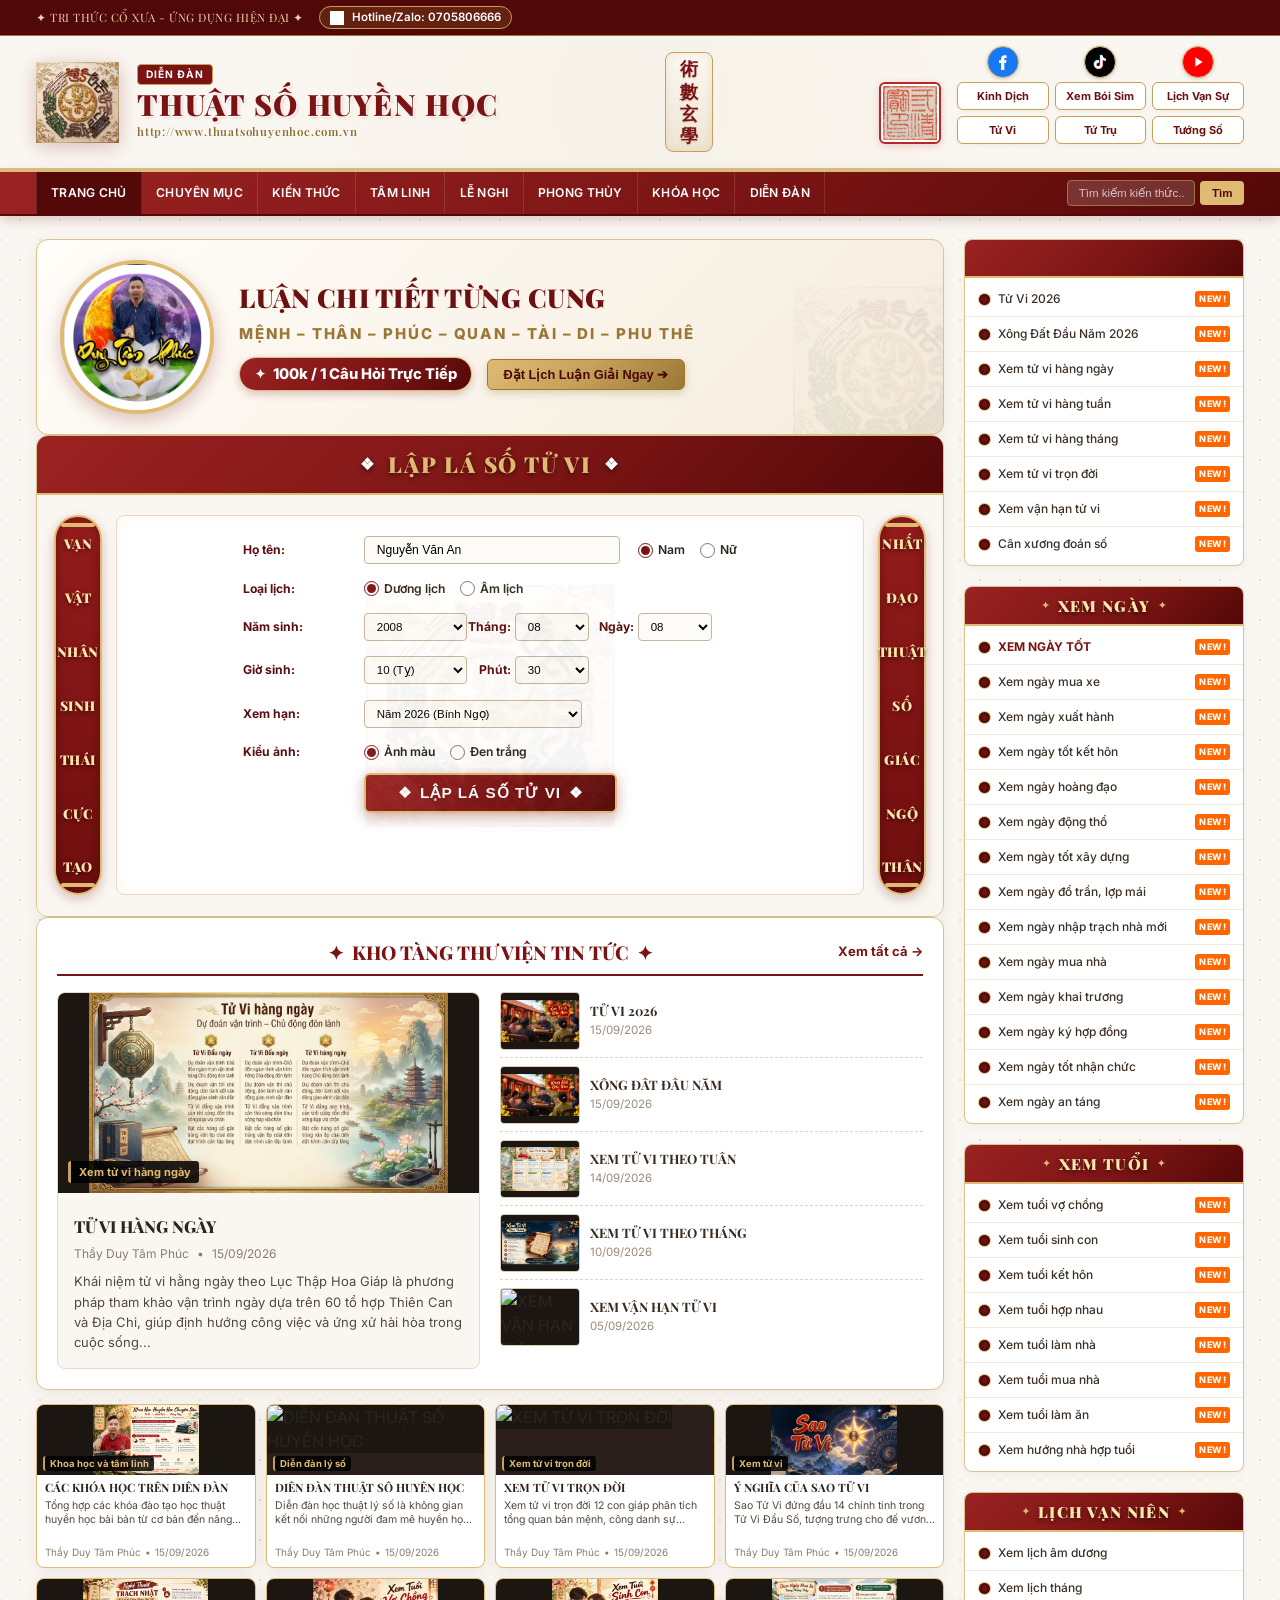
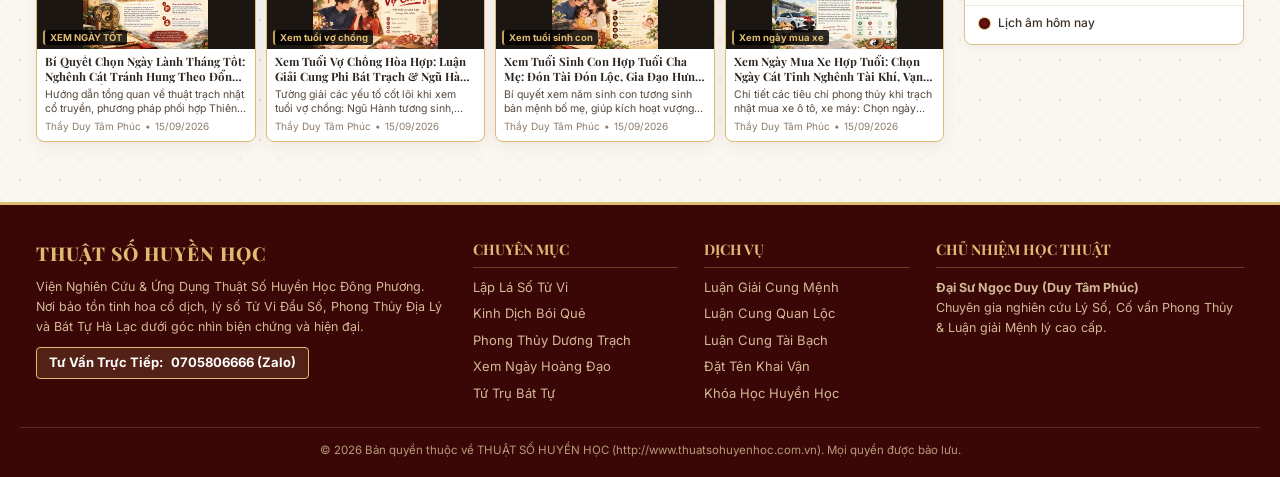
==== commit 609e3a49: "Cap nhat Cache-Busting version 20261126_lunar_fix cho index.html de moi thiet bi tu dong nhan ban mo" ====
--- a/index.html
+++ b/index.html
@@ -1,4 +1,4 @@
-<!DOCTYPE html>
+﻿<!DOCTYPE html>
 <html lang="vi">
 <head>
   <!-- Google tag (gtag.js) -->
@@ -11,13 +11,32 @@
     gtag('config', 'G-EKKXRN1DLL');
   </script>
 
-  <meta charset="UTF-8">
-  <meta name="viewport" content="width=device-width, initial-scale=1.0">
-  <title>Thuật Số Huyền Học - Tri Thức Cổ Xưa, Ứng Dụng Hiện Đại</title>
-  <meta name="description" content="Nền tảng tra cứu và lập lá số Tử Vi, Kinh Dịch, Phong Thủy, Lịch Vạn Niên và Huyền Học Á Đông chuẩn xác và uy tín.">
-  <meta http-equiv="Cache-Control" content="no-cache, no-store, must-revalidate">
-  <meta http-equiv="Pragma" content="no-cache">
-  <meta http-equiv="Expires" content="0">
+    <meta charset="UTF-8">
+  <meta name="viewport" content="width=device-width, initial-scale=1.0">
+  <title>Thuật Số Huyền Học - Tri Thức Cổ Xưa, Ứng Dụng Hiện Đại | Lập Lá Số Tử Vi, Tứ Trụ, Kinh Dịch</title>
+  <meta name="description" content="Nền tảng tra cứu và lập lá số Tử Vi, Kinh Dịch, Tứ Trụ, Phong Thủy, Lịch Vạn Niên và Huyền Học Á Đông chuẩn xác và uy tín do Đại sư Ngọc Duy (Duy Tâm Phúc) chủ nhiệm học thuật.">
+  <meta name="keywords" content="thuật số huyền học, thuat so huyen hoc, thuatsohuyenhoc, thuatsohuyenhoc.com.vn, tử vi, lá số tử vi, tứ trụ, kinh dịch, phong thủy, xem ngày tốt, âm dương lịch, duy tâm phúc">
+  <meta name="author" content="Đại sư Ngọc Duy - Duy Tâm Phúc">
+  <meta name="robots" content="index, follow, max-snippet:-1, max-image-preview:large, max-video-preview:-1">
+  <meta name="googlebot" content="index, follow">
+  <link rel="canonical" href="https://thuatsohuyenhoc.com.vn/">
+  
+  <!-- Open Graph Meta Tags cho Facebook, Zalo, Google -->
+  <meta property="og:locale" content="vi_VN">
+  <meta property="og:type" content="website">
+  <meta property="og:title" content="Thuật Số Huyền Học - Tri Thức Cổ Xưa, Ứng Dụng Hiện Đại">
+  <meta property="og:description" content="Nền tảng tra cứu và lập lá số Tử Vi, Kinh Dịch, Tứ Trụ, Phong Thủy, Lịch Vạn Niên và Huyền Học Á Đông chuẩn xác và uy tín.">
+  <meta property="og:url" content="https://thuatsohuyenhoc.com.vn/">
+  <meta property="og:site_name" content="Thuật Số Huyền Học">
+  <meta property="og:image" content="https://thuatsohuyenhoc.com.vn/assets/favicon-circle.png">
+  <meta property="og:image:width" content="512">
+  <meta property="og:image:height" content="512">
+
+  <!-- Twitter Card -->
+  <meta name="twitter:card" content="summary_large_image">
+  <meta name="twitter:title" content="Thuật Số Huyền Học - Tri Thức Cổ Xưa, Ứng Dụng Hiện Đại">
+  <meta name="twitter:description" content="Nền tảng tra cứu và lập lá số Tử Vi, Kinh Dịch, Tứ Trụ, Phong Thủy, Lịch Vạn Niên chuẩn xác.">
+  <meta name="twitter:image" content="https://thuatsohuyenhoc.com.vn/assets/favicon-circle.png">
   
   <!-- Favicon & App Icons -->
   <link rel="icon" type="image/x-icon" href="favicon.ico">
@@ -3079,12 +3098,12 @@
   <div id="toast-notification" class="toast-popup hidden"></div>
 
   <!-- SCRIPTS -->
-  <script src="js/lichvannien_engine.js"></script>
+  <script src="js/lichvannien_engine.js?v=20261126_lunar_fix"></script>
   <script src="js/lich_am_duong.js"></script>
   <script src="js/lich_thang.js?v=20261017_dot_fix"></script>
   <script src="js/tutru_assets.js"></script>
-  <script src="js/tutru_engine.js?v=20261030_speed_ultra"></script>
-  <script src="js/tuvi_engine.js?v=20261029_than_compact"></script>
+  <script src="js/tutru_engine.js?v=20261126_lunar_fix"></script>
+  <script src="js/tuvi_engine.js?v=20261126_lunar_fix"></script>
   <script src="js/html2canvas.min.js"></script>
   <script src="js/an_trien_data.js"></script>
   <script src="js/logo_batquai_data.js"></script>
@@ -3097,9 +3116,9 @@
   <script src="js/bai_viet_luu_tru_chuan.js?v=20261017_master_final"></script>
   <script src="js/dong_bo_toan_dien.js?v=20261018_v6_final"></script>
   <script src="js/kinhdich_tuonghoc_data.js"></script>
-  <script src="js/kinhdich_engine.js"></script>
+  <script src="js/kinhdich_engine.js?v=20261126_lunar_fix"></script>
   <script src="js/boisim_engine.js"></script>
-  <script src="js/main.js?v=20261103_smart_render"></script>
+  <script src="js/main.js?v=20261126_lunar_fix"></script>
         <!-- SYNC CHUYEN MUC SCRIPT CLEAN -->
   <script>
     (function() {
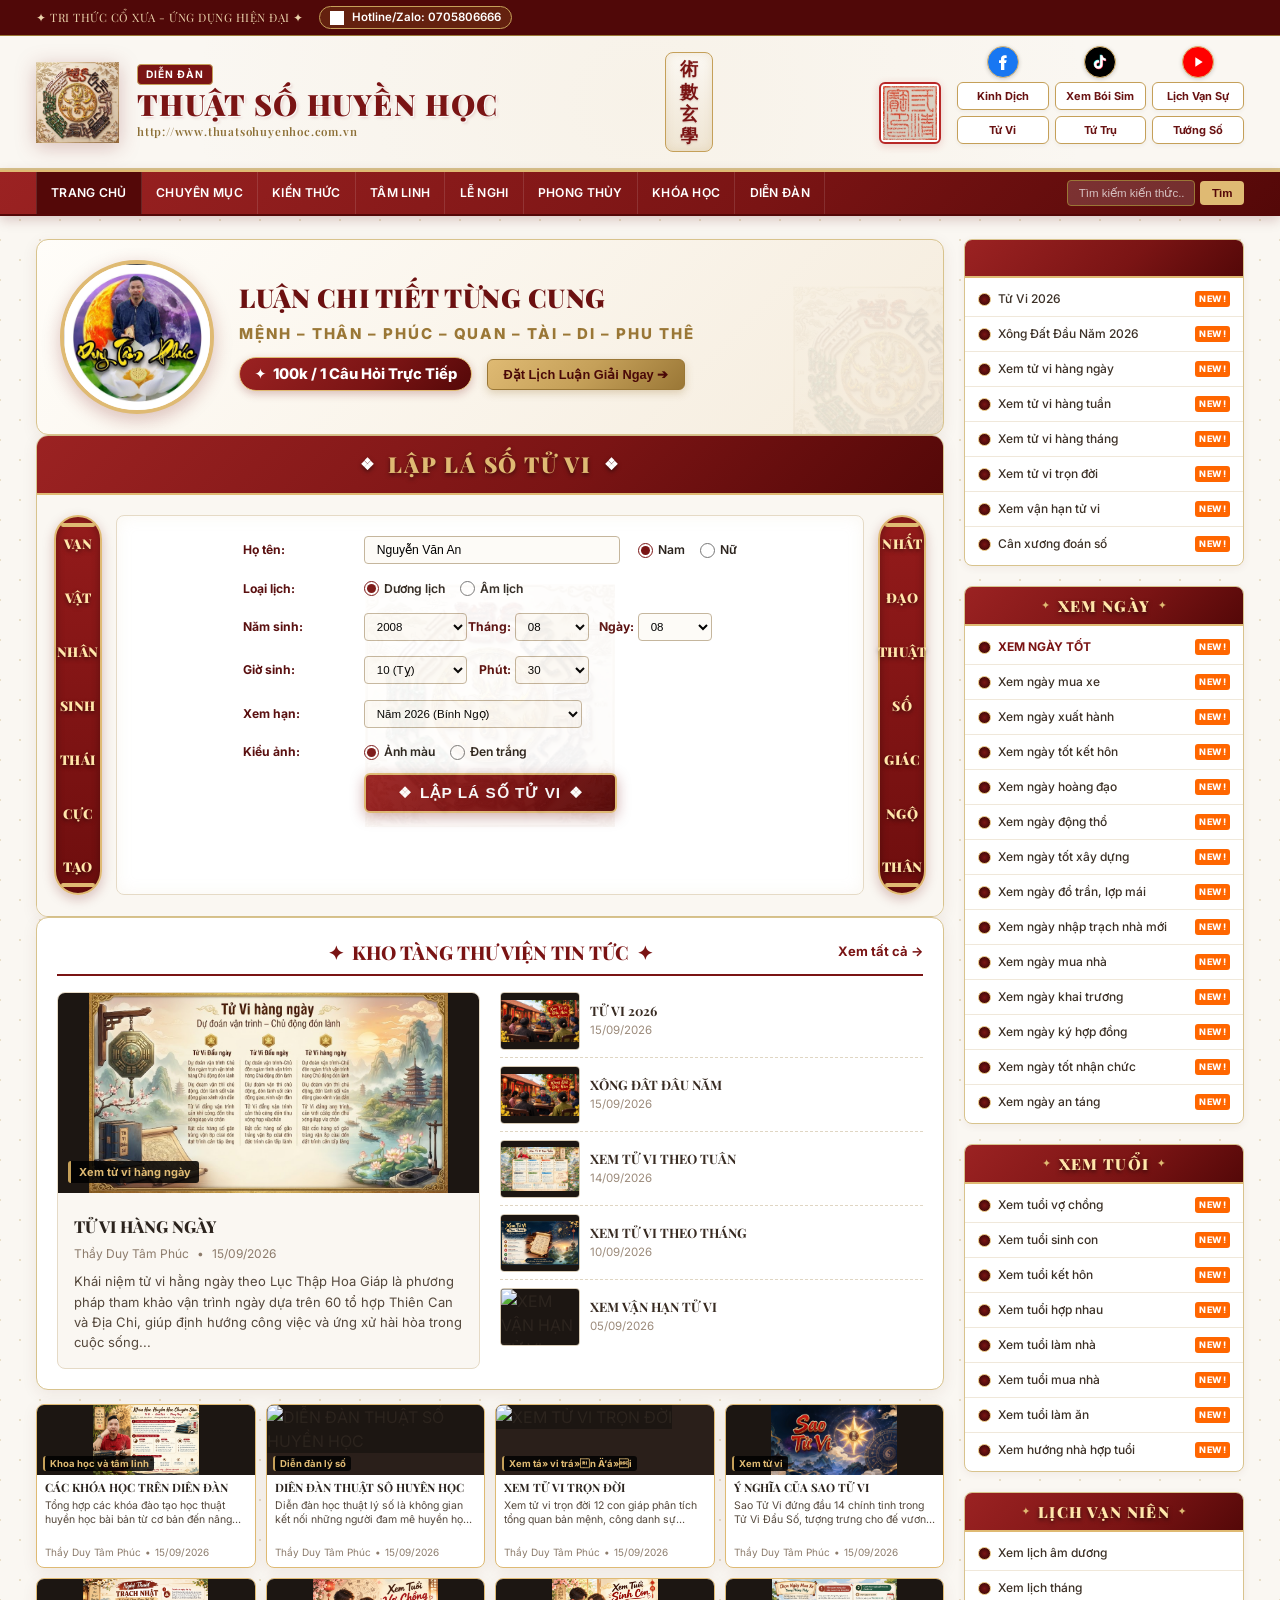
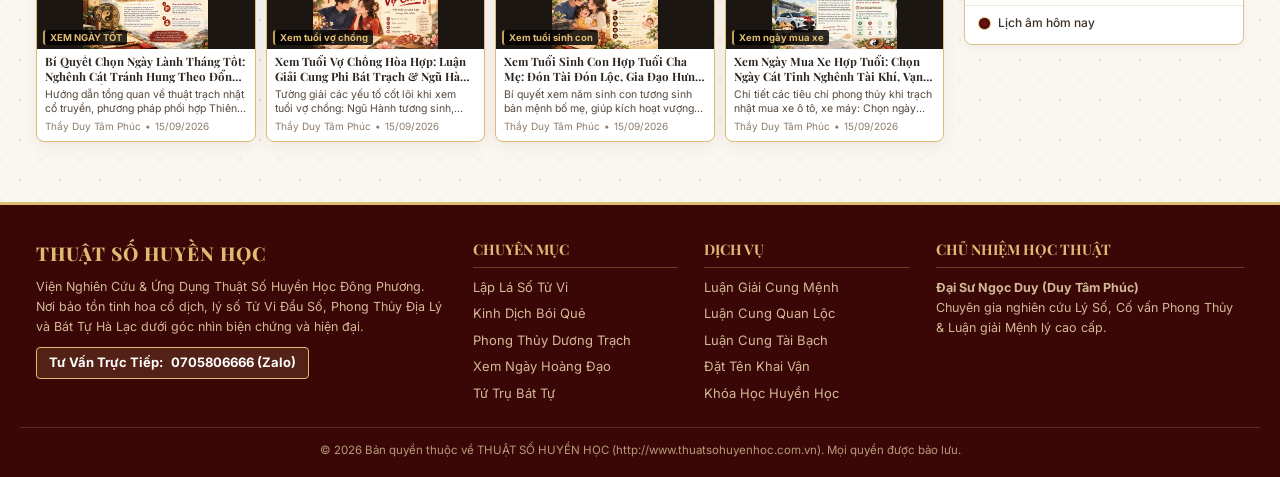
==== commit e15eeae6: "Sua loi thang nhuan Am Lich (dong bo Desktop + hosting) - Trang Binh Giai La So: thay bo doi lich tu" ====
--- a/index.html
+++ b/index.html
@@ -1187,7 +1187,7 @@
                   <path d="M65 38 C58 28 57 14 65 6 C73 14 72 28 65 38 Z" fill="#E91E63" />
                   <circle cx="65" cy="20" r="3" fill="#FFD54F" />
                 </svg>
-                <!-- ID bắt buộc cho bộ tính toán main.js?v=20261017_master_final -->
+                <!-- ID bắt buộc cho bộ tính toán main.js?v=pub20261126_2334 -->
                 <span id="main-txt-nam-duong" style="display:none;">2026</span>
               </div>
             </div>
@@ -3103,7 +3103,7 @@
   <script src="js/lich_thang.js?v=20261017_dot_fix"></script>
   <script src="js/tutru_assets.js"></script>
   <script src="js/tutru_engine.js?v=20261126_lunar_fix"></script>
-  <script src="js/tuvi_engine.js?v=20261126_lunar_fix"></script>
+  <script src="js/tuvi_engine.js?v=pub20261126_2334"></script>
   <script src="js/html2canvas.min.js"></script>
   <script src="js/an_trien_data.js"></script>
   <script src="js/logo_batquai_data.js"></script>
@@ -3118,7 +3118,7 @@
   <script src="js/kinhdich_tuonghoc_data.js"></script>
   <script src="js/kinhdich_engine.js?v=20261126_lunar_fix"></script>
   <script src="js/boisim_engine.js"></script>
-  <script src="js/main.js?v=20261126_lunar_fix"></script>
+  <script src="js/main.js?v=pub20261126_2334"></script>
         <!-- SYNC CHUYEN MUC SCRIPT CLEAN -->
   <script>
     (function() {
